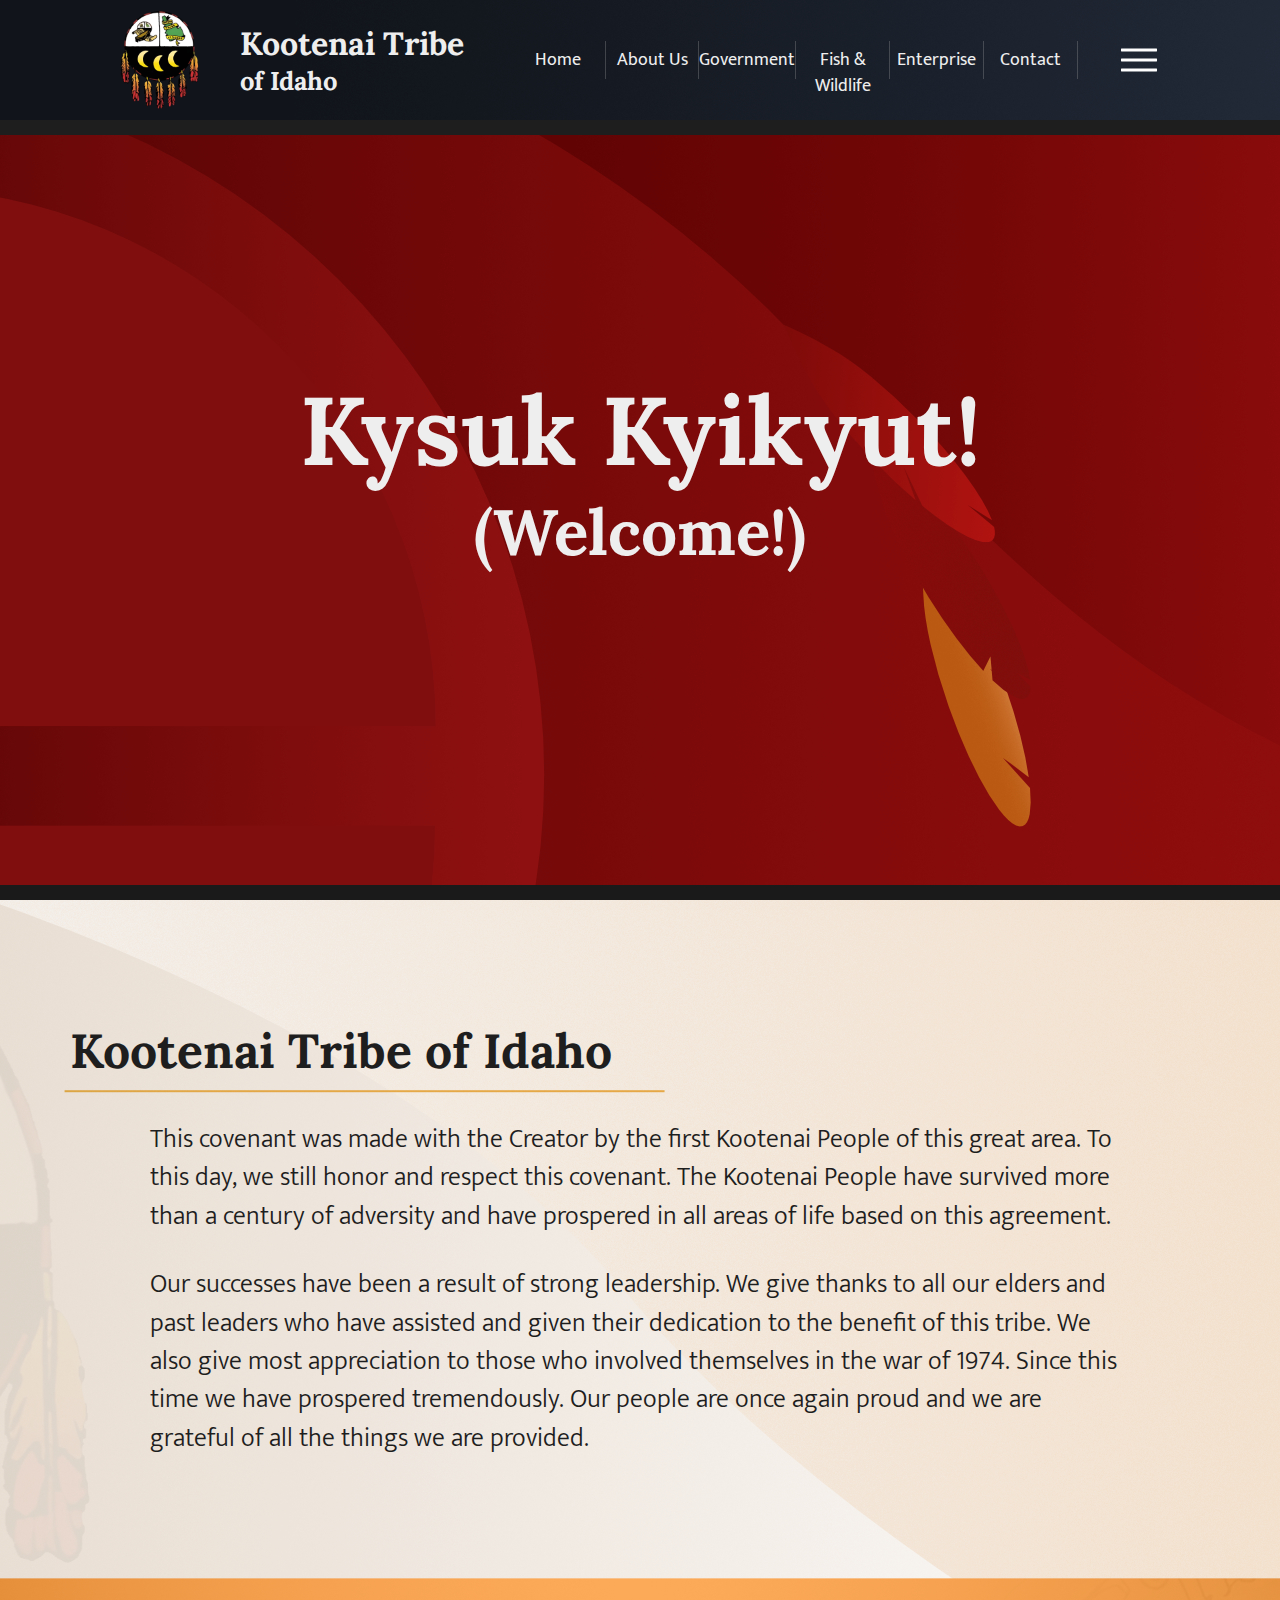
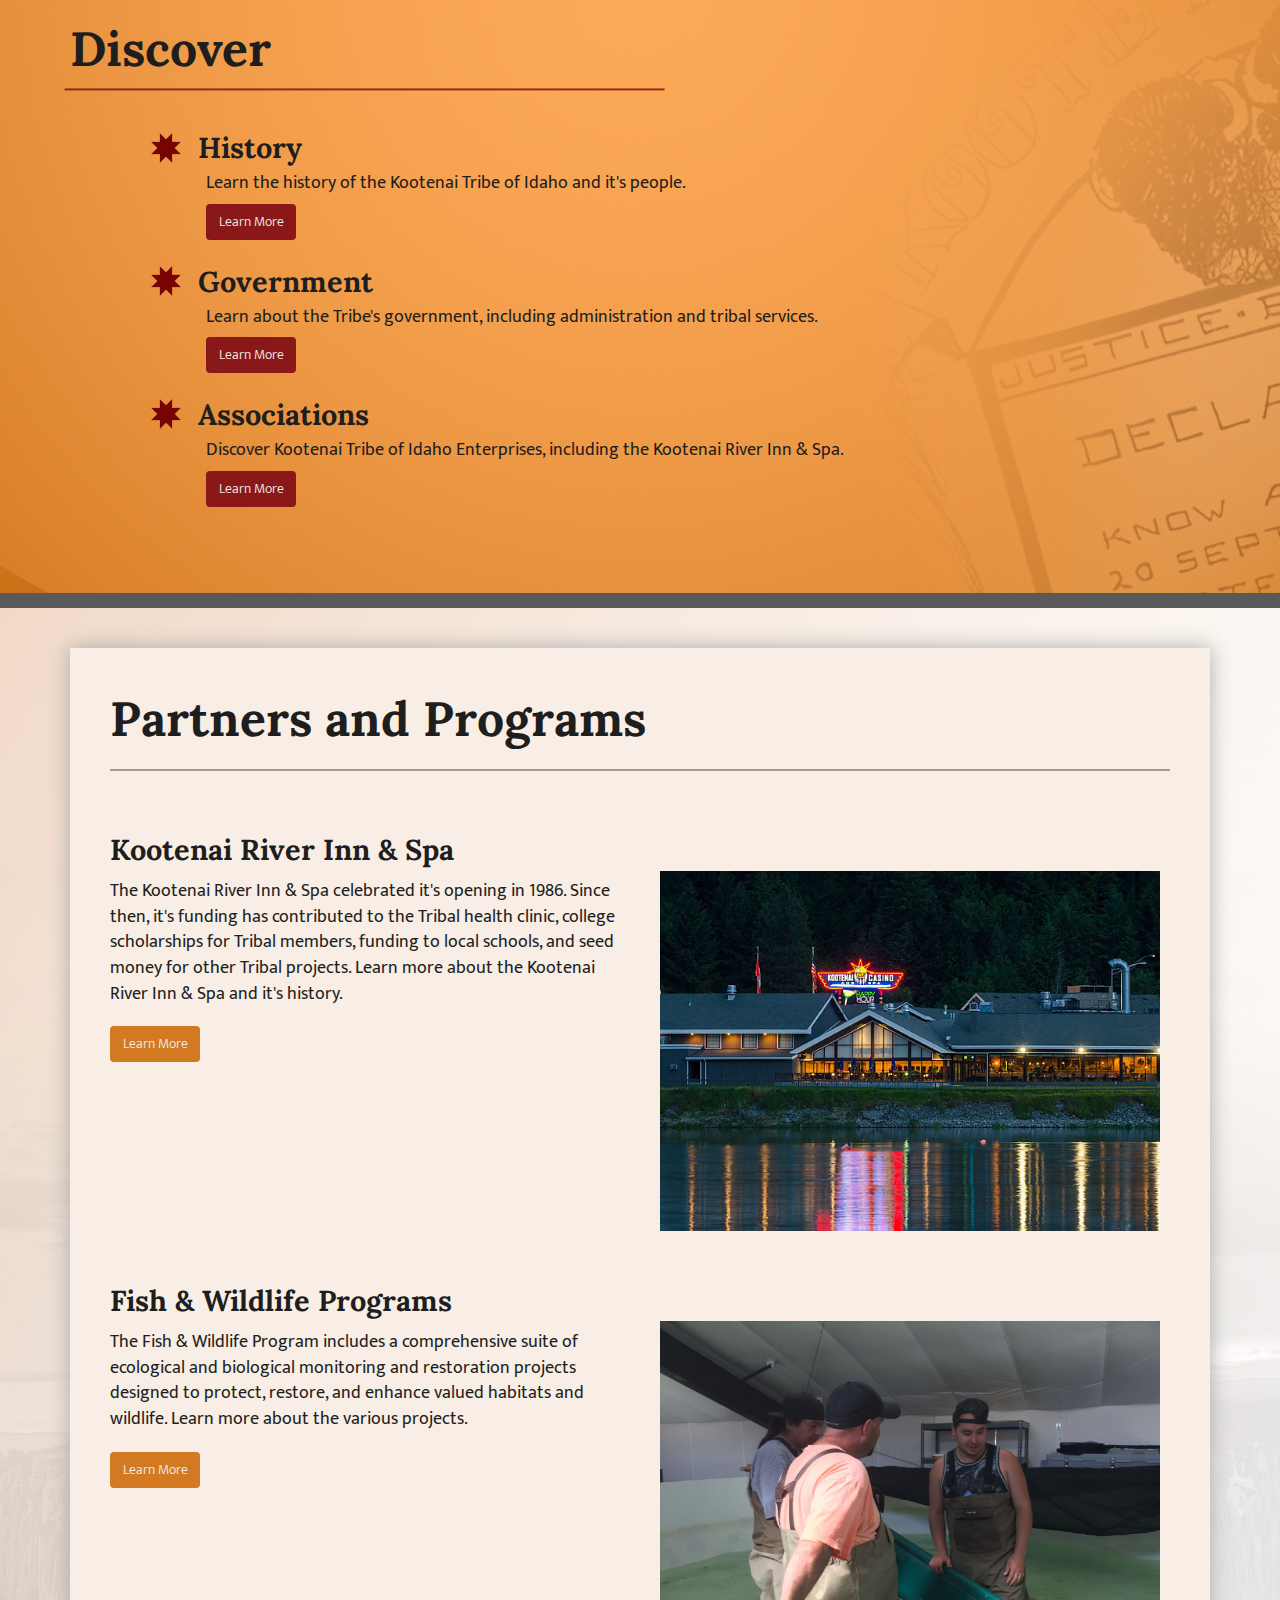
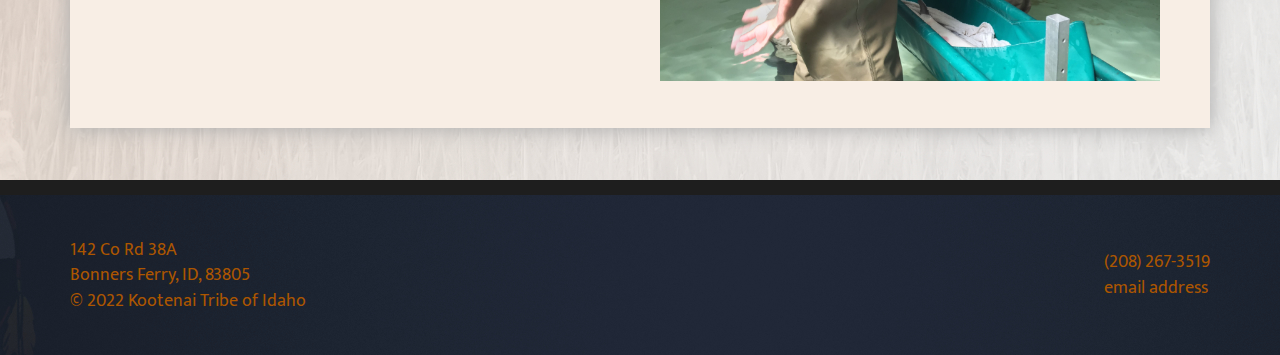
==== index.html @ 5c70d342 "fourth-commit" ====
<!DOCTYPE html>
<html lang="en">

<head>
    <meta charset="UTF-8">
    <meta http-equiv="X-UA-Compatible" content="IE=edge">
    <meta name="viewport" content="width=device-width, initial-scale=1.0">
    <link rel="preconnect" href="https://fonts.googleapis.com">
    <link rel="preconnect" href="https://fonts.gstatic.com" crossorigin>
    <link
        href="https://fonts.googleapis.com/css2?family=Lora:ital,wght@0,400;0,500;0,600;0,700;1,400;1,500;1,600;1,700&family=Mukta:wght@200;300;400;500;600;700;800&display=swap"
        rel="stylesheet">
    <link rel="stylesheet" href="style.css">
    <script>
        // dropdown menu logic
        function showMenu() {
            let menu = document.getElementById("menu");
            let dropdown = document.getElementById("dropdown");

            if (dropdown.style.opacity == 0) {
                dropdown.style.transition = "opacity 1s";
                dropdown.style.opacity = 1;
                dropdown.style.zIndex = 1;
                menu.style.backgroundImage = "url(icons/cancel_36x36.svg)"
            }
            else {
                dropdown.style.opacity = 0;
                dropdown.style.zIndex = -1;
                menu.style.backgroundImage = "url(icons/menu_36x36.svg)"
            }
        }
        
        // greeting change logic
        function changeToCovenant() {
            let elemGreeting = document.getElementById("banner-greeting");
            let elemCovenant = document.getElementById("banner-covenant");

            elemGreeting.style.transition = "opacity 1s";
            elemGreeting.style.opacity = "0";

            elemCovenant.style.transition = "opacity 1s";
            elemCovenant.style.opacity = "1";
        }

        function changeToGreeting() {
            let elemGreeting = document.getElementById("banner-greeting");
            let elemCovenant = document.getElementById("banner-covenant");

            elemGreeting.style.transition = "opacity 1s";
            elemGreeting.style.opacity = "1";


            elemCovenant.style.transition = "opacity 1s";
            elemCovenant.style.opacity = "0";
        }
    </script>
    <title>Kootenai Tribe of Idaho</title>
</head>

<body>
    <div id="header">
        <div id="header-content-wrapper">
            <div id="logo-container">
                <div id="logo"></div>
                <div id="title">
                    <h1>Kootenai Tribe</h1>
                    <h2>of Idaho</h2>
                </div>
            </div>
            <div id="navbar">
                <a href="index.html">Home</a>
                <a href="about.html">About Us</a>
                <a href="gov.html">Government</a>
                <a href="fish.html">Fish & Wildlife</a>
                <a href="enterprise.html">Enterprise</a>
                <a href="contact.html">Contact</a>
                <button id="menu" onclick="showMenu()"></button>
            </div>
        </div>
    </div>
    <div id="dropdown">
        <a href="index.html">Home</a>
        <a href="about.html">About Us</a>
        <a href="gov.html">Government</a>
        <a href="fish.html">Fish & Wildlife</a>
        <a href="enterprise.html">Enterprise</a>
        <a href="contact.html">Contact</a>
    </div>
    <div id="banner">
        <div id="banner-content-wrapper">
            <div id="banner-greeting" onmouseover="changeToCovenant()" onmouseout="changeToGreeting()">
                <h1>Kysuk Kyikyut!</h1>
                <h2>(Welcome!)</h2>
            </div>
            <div id="banner-covenant">
                <p id="cov-1">
                    "I have created you Kootenai People to look
                </p>
                <p id="cov-2">
                    after this beautiful land, to honor and guard
                </p>
                <p id="cov-3">
                    and celebrate my Creation here in this place..."
                </p>
                <p id="cov-auth">
                    - the Creator's Covenant
                </p>
            </div>
        </div>
    </div>
    <div id="main">
        <div id="main-content-wrapper">
            <div id="intro">
                <h2>Kootenai Tribe of Idaho</h2>
                <p>
                    This covenant was made with the Creator by the first Kootenai People of this great area. To this
                    day, we still honor and respect this covenant. The Kootenai People have survived more than a
                    century of adversity and have prospered in all areas of life based on this agreement.
                </p>
                <p>
                    Our successes have been a result of strong leadership. We give thanks to all our elders and past
                    leaders who have assisted and given their dedication to the benefit of this tribe. We also give
                    most appreciation to those who involved themselves in the war of 1974. Since this time we have
                    prospered tremendously. Our people are once again proud and we are grateful of all the things we
                    are provided.
                </p>
            </div>
            <div id="flyer">
                <h2>Discover</h2>
                <div id="flyer-container">
                    <div>
                        <div>
                            <div id="pntr"></div>
                            <h3>History</h3>
                        </div>
                        <p>
                            Learn the history of the Kootenai Tribe of Idaho and it's people.
                        </p>
                        <a href="about.html">Learn More</a>
                    </div>
                    <div>
                        <div>
                            <div id="pntr"></div>
                            <h3>Government</h3>
                        </div>
                        <p>
                            Learn about the Tribe's government, including administration and tribal services.
                        </p>
                        <a href="gov.html">Learn More</a>
                    </div>
                    <div>
                        <div>
                            <div id="pntr"></div>
                            <h3>Associations</h3>
                        </div>
                        <p>
                            Discover Kootenai Tribe of Idaho Enterprises, including the Kootenai River Inn & Spa.
                        </p>
                        <a href="enterprise.html">Learn More</a>
                    </div>
                </div>
            </div>
            <div id="current">
                <h2>Partners and Programs</h2>
                <div id="current-container">
                    <div id="col-1">
                        <h3>Kootenai River Inn & Spa</h3>
                        <p>
                            The Kootenai River Inn & Spa celebrated it's opening in 1986. Since then, it's funding has contributed to the Tribal health clinic, college scholarships for Tribal members, funding to local schools, and seed money for other Tribal projects. Learn more about the Kootenai River Inn & Spa and it's history.
                        </p>
                        <a href="enterprise.html">Learn More</a>
                        <h3>Fish & Wildlife Programs</h3>
                        <p>
                            The Fish & Wildlife Program includes a comprehensive suite of ecological and biological monitoring and restoration projects designed to protect, restore, and enhance valued habitats and wildlife. Learn more about the various projects.
                        </p>
                        <a href="fish.html">Learn More</a>
                    </div>
                    <div id="col-2">
                        <div id="photo-1"></div>
                        <div id="photo-2"></div>
                    </div>
                </div>
            </div>
        </div>
    </div>
    <div id="footer">
        <div id="footer-content-wrapper">
            <div id="footer-content">
                <div id="address">
                    <p>142 Co Rd 38A</p>
                    <p>Bonners Ferry, ID, 83805</p>
                    <p>&#169 2022 Kootenai Tribe of Idaho</p>
                </div>
                <div id="contact">
                    <p>(208) 267-3519</p>
                    <p>email address</p>
                </div>
            </div>
        </div>
    </div>
</body>

</html>
---- style.css ----
* {
    padding: 0;
    margin: 0;
    text-decoration: none;
    list-style: none;
}

h1, h2, h3, h4 {
    font-family: 'Lora', serif;
    color: #1e1e1e;
}

h1 {
    font-size: 4rem;
}

h2 {
    font-size: 3rem;
}

h3 {
    font-size: 1.8rem;
}

h4 {
    font-size: 1.2rem;
}

p, a {
    font-size: 1.1rem;
    line-height: 1.6rem;
    font-family: 'Mukta', sans-serif;
    color: #1e1e1e
}

#main a {
    display: block;
    width: 90px;
    height: 30px;
    padding-top: 6px;
    border-radius: 4px;
    font-size: 0.9rem;
    font-weight: 300;
    text-align: center;
    color: #eee;
}

/* HOMEPAGE +parent_design */

/* HEADER */

#header {
    position: fixed;
    width: 100%;
    height: 120px;
    background-color: #800E0E;
    z-index: 3;
}

#header-content-wrapper {
    display: grid;
    grid-template-columns: repeat(5, 1fr);
    height: 120px;
    max-width: 1920px;
    margin: 0 auto;
    align-items: center;
    background-image: url(images/header_1920x120.jpg);
    border-bottom: 15px solid #1e1e1e;
}

#logo-container {
    grid-column: 1 / 3;
    display: flex;
    flex-direction: row;
    align-items: center;
}

#logo-container #logo {
    width: 80px;
    height: 100px;
    background-image: url(icons/logo_80x100.png);
    background-size: 80px 100px;
    background-repeat: no-repeat;
    background-position: center;
    margin-left: 120px;
}

#logo-container #title {
    display: flex;
    flex-direction: column;
    margin-left: 40px;
}

#logo-container #title h1 {
    font-size: 2rem;
    color: #eee;
}

#logo-container #title h2 {
    font-size: 1.6rem;
    color: #eee;
}

#navbar {
    grid-column: 3 / 6;
    display: flex;
    flex-direction: row;
    justify-content: right;
    align-items: center;
}

#navbar a {
    width: 140px;
    height: 32px;
    text-align: center;
    padding-top: 6px;
    color: #eee;
    border-right: solid 0.5px rgba(170, 170, 170, 0.3);
}

#navbar #menu {
    width: 64px;
    height: 54px;
    margin-right: 120px;
    margin-left: 40px;
    border: none;
    background-color: rgba(0, 0, 0, 0);
    background-image: url(icons/menu_36x36.svg);
    background-repeat: no-repeat;
    background-position: center;
    background-size: 36px 36px;
}

/* HEADER -dropdown */

#dropdown {
    position: fixed;
    display: flex;
    flex-direction: column;
    right: 0;
    width: 20%;
    padding: 40px 0;
    margin-top: 120px;
    border-radius: 4px;
    background-color: rgba(30, 30, 30, 0.95);
    opacity: 0;
    z-index: -1;
}

#dropdown a {
    color: #eee;
    padding: 10px;
    margin: 0 40px;
    border-bottom: solid 0.5px rgba(170, 170, 170, 0.3);
}

#navbar #menu:hover {
    transition: 0.5s;
    width: 70px;
    height: 60px;
    cursor: pointer;
    background-color: rgba(170, 170, 170, 0.3);
}

#navbar a:hover, 
#dropdown a:hover {
    transition: 0.5s;
    font-size: 1.15rem;
    cursor: pointer;
    background-color: rgba(170, 170, 170, 0.3);
}

/* BANNER */

#banner {
    width: 100%;
    height: 900px;
    background-color: #800E0E;
}

#banner-content-wrapper {
    max-width: 1920px;
    height: 900px;
    margin: 0 auto;
    display: flex;
    justify-content: center;
    align-items: center;
    background-image: url(images/banner_welcome_1920x900.jpg);
    background-repeat: no-repeat;
    background-position: center;
}

#banner-greeting {
    width: 80%;
    height: 40%;
    position: absolute;
    display: flex;
    flex-direction: column;
    justify-content: center;
    align-items: center;
    padding-top: 40px;
    opacity: 1;
    z-index: 2;
}

#banner-greeting h1 {
    font-size: 6rem;
    color: #eee;
}

#banner-greeting h2 {
    font-size: 4rem;
    color: #eee;
}

#banner-covenant {
    position: absolute;
    width: 80%;
    max-width: 1140px;
    padding-top: 140px;
    opacity: 0;
    z-index: 1;
}

#banner-covenant p {
    font-family: 'Lora', serif;
    font-size: 3rem;
    font-weight: 500;
    margin-bottom: 50px;
    color: #eee;
}

#banner-covenant #cov-2 {
    margin-left: 40px;
}

#banner-covenant #cov-3 {
    margin-left: 80px;
}

#banner-covenant #cov-auth {
    float: right;
    margin-top: 40px;
}

/* MAIN */

#main {
    width: 100%;
    height: 2480px;
    background-image: url(images/background_main_1920x2000.jpg);
    background-repeat: no-repeat;
    background-position: center;
    border-bottom: 15px solid #1e1e1e;
}

#main-content-wrapper {
    width: 1140px;
    height: 2480px;
    margin: 0 auto;
}

/* MAIN -intro */

#intro {
    padding-top: 120px;
}

#intro h2 {
    margin-bottom: 40px;
}

#intro p {
    font-size: 1.6rem;
    font-weight: 300;
    line-height: 2.4rem;
    margin: 0 80px 30px 80px;
}

/* MAIN -flyer */

#flyer {
    height: 480px;
    margin-top: 160px;
}

#flyer h2 {
    margin-bottom: 50px;
}

#flyer-container {
    display: grid;
    grid-template-rows: repeat(3, 1fr);
    height: 400px;
    margin-left: 80px;
}

#flyer-container > div {
    display: flex;
    flex-direction: column;
}

#flyer-container > div > div {
    display: flex;
    flex-direction: row;
    align-items: center;
}

#flyer-container > div > div > h3 {
    margin-left: 16px;
}

#flyer-container > div > p {
    margin-top: 4px;
    margin-left: 56px;
}

#flyer-container > div > a {
    margin-top: 8px;
    margin-left: 56px;
    background-color: #8a1818;
}

#pntr {
    width: 32px;
    height: 32px;
    background-image: url(images/pntr_32x32.png);
    background-repeat: no-repeat;
    background-position: center;
}

#flyer-container > div > a:hover {
    transition: 0.5s;
    cursor: pointer;
    width: 110px;
    background-color: #D37921;
    border: solid 1px rgba(30, 30, 30, 0.5);
}

/* MAIN -current */

#current {
    height: 1000px;
    padding: 40px;
    margin-top: 150px;
    background-color: #F8EEE5;
    box-shadow: 0 0 20px #aaa;
}

#current > h2 {
    padding-bottom: 20px;
    margin-bottom: 60px;
    border-bottom: solid 2px rgba(27, 27, 27, 0.4);
}

#current-container {
    display: grid;
    grid-template-columns: repeat(2, 1fr);
    column-gap: 40px;
}

#current-container #col-1 h3 {
    margin-bottom: 10px;
}

#current-container #col-1 p {
    margin-bottom: 20px;
}

#current-container #col-1 a {
    margin-bottom: 220px;
    background-color: #D37921;
}

#current-container #col-1 a:hover {
    transition: 0.5s;
    cursor: pointer;
    width: 110px;
    background-color: #8a1818;
    border: solid 1px rgba(30, 30, 30, 0.5);
}


#current-container #col-2 #photo-1 {
    width: 500px;
    height: 360px;
    background-image: url(images/photos/40590.jpg);
    background-repeat: no-repeat;
    background-size: cover;
    margin-top: 40px;
    margin-bottom: 90px;
}

#current-container #col-2 #photo-2 {
    width: 500px;
    height: 360px;
    background-image: url(images/photos/hatchery_1.jpg);
    background-repeat: no-repeat;
    background-size: cover;
}


/* sidepages */

.banner_sidepage {
    width: 100%;
    height: 500px;
}

.banner_sidepage-content-wrapper {
    max-width: 1920px;
    height: 500px;
    margin: 0 auto;
    display: flex;
    align-items: flex-end;
}

.banner_sidepage-content-wrapper h1 {
    margin: 80px 100px;
    color: #eee;
}


/* sidepage - aboutUs*/

#banner_sidepage-aboutUS {
    background-image: url(images/banner-sidepage-aboutUs_1920x500.jpg);
    
}

#main_about {
    width: 100%;
    height: 1500px;
    background-image: url(images/background_main-sidepage_1920x2000.jpg);
    background-repeat: no-repeat;
    background-position: center;
}

#main_about-content-wrapper {
    display: grid;
    grid-template-rows: repeat(2, minmax(200px, 700px));
    width: 1140px;
    height: 1500px;
    margin: 0 auto;
}

#elders {
    grid: 1 / 2;
}

#elders #heading {
    margin-top: 80px;
    margin-bottom: 40px;
}

#elders #container {
    display: flex;
    flex-direction: row;
    justify-content: space-between;
}

#elders #container #photo {
    width: 173px;
    height: 238px;
}

#elders #louise-abraham #photo{
    background-image: url(images/photos/elders/louise-abraham.png);
}

#elders #mary-david #photo{
    background-image: url(images/photos/elders/mary-david.png);
}

#elders #mathias-david #photo{
    background-image: url(images/photos/elders/mathias-david.png);
}

#elders #amy-trice #photo{
    background-image: url(images/photos/elders/amy-trice.png);
}

#elders #basil-white #photo{
    background-image: url(images/photos/elders/basil-white.png);
}

#elders #container #info {
    margin-top: 8px;
}

#elders #summary p {
    margin-bottom: 40px;
}

#history {
    grid: 2 / 3;
}

#history #heading {
    margin-bottom: 40px;
}

#history #info {
    display: grid;
    grid-template-columns: repeat(2, 1fr);
    grid-gap: 40px;
}

#history #info p {
    margin-bottom: 20px;
}

/* sidepage - gov */

#banner_sidepage-government {
    background-image: url(images/banner-sidepage-government_1920x500.jpg);
}

#main_gov {
    width: 100%;
    height: 1480px;
    background-image: url(images/background_main-sidepage_1920x2000.jpg);
    background-repeat: no-repeat;
    background-position: center;
}

#main_gov-content-wrapper {
    display: grid;
    grid-template-rows: repeat(3, 1fr);
    width: 1140px;
    height: 1480px;
    margin: 0 auto;
}

#council {
    grid: 1 / 2;
}

#council #heading {
    margin-top: 80px;
    margin-bottom: 40px;
}


#council #photo {
    width: 844px;
    height: 548px;
    margin: 0 auto;
    background-image: url(images/photos/council.png);
    background-repeat: no-repeat;
    background-position: center;
    margin-bottom: 20px;
}

#council #info {
    display: flex;
    flex-direction: column;
    align-items: center;
}

#acctfin {
    grid: 2 / 3;
}

#acctfin #heading {
    margin-top: 60px;
    margin-bottom: 40px;
}


#acctfin #info {
    display: grid;
    grid-template-columns: repeat(2, 1fr);
    grid-gap: 40px;
}


#leglaw {
    grid: 3 / 4;
}

#leglaw #heading {
    margin-top: 40px;
    margin-bottom: 40px;
}


#leglaw #info {
    display: grid;
    grid-template-columns: repeat(2, 1fr);
    grid-gap: 40px;
}


/* sidepage - fish */

#banner_sidepage-fish {
    background-image: url(images/banner-sidepage-fish_1920x500.jpg);
}

#main_fish {
    width: 100%;
    height: 3200px;
    background-image: url(images/background_main-sidepage_1920x3200.jpg);
    background-repeat: no-repeat;
    background-position: center;
}

#main_fish-content-wrapper {
    display: grid;
    grid-template-rows: repeat(3, 1fr);
    width: 1140px;
    height: 3200px;
    margin: 0 auto;
}

#history_fish {
    grid-row: 1 / 2;
}

#history_fish #heading {
    margin-top: 80px;
    margin-bottom: 40px;
}

#history_fish #info {
    display: grid;
    grid-template-columns: repeat(2, 1fr);
    grid-gap: 40px;
}


#projects {
    grid-row: 2 / 3;
    margin-top: -320px;
}

#projects #heading {
    margin-bottom: 40px;
}

#projects-container {
    display: grid;
    grid-template-columns: repeat(2, 1fr);
    grid-template-rows: repeat(3, 1fr);
    column-gap: 40px;
    row-gap: 40px;
}

#projects-container div h4 {
    font-size: 1.2rem;
    margin-bottom: 10px;
}

#photo-gallery h2 {
    margin-bottom: 40px;
}

#photo-gallery {
    grid-row: 3 / 4;
    margin-top: -180px;
    display: flex;
    flex-direction: column;
}

#photo-gallery > div {
    display: flex;
    flex-direction: row;
    justify-content: space-between;
    height: 360px;
    margin-bottom: 50px;
}

#photo-gallery > div > div {
    height: 360px;
    background-repeat: no-repeat;
    background-position: center;
}

#photo-gallery #photo-1 {
    width: 620px;
    background-image: url(images/photos/hatchery_1.jpg);
}

#photo-gallery #photo-2 {
    width: 480px;
    background-image: url(images/photos/hatchery_2.jpg);
}

#photo-gallery #photo-3 {
    width: 480px;
    background-image: url(images/photos/hatchery_3.jpg);
}

#photo-gallery #photo-4 {
    width: 620px;
    background-image: url(images/photos/hatchery_4.jpg);
}

#photo-gallery #photo-5 {
    width: 1140px;
    background-image: url(images/photos/landscape_1.JPG);
}


#photo-gallery #photo-6 {
    width: 550px;
    background-image: url(images/photos/landscape_2.jpg);
}


#photo-gallery #photo-7 {
    width: 550px;
    background-image: url(images/photos/landscape_3.jpg);
}

#photo-gallery #photo-1:hover {
    transition: width 1s;
    transform: height 10s;
    width: 640px;
    height: 390px;
    box-shadow: 0 0 40px #aaa;
}

#photo-gallery #photo-2:hover {
    transition: width 1s;
    transform: height 3s;
    width: 500px;
    height: 390px;
    box-shadow: 0 0 40px #aaa;
}

#photo-gallery #photo-3:hover {
    transition: width 1s;
    transform: height 3s;
    width: 500px;
    height: 390px;
    box-shadow: 0 0 40px #aaa;
}

#photo-gallery #photo-4:hover {
    transition: width 1s;
    transform: height 10s;
    width: 640px;
    height: 390px;
    box-shadow: 0 0 40px #aaa;
}

#photo-gallery #photo-5:hover {
    transition: height 1s;
    height: 390px;
    box-shadow: 0 0 40px #aaa;
}

#photo-gallery #photo-6:hover {
    transition: width 10s;
    transition: height 1s;
    width: 570px;
    height: 390px;
    box-shadow: 0 0 40px #aaa;
}

#photo-gallery #photo-7:hover {
    transition: width 10s;
    transition: height 1s;
    width: 570px;
    height: 390px;
    box-shadow: 0 0 40px #aaa;
}

/* sidepage - enteprise */

#banner_sidepage-enterprise {
    background-image: url(images/banner-sidepage-enterprise_1920x500.jpg);
}

#main_enterprise {
    width: 100%;
    height: 1400px;
    background-image: url(images/background_main-sidepage_1920x2000.jpg);
    background-repeat: no-repeat;
    background-position: center;
}

#main_enterprise-content-wrapper {
    display: grid;
    grid-template-rows: repeat(2, 1fr);
    width: 1140px;
    height: 1400px;
    margin: 0 auto;
}

#inn {
    grid: 1 / 2;
}

#inn #heading {
    margin-top: 80px;
    margin-bottom: 40px;
}

#inn #inn-content {
    display: grid;
    grid-template-columns: repeat(2, 1fr);
    grid-gap: 40px;
}

#inn #inn-content #photo {
    background-image: url(images/photos/40590.jpg);
    background-repeat: no-repeat;
}

#inn #inn-content p {
    margin-bottom: 20px;
}

#inn #inn-content #contact p {
    margin-bottom: 0px;
}

#inn #inn-content #contact a {
    text-decoration: underline;
    color: #D37921;
}

#resort {
    grid: 2 / 3;
}

#resort #heading {
    margin-top: 40px;
    margin-bottom: 40px;
}

#resort #resort-content {
    display: grid;
    grid-template-columns: repeat(2, 1fr);
    grid-gap: 40px;
}

#resort #resort-content #photo{
    width: 640px;
    height: 420px;
    background-image: url(images/photos/cropped-trcr800x600.jpg);
    background-repeat: no-repeat;
}

#resort #resort-content p {
    margin-bottom: 20px;
}

#resort #resort-content #contact p {
    margin-bottom: 0px;
}

#resort #resort-content #contact a {
    text-decoration: underline;
    color: #D37921;
}



/* sidepage - contact */

#banner_sidepage-contact {
    background-image: url(images/banner-sidepage-contact_1920x500.jpg);
}

#main_contact {
    width: 100%;
    height: 600px;
    background-image: url(images/background_main-sidepage_1920x2000.jpg);
    background-repeat: no-repeat;
    background-position: center;
}

#main_contact-content-wrapper {
    display: grid;
    grid-template-rows: repeat(1, 1fr);
    width: 1140px;
    height: 600px;
    margin: 0 auto;
}

#general-info h2 {
    margin-top: 80px;
    margin-bottom: 40px;
}

#general-info #headquarter h4 {
    width: 120px;
    text-align: center;
    margin-bottom: 10px;
    border-bottom: 1px solid rgba(30, 30, 30, 0.6);
}

#general-info #headquarter #hours {
    display: flex;
    flex-direction: row;
    margin-bottom: 10px;
}

#general-info #headquarter #hours #col-1 {
    margin-right: 10px;
}

#general-info #headquarter #hours #col-2 {
    display: grid;
    grid-template-columns: repeat(2, 1fr);
    column-gap: 20px;
}

/* FOOTER */

#footer {
    width: 100%;
    height: 160px;
    background-color: #1e1e1e;
}

#footer-content-wrapper {
    max-width: 1920px;
    height: 160px;
    margin: 0 auto;
    background-image: url(images/footer_1920x200.jpg);
    background-repeat: no-repeat;
    background-position: center;
}

#footer-content {
    width: 100%;
    height: 160px;
    max-width: 1140px;
    margin: 0 auto;
    display: flex;
    flex-direction: row;
    justify-content: space-between;
    align-items: center;
}

#footer-content p {
    color: #ac5600;
}

#footer-content a {
    color: #eee
}


/* @MEDIA */

@media only screen and (max-width: 1140px) {
    
    h1 {
        font-size: 3rem;
    }

    h2 {
        font-size: 2.5rem;
    }

    h3 {
        font-size: 1.6rem;
    }

    h4 {
        font-size: 1.1rem;
    }

    #header-content-wrapper{
        max-width: 1140px;
    }

    #logo-container {
        grid-column: 1 / 4;
    }

    #logo-container #logo {
        background-size: 70px 88px;
    }

    #logo-container #title h1 {
        font-size: 1.6rem;
    }

    #logo-container #title h2 {
        font-size: 1.3rem;
    }

    #navbar {
        grid-column: 4 / 6;
    }

    #navbar a {
        display: none;
    }

    #dropdown {
        width: 30%;
    }

    #banner-content-wrapper {
        max-width: 1140px;
    }

    #banner-greeting h1 {
        font-size: 4rem;
    }

    #banner-greeting h2 {
        font-size: 2.6rem;
    }

    #banner-covenant p {
        font-size: 2rem;
        margin-bottom: 20px;
    }

    #main {
        background-image: url(images/background_main_1140x2580_ipad.jpg);
    }

    #main-content-wrapper {
        width: 900px;
    }

    #intro {
        padding-top: 60px;
    }

    #flyer {
        margin-top: 120px;
    }

    #current-container #col-1 a {
        margin-bottom: 100px;
    }


    .banner_sidepage-content-wrapper {
        max-width: 1140px;
    }


    /* About */ 

    #main_about-content-wrapper {
        width: 900px;
    }

    #elders #heading {
        margin-top: 60px;
        margin-bottom: 20px;
    }

    #history #heading {
        margin-bottom: 20px;
    }


    /* Gov */

    #main_gov-content-wrapper {
        width: 900px;
    }
    
    #council #heading {
        margin-top: 60px;
        margin-bottom: 20px;
    }

    #council #photo {
        background-size: 780px 506px
    }

    #council #info {
        margin-top: -20px;
    }

    #acctfin #heading {
        margin-bottom: 20px;
    }

    #leglaw #heading {
        margin-bottom: 20px;
    }


    /* Fish */

    #main_fish-content-wrapper {
        width: 900px;
    }

    #history_fish #heading {
        margin-top: 60px;
        margin-bottom: 20px;
    }

    #projects {
        margin-top: 20px;
    }

    #projects-container {
        row-gap: 30px;
    }

    #projects #heading {
        margin-bottom: 30px;
    }

    #photo-gallery {
        margin-top: 40px;
    }

    #photo-gallery h2 {
        margin-bottom: 20px;
    }

    #photo-gallery > div {
        margin-bottom: 40px;
    }

    #photo-gallery #photo-1 {
        width: 480px;
    }
    
    #photo-gallery #photo-2 {
        width: 380px;
    }

    #photo-gallery #photo-3 {
        width: 380px;
    }
    
    #photo-gallery #photo-4 {
        width: 480px;
    }

    #photo-gallery #photo-5 {
        width: 900px;
    }
    
    #photo-gallery #photo-6 {
        width: 430px;
    }

    #photo-gallery #photo-7 {
        width: 430px;
    }

    #photo-gallery #photo-1:hover {
        transition: width 1s;
        transform: height 10s;
        width: 500px;
        height: 390px;
        box-shadow: 0 0 40px #aaa;
    }
    
    #photo-gallery #photo-2:hover {
        transition: width 1s;
        transform: height 3s;
        width: 400px;
        height: 390px;
        box-shadow: 0 0 40px #aaa;
    }
    
    #photo-gallery #photo-3:hover {
        transition: width 1s;
        transform: height 3s;
        width: 400px;
        height: 390px;
        box-shadow: 0 0 40px #aaa;
    }
    
    #photo-gallery #photo-4:hover {
        transition: width 1s;
        transform: height 10s;
        width: 500px;
        height: 390px;
        box-shadow: 0 0 40px #aaa;
    }
    
    #photo-gallery #photo-5:hover {
        transition: height 1s;
        height: 390px;
        box-shadow: 0 0 40px #aaa;
    }
    
    #photo-gallery #photo-6:hover {
        transition: width 10s;
        transition: height 1s;
        width: 450px;
        height: 390px;
        box-shadow: 0 0 40px #aaa;
    }
    
    #photo-gallery #photo-7:hover {
        transition: width 10s;
        transition: height 1s;
        width: 450px;
        height: 390px;
        box-shadow: 0 0 40px #aaa;
    }


    /* Fish */

    #main_enterprise-content-wrapper {
        width: 900px;
    }

    #inn #heading {
        margin-top: 60px;
        margin-bottom: 20px;
    }

    #inn #inn-content {
        grid-gap: 30px;
    }

    #resort #heading {
        margin-bottom: 20px;
    }

    #resort #resort-content #photo {    
        width: 540px;
    }


    /* Contact */

    #main_contact-content-wrapper {
        width: 900px;
    }

    #general-info h2 {
        margin-top: 60px;
        margin-bottom: 20px;
    }



    /* Footer */

    #footer-content-wrapper {
        max-width: 1140px;
    }

    #footer-content {
        max-width: 900px;
    }


}


@media only screen and (max-width: 640px) {

    h1 {
        font-size: 3rem;
    }
    
    h2 {
        font-size: 2rem;
    }
    
    h3 {
        font-size: 1.5rem;
    }
    
    h4 {
        font-size: 1.2rem;
    }

    p, a {
        font-size: 1.1rem;
        line-height: 1.3rem;
    }

    #main a {
        display: block;
        width: 80px;
        height: 24px;
        padding-top: 6px;
        border-radius: 4px;
        font-size: 0.8rem;
        font-weight: 300;
        text-align: center;
        color: #eee;
    }


    #header-content-wrapper {
        max-width: 640px;
    }

    #logo-container #logo {
        margin-left: 40px;
    }

    #logo-container #title {
        margin-left: 10px;
    }

    #navbar #menu {
        margin-right: 40px;
    }



    #dropdown {
        width: 40%;
    }


    #banner-content-wrapper {
        max-width: 640px;
    }

    #banner-greeting h1 {
        font-size: 3rem;
    }

    #banner-greeting h2 {
        font-size: 2rem;
    }

    #banner-covenant p {
        font-size: 1.3rem;
        line-height: 1.6rem;
    }

    #main {
        height: 2000px;
        background-image: url(images/background_main_640x2000-mobile.jpg);
    }


    #main-content-wrapper {
        width: 500px;
        height: 2000px;
    }

    #intro {
        padding-top: 40px;
    }

    #intro h2 {
        margin-bottom: 30px;
    }

    #intro p {
        font-size: 1.4rem;
        line-height: 1.8rem;
        margin: 0 50px 20px 50px ;
    }

    #flyer {
        margin-top: 80px;
    }

    #flyer h2{
        margin-bottom: 30px;
    }

    #flyer-container {
       height: 380px;
       margin-left: 30px;
    }

    #flyer-container > div {
        margin-bottom: 20px;
    }

    #flyer-container > div > div > h3 {
        margin-left: 8px;
    }

    #flyer-container > div > p {
        margin-top: 8px;
        margin-left: 34px;
    }

    #flyer-container > div > a {
        margin-top: 12px;
        margin-left: 34px;
    }

    #pntr {
        width: 24px;
        height: 24px;
        background-size: 24px 24px;
        
    }

    #current {
        height: 580px;
        margin-top: 120px;
    }

    #current > h2 {
        margin-bottom: 30px;
    }

    #current-container {
        display: block;
    }

    #current-container #col-1 a {
        margin-bottom: 50px;
        background-color: #D37921;
    }


    #current-container #col-2 {
        display: none;
    }


    .banner_sidepage-content-wrapper {
        max-width: 640px;
    }
    

    .banner_sidepage-content-wrapper h1 {
        margin: 60px 80px;
        color: #eee;
    }


    #main_about {
        height: 2400px;
        background-image: url(images/background_main-sidepage_1920x3200.jpg);
    }

    #main_about-content-wrapper {
        width: 500px;
        height: 2400px;
        margin: 0 auto;
    }

    #elders #container > div{
        margin-bottom: 20px;
    }

    #history {
        margin-top: 620px;
    }
    
    #history #info {
        display: block;
    }



    #elders #heading {
        margin-top: 50px;
        margin-bottom: 20px;
    }

    #elders #container {
        flex-wrap: wrap;
        justify-content: space-evenly;
    }



    #main_gov-content-wrapper {
        width: 500px;
    }

    #council #heading {
        margin-top: 50px;
        margin-bottom: 30px;
    }

    #council #photo {
        width: 500px;
        height: 325px;
        background-size: 500px 325px;
        margin-bottom: 40px;
    }

    #council #info p {
        font-size: 0.95rem;
    }

    #acctfin #heading {
        margin-top: 50px;
        margin-bottom: 30px;
    }

    #acctfin {
        margin-bottom: 0px;
    }

    #acctfin #heading {
        margin-top: 60px;
        margin-bottom: 30px;
    }

    #acctfin #info {
        display: block
    }

    #acctfin #info p {
        margin-bottom: 20px;
    }

    #leglaw #heading {
        margin-top: -20px;
        margin-bottom: 30px;
    }

    #leglaw #info {
        display: block;
    }

    #leglaw #info p {
        margin-bottom: 20px;
    }


    #main_fish {
        height: 4300px;
        background-image: url(images/background_main-sidepage_1920x4800.jpg);
    }

    #main_fish-content-wrapper {
        width: 500px;
    }

    #history_fish #heading {
        margin-top: 50px;
    }

    #history_fish #info {
        display: block;
    }
    
    #history_fish #info p {
        margin-bottom: 20px;
    }

    #projects-container {
        display: block;
    }

    #projects-container div p {
        margin-bottom: 30px
    }
    

    #photo-gallery > div {
        display: block;
        margin: 0 auto;
        height: 360px;
        margin-bottom: 50px;
    }
    
    #photo-gallery > div > div {
        margin-bottom: 50px;
    }

    #photo-gallery #photo-1 {
        width: 480px;
    }
    
    #photo-gallery #photo-2 {
        width: 480px;
        display: none;
    }
    
    #photo-gallery #photo-3 {
        width: 480px;
    }
    
    #photo-gallery #photo-4 {
        width: 480px;
        display: none;
    }
    
    #photo-gallery #photo-5 {
        width: 480px;
    }
    
    #photo-gallery #photo-6 {
        width: 480px;
    }
    
    #photo-gallery #photo-7 {
        width: 480px;
    }

    #photo-gallery #photo-1:hover {
        width: 500px;
        height: 400px;
    }
    
    #photo-gallery #photo-2:hover {
        width: 500px;
        height: 400px;
    }
    
    #photo-gallery #photo-3:hover {
        width: 500px;
        height: 400px;
    }
    
    #photo-gallery #photo-4:hover {
        width: 500px;
        height: 400px;
    }
    
    #photo-gallery #photo-5:hover {
        width: 500px;
        height: 400px;
    }
    
    #photo-gallery #photo-6:hover {
        width: 500px;
        height: 400px;;
    }
    
    #photo-gallery #photo-7:hover {
        width: 500px;
        height: 400px;
    }




    #main_enterprise {
        height: 1800px;
    }

    #main_enterprise-content-wrapper {
        width: 500px;
        height: 1800px;
    }

    #inn #inn-content {
        display: flex;
        flex-direction: column;
    }

    #inn #inn-content p {
        margin-bottom: 20px;
    }

    #inn #inn-content #photo {
        width: 500px;
        height: 340px;
    }

    #inn #inn-content #contact {
        margin-top: 30px;
    }
    
    #resort #heading {
        margin-top: 60px;
    }

    #resort #resort-content {
        display: flex;
        flex-direction: column;
    }

    #resort #resort-content #photo{
        width: 500px;
        height: 340px;
        margin-top: -30px;
    }

    #resort #resort-content #contact {
        margin-top: 30px;
        margin-bottom: 20px;

    }

    #main_contact-content-wrapper {
        width: 500px;
    }

    #general-info h2 {
        margin-top: 50px;
        margin-bottom: 30px;
    }



    #footer-content-wrapper {
        max-width: 640px;
    }

    #footer-content {
        max-width: 500px;
    }
}




@media only screen and (max-width: 420px) {

    h1 {
        font-size: 2.4rem;
    }
    
    h2 {
        font-size: 1.8rem;
    }
    
    h3 {
        font-size: 1.5rem;
    }
    
    h4 {
        font-size: 1.2rem;
    }

    p, a {
        font-size: 1.1rem;
        line-height: 1.3rem;
    }

    #main a {
        display: block;
        width: 80px;
        height: 24px;
        padding-top: 6px;
        border-radius: 4px;
        font-size: 0.8rem;
        font-weight: 300;
        text-align: center;
        color: #eee;
    }


    #header-content-wrapper {
        max-width: 420px;
    }

    #logo-container #logo {
        margin-left: 40px;
    }

    #logo-container #title {
        margin-left: 10px;
    }

    #navbar #menu {
        margin-right: 40px;
    }



    #dropdown {
        width: 60%;
    }


    #banner-content-wrapper {
        max-width: 420px;
    }

    #banner-greeting h1 {
        font-size: 2.2rem;
    }

    #banner-greeting h2 {
        font-size: 1.6rem;
    }

    #banner-covenant p {
        font-size: 1.3rem;
        line-height: 1.6rem;
    }

    #main {
        height: 2300px;
        background-image: url(images/background_main_420x2300-mobile.jpg);
    }


    #main-content-wrapper {
        width: 380px;
        height: 2300px;
    }

    #intro {
        padding-top: 40px;
    }

    #intro h2 {
        margin-left: 20px;
        margin-bottom: 30px;
    }

    #intro p {
        font-size: 1.4rem;
        line-height: 1.8rem;
        margin: 0 50px 20px 50px ;
    }

    #flyer {
        margin-top: 80px;
    }

    #flyer h2{
        margin-left: 20px;
        margin-bottom: 30px;
    }

    #flyer-container {
       height: 380px;
       margin-left: 30px;
    }

    #flyer-container > div {
        margin-bottom: 20px;
    }

    #flyer-container > div > div > h3 {
        margin-left: 8px;
    }

    #flyer-container > div > p {
        margin-top: 8px;
        margin-left: 34px;
    }

    #flyer-container > div > a {
        margin-top: 12px;
        margin-left: 34px;
    }

    #pntr {
        width: 24px;
        height: 24px;
        background-size: 24px 24px;
        
    }

    #current {
        height: 660px;
        margin-top: 160px;
    }

    #current > h2 {
        margin-bottom: 30px;
    }

    #current-container {
        display: block;
    }

    #current-container #col-1 a {
        margin-bottom: 50px;
        background-color: #D37921;
    }


    #current-container #col-2 {
        display: none;
    }


    .banner_sidepage-content-wrapper {
        max-width: 420px;
    }
    

    .banner_sidepage-content-wrapper h1 {
        margin: 60px 80px;
        color: #eee;
    }






    #main_about {
        height: 2800px;
        background-image: url(images/background_main-sidepage_1920x3200.jpg);
    }

    #main_about-content-wrapper {
        width: 360px;
        height: 2800px;
        margin: 0 auto;
    }

    #elders #container > div{
        margin-bottom: 20px;
    }

    #history {
        margin-top: 680px;
    }
    
    #history #info {
        display: block;
    }



    #elders #heading {
        margin-top: 30px;
        margin-bottom: 20px;
    }

    #elders #container {
        flex-wrap: wrap;
        justify-content: space-evenly;
    }



    #main_gov-content-wrapper {
        width: 360px;
    }

    #council #heading {
        margin-top: 30px;
        margin-bottom: 20px;
    }

    #council #photo {
        width: 340px;
        height: 221px;
        background-size: 340px 221px;
        margin-bottom: 40px;
    }

    #council #info p {
        font-size: 0.95rem;
    }

    #acctfin #heading {
        margin-top: 50px;
        margin-bottom: 30px;
    }

    #acctfin {
        margin-bottom: 0px;
    }

    #acctfin #heading {
        margin-top: 40px;
        margin-bottom: 20px;
    }

    #acctfin #info {
        display: block
    }

    #acctfin #info p {
        margin-bottom: 20px;
    }

    #leglaw #heading {
        margin-top: 10px;
        margin-bottom: 30px;
    }

    #leglaw #info {
        display: block;
    }

    #leglaw #info p {
        margin-bottom: 20px;
    }




    #main_fish {
        height: 4700px;
        background-image: url(images/background_main-sidepage_1920x4800.jpg);
    }

    #main_fish-content-wrapper {
        width: 360px;
    }

    #history_fish #heading {
        margin-top: 30px;
    }

    #history_fish #info {
        display: block;
    }
    
    #history_fish #info p {
        margin-bottom: 20px;
    }

    #projects-container {
        display: block;
    }

    #projects-container div p {
        margin-bottom: 30px
    }
    
    #photo-gallery h2 {
        margin-top: -30px;
    }

    #photo-gallery > div {
        display: block;
        margin: 0 auto;
        height: 360px;
        margin-bottom: 50px;
    }
    
    #photo-gallery > div {
        margin-bottom: 10px;
    }

    #photo-gallery > div > div {
        margin-bottom: 10px;
    }

    #photo-gallery #photo-1 {
        width: 360px;
    }
    
    #photo-gallery #photo-2 {
        width: 360px;
        display: none;
    }
    
    #photo-gallery #photo-3 {
        width: 360px;
    }
    
    #photo-gallery #photo-4 {
        width: 360px;
        display: none;
    }
    
    #photo-gallery #photo-5 {
        width: 360px;
    }
    
    #photo-gallery #photo-6 {
        width: 360px;
    }
    
    #photo-gallery #photo-7 {
        width: 360px;
    }




    #main_enterprise {
        height: 2000px;
    }

    #main_enterprise-content-wrapper {
        width: 360px;
        height: 2000px;
    }

    #inn #inn-content {
        display: flex;
        flex-direction: column;
    }

    #inn #inn-content p {
        margin-bottom: 20px;
    }

    #inn #inn-content #photo {
        width: 360px;
        height: 300px;
        background-position: center;
    }

    #inn #inn-content #contact {
        margin-top: 30px;
    }
    
    #resort #heading {
        margin-top: 60px;
    }

    #resort #resort-content {
        display: flex;
        flex-direction: column;
    }

    #resort #resort-content #photo{
        width: 360px;
        height: 300px;
        margin-top: -30px;
    }

    #resort #resort-content #contact {
        margin-top: 30px;
        margin-bottom: 20px;

    }





    #main_contact-content-wrapper {
        width: 340px;
    }

    #general-info h2 {
        margin-top: 50px;
        margin-bottom: 30px;
    }



    #footer-content-wrapper {
        max-width: 420px;
    }

    #footer-content {
        max-width: 360px;
    }
}
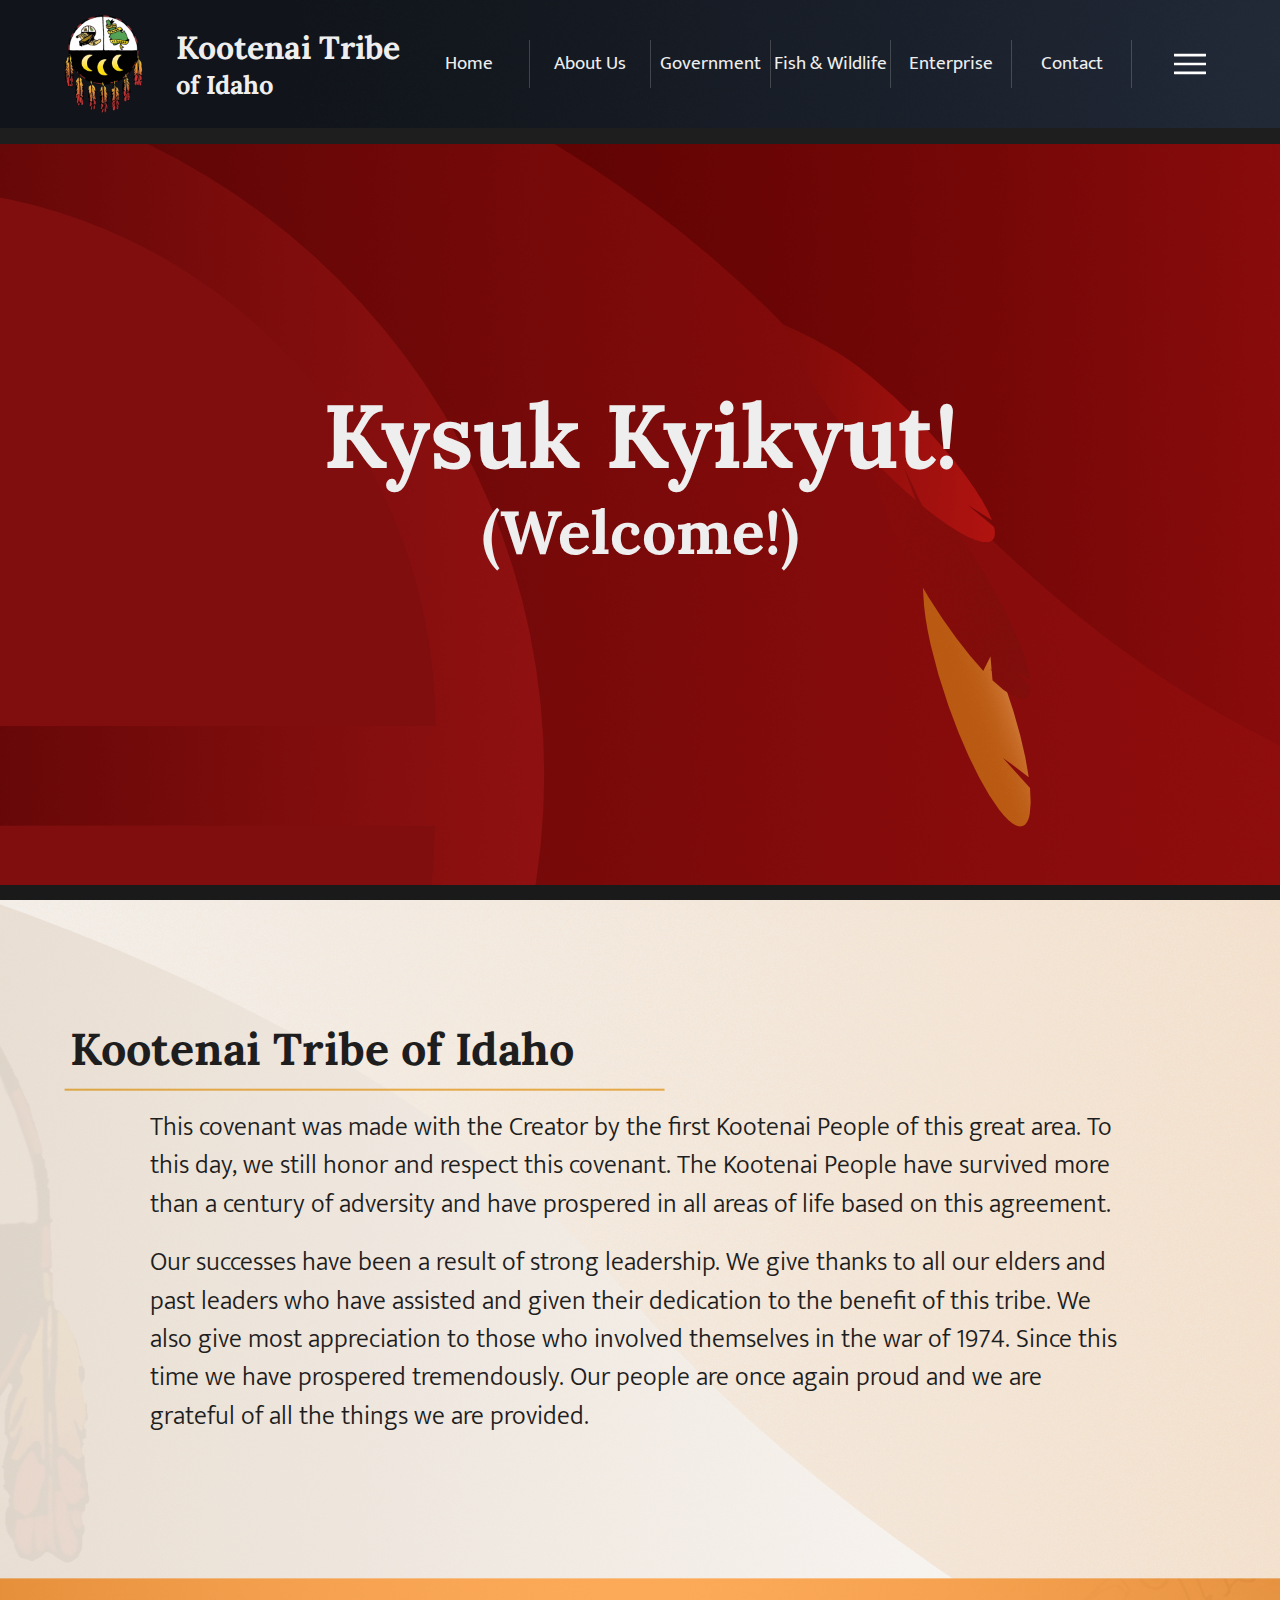
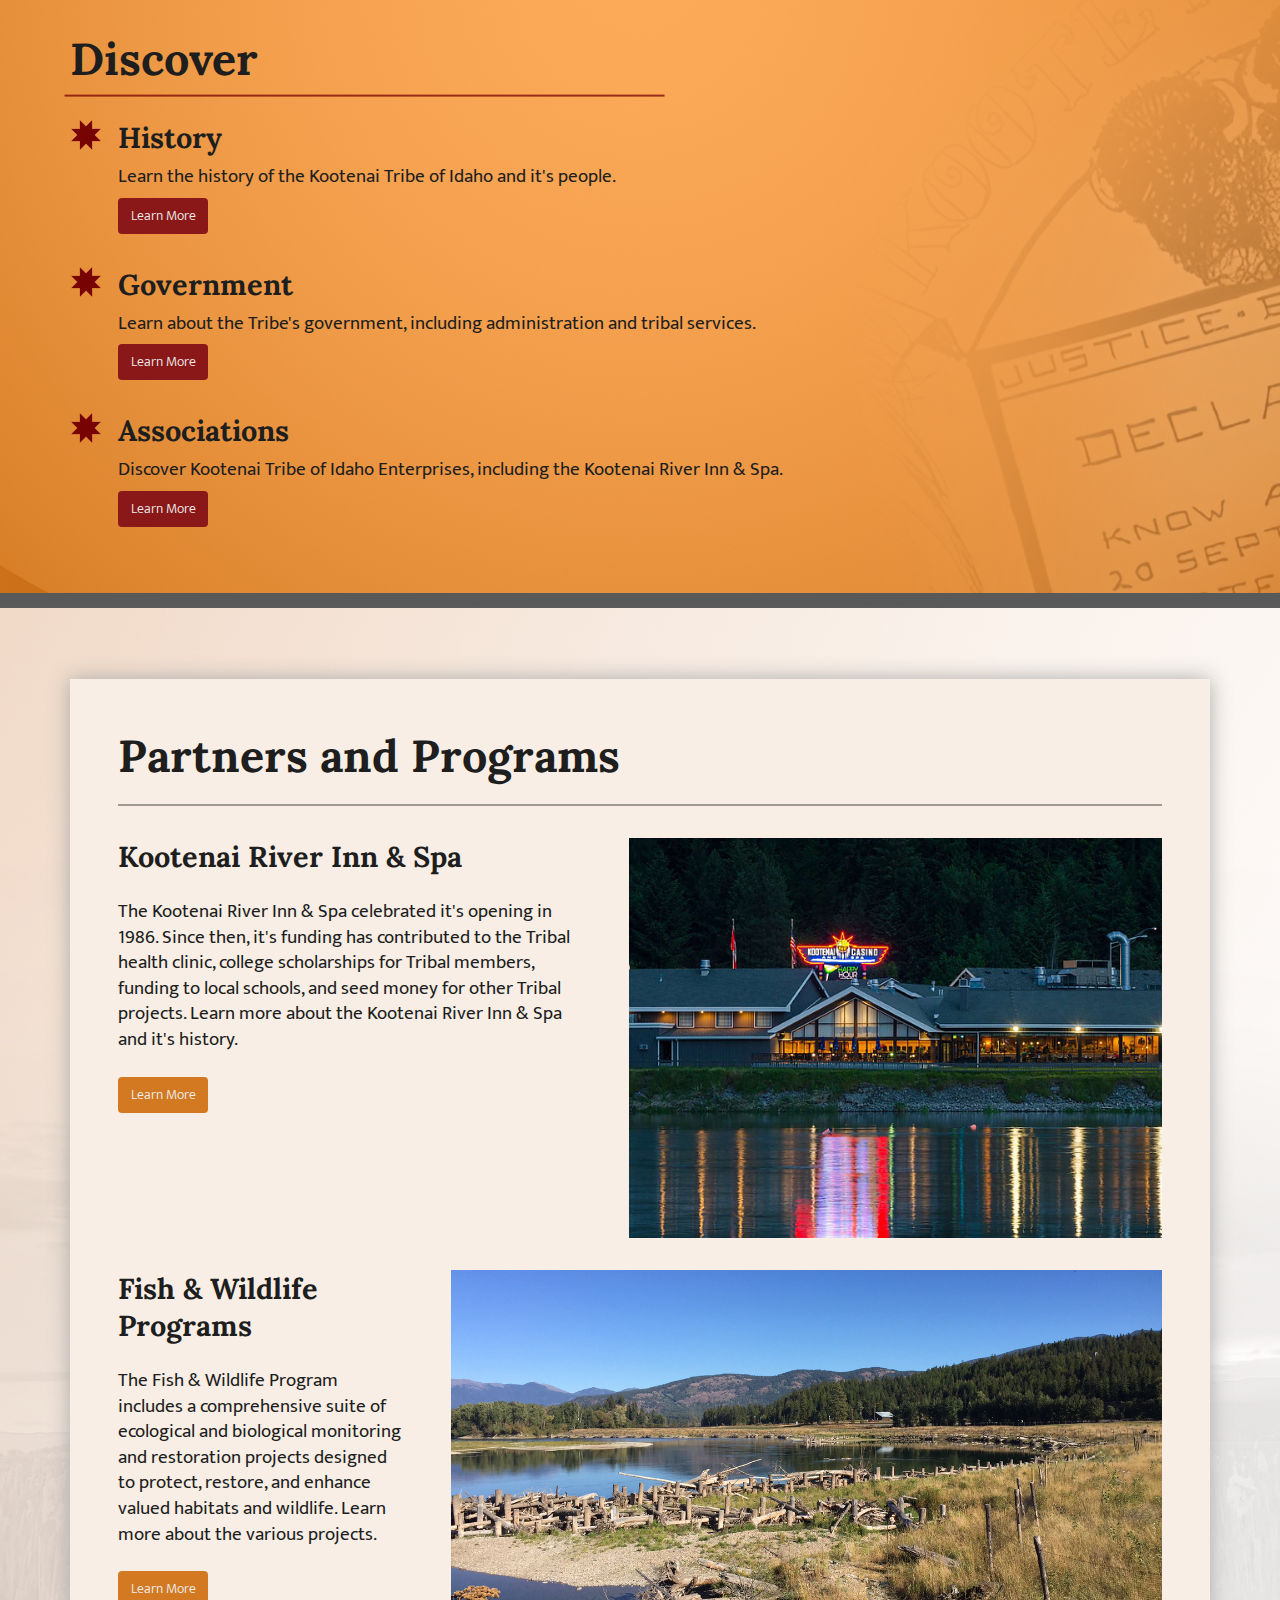
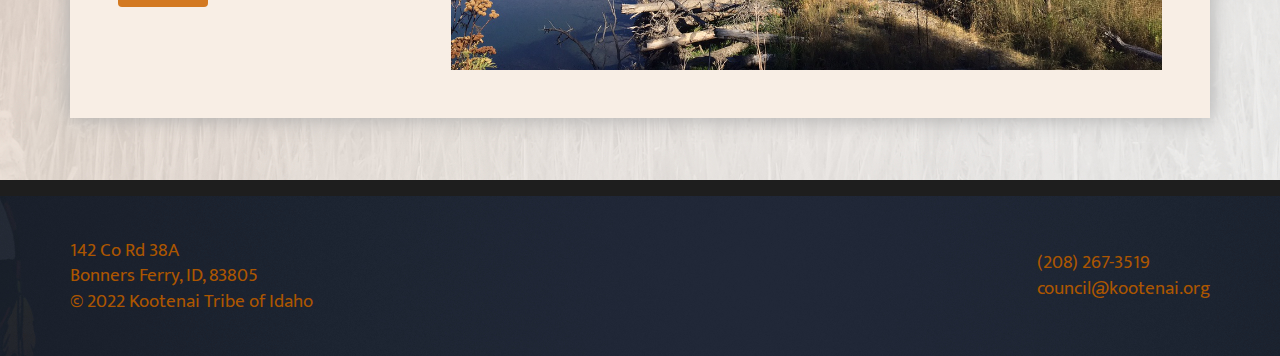
==== commit f0dbdfa1: "main-page-reformatting" ====
--- a/index.html
+++ b/index.html
@@ -11,57 +11,15 @@
         href="https://fonts.googleapis.com/css2?family=Lora:ital,wght@0,400;0,500;0,600;0,700;1,400;1,500;1,600;1,700&family=Mukta:wght@200;300;400;500;600;700;800&display=swap"
         rel="stylesheet">
     <link rel="stylesheet" href="style.css">
-    <script>
-        // dropdown menu logic
-        function showMenu() {
-            let menu = document.getElementById("menu");
-            let dropdown = document.getElementById("dropdown");
-
-            if (dropdown.style.opacity == 0) {
-                dropdown.style.transition = "opacity 1s";
-                dropdown.style.opacity = 1;
-                dropdown.style.zIndex = 1;
-                menu.style.backgroundImage = "url(icons/cancel_36x36.svg)"
-            }
-            else {
-                dropdown.style.opacity = 0;
-                dropdown.style.zIndex = -1;
-                menu.style.backgroundImage = "url(icons/menu_36x36.svg)"
-            }
-        }
-        
-        // greeting change logic
-        function changeToCovenant() {
-            let elemGreeting = document.getElementById("banner-greeting");
-            let elemCovenant = document.getElementById("banner-covenant");
-
-            elemGreeting.style.transition = "opacity 1s";
-            elemGreeting.style.opacity = "0";
-
-            elemCovenant.style.transition = "opacity 1s";
-            elemCovenant.style.opacity = "1";
-        }
-
-        function changeToGreeting() {
-            let elemGreeting = document.getElementById("banner-greeting");
-            let elemCovenant = document.getElementById("banner-covenant");
-
-            elemGreeting.style.transition = "opacity 1s";
-            elemGreeting.style.opacity = "1";
-
-
-            elemCovenant.style.transition = "opacity 1s";
-            elemCovenant.style.opacity = "0";
-        }
-    </script>
+    <script src="script.js"></script>
     <title>Kootenai Tribe of Idaho</title>
 </head>
 
 <body>
     <div id="header">
-        <div id="header-content-wrapper">
-            <div id="logo-container">
-                <div id="logo"></div>
+        <div id="header-wrapper">
+            <div id="logo">
+                <img id="photo" src="icons/logo_80x100.png" alt="logo" width="80" height="100">
                 <div id="title">
                     <h1>Kootenai Tribe</h1>
                     <h2>of Idaho</h2>
@@ -74,24 +32,26 @@
                 <a href="fish.html">Fish & Wildlife</a>
                 <a href="enterprise.html">Enterprise</a>
                 <a href="contact.html">Contact</a>
-                <button id="menu" onclick="showMenu()"></button>
+                <button id="menu">
+                    <div id="dropdown">
+                        <a href="index.html">Home</a>
+                        <a href="about.html">About Us</a>
+                        <a href="gov.html">Government</a>
+                        <a href="fish.html">Fish & Wildlife</a>
+                        <a href="enterprise.html">Enterprise</a>
+                        <a href="contact.html">Contact</a>
+                    </div>
+                </button>
             </div>
         </div>
     </div>
-    <div id="dropdown">
-        <a href="index.html">Home</a>
-        <a href="about.html">About Us</a>
-        <a href="gov.html">Government</a>
-        <a href="fish.html">Fish & Wildlife</a>
-        <a href="enterprise.html">Enterprise</a>
-        <a href="contact.html">Contact</a>
-    </div>
+
     <div id="banner">
-        <div id="banner-content-wrapper">
-            <div id="banner-greeting" onmouseover="changeToCovenant()" onmouseout="changeToGreeting()">
-                <h1>Kysuk Kyikyut!</h1>
-                <h2>(Welcome!)</h2>
-            </div>
+        <div id="banner-greeting">
+            <h1>Kysuk Kyikyut!</h1>
+            <h2>(Welcome!)</h2>
+        </div>
+        <!--
             <div id="banner-covenant">
                 <p id="cov-1">
                     "I have created you Kootenai People to look
@@ -106,12 +66,16 @@
                     - the Creator's Covenant
                 </p>
             </div>
-        </div>
+        -->
     </div>
+
     <div id="main">
-        <div id="main-content-wrapper">
+        <div id="main-wrapper">
+
             <div id="intro">
-                <h2>Kootenai Tribe of Idaho</h2>
+                <div class="heading">
+                    <h2>Kootenai Tribe of Idaho</h2>
+                </div>
                 <p>
                     This covenant was made with the Creator by the first Kootenai People of this great area. To this
                     day, we still honor and respect this covenant. The Kootenai People have survived more than a
@@ -125,64 +89,85 @@
                     are provided.
                 </p>
             </div>
+
             <div id="flyer">
-                <h2>Discover</h2>
-                <div id="flyer-container">
-                    <div>
-                        <div>
-                            <div id="pntr"></div>
+                <div class="heading">
+                    <h2>Discover</h2>
+                </div>
+                <div class="container">
+
+                    <div class="item">
+                        <div class="pntr"></div>
+                        <div class="content">
                             <h3>History</h3>
+                            <p>Learn the history of the Kootenai Tribe of Idaho and it's people.</p>
+                            <a href="about.html">Learn More</a>
                         </div>
-                        <p>
-                            Learn the history of the Kootenai Tribe of Idaho and it's people.
-                        </p>
-                        <a href="about.html">Learn More</a>
                     </div>
-                    <div>
-                        <div>
-                            <div id="pntr"></div>
+
+                    <div class="item">
+                        <div class="pntr"></div>
+                        <div class="content">
                             <h3>Government</h3>
+                            <p>Learn about the Tribe's government, including administration and tribal services.</p>
+                            <a href="gov.html">Learn More</a>
                         </div>
-                        <p>
-                            Learn about the Tribe's government, including administration and tribal services.
-                        </p>
-                        <a href="gov.html">Learn More</a>
                     </div>
-                    <div>
-                        <div>
-                            <div id="pntr"></div>
+
+                    <div class="item">
+                        <div class="pntr"></div>
+                        <div class="content">
                             <h3>Associations</h3>
+                            <p>Discover Kootenai Tribe of Idaho Enterprises, including the Kootenai River Inn & Spa.</p>
+                            <a href="enterprise.html">Learn More</a>
                         </div>
-                        <p>
-                            Discover Kootenai Tribe of Idaho Enterprises, including the Kootenai River Inn & Spa.
-                        </p>
-                        <a href="enterprise.html">Learn More</a>
+                    </div>
+
+                </div>
+            </div>
+
+            <div id="current">
+
+                <div class="heading">
+                    <h2>Partners and Programs</h2>
+                </div>
+
+                <div class="container">
+                    <div class="item">
+                        <div class="col">
+                            <h3>Kootenai River Inn & Spa</h3>
+                            <p>
+                                The Kootenai River Inn & Spa celebrated it's opening in 1986. Since then, it's funding
+                                has contributed to the Tribal health clinic, college scholarships for Tribal members,
+                                funding to local schools, and seed money for other Tribal projects. Learn more about the
+                                Kootenai River Inn & Spa and it's history.
+                            </p>
+                            <a href="enterprise.html">Learn More</a>
+                        </div>
+                        <img id="photo-1" src="images/photos/40590.jpg" alt="kootenai_river_inn_spa" width="640"
+                            height="480">
+                    </div>
+
+                    <div class="item">
+                        <div class="col">
+                            <h3>Fish & Wildlife Programs</h3>
+                            <p>
+                                The Fish & Wildlife Program includes a comprehensive suite of ecological and biological
+                                monitoring and restoration projects designed to protect, restore, and enhance valued
+                                habitats and wildlife. Learn more about the various projects.
+                            </p>
+                            <a href="fish.html">Learn More</a>
+                        </div>
+                        <img id="photo-2" src="/images/photos/landscape_1.JPG" alt="wildlife_landscape" width="640"
+                            height="480">
                     </div>
                 </div>
+
             </div>
-            <div id="current">
-                <h2>Partners and Programs</h2>
-                <div id="current-container">
-                    <div id="col-1">
-                        <h3>Kootenai River Inn & Spa</h3>
-                        <p>
-                            The Kootenai River Inn & Spa celebrated it's opening in 1986. Since then, it's funding has contributed to the Tribal health clinic, college scholarships for Tribal members, funding to local schools, and seed money for other Tribal projects. Learn more about the Kootenai River Inn & Spa and it's history.
-                        </p>
-                        <a href="enterprise.html">Learn More</a>
-                        <h3>Fish & Wildlife Programs</h3>
-                        <p>
-                            The Fish & Wildlife Program includes a comprehensive suite of ecological and biological monitoring and restoration projects designed to protect, restore, and enhance valued habitats and wildlife. Learn more about the various projects.
-                        </p>
-                        <a href="fish.html">Learn More</a>
-                    </div>
-                    <div id="col-2">
-                        <div id="photo-1"></div>
-                        <div id="photo-2"></div>
-                    </div>
-                </div>
-            </div>
+
         </div>
     </div>
+
     <div id="footer">
         <div id="footer-content-wrapper">
             <div id="footer-content">
@@ -193,11 +178,11 @@
                 </div>
                 <div id="contact">
                     <p>(208) 267-3519</p>
-                    <p>email address</p>
+                    <p>council@kootenai.org</p>
                 </div>
             </div>
         </div>
     </div>
+
 </body>
-
 </html>--- a/style.css
+++ b/style.css
@@ -10,12 +10,19 @@
     color: #1e1e1e;
 }
 
+p, a {
+    font-family: 'Mukta', sans-serif;
+    font-size: 1.2rem;
+    line-height: 1.6rem;
+    color: #1e1e1e
+}
+
 h1 {
     font-size: 4rem;
 }
 
 h2 {
-    font-size: 3rem;
+    font-size: 2.8rem;
 }
 
 h3 {
@@ -26,12 +33,27 @@
     font-size: 1.2rem;
 }
 
-p, a {
-    font-size: 1.1rem;
-    line-height: 1.6rem;
-    font-family: 'Mukta', sans-serif;
-    color: #1e1e1e
-}
+h5 {
+    font-size: 1rem;
+}
+
+h6 {
+    font-size: 0.8rem;
+}
+
+img {
+    background-repeat: no-repeat;
+    background-position: center;
+}
+
+button {
+    border: none;
+}
+
+.heading{
+    margin-bottom: 32px;
+}
+
 
 #main a {
     display: block;
@@ -49,86 +71,82 @@
 
 /* HEADER */
 
+body {
+    margin: 0 auto;
+}
+
 #header {
     position: fixed;
     width: 100%;
-    height: 120px;
-    background-color: #800E0E;
-    z-index: 3;
-}
-
-#header-content-wrapper {
-    display: grid;
-    grid-template-columns: repeat(5, 1fr);
-    height: 120px;
+    height: 128px;
     max-width: 1920px;
+    right: 0;
+    left: 0;
+    margin-left: auto;
+    margin-right: auto;
+    background-image: url(images/header_1920x120.jpg);
+    border-bottom: 16px solid #1e1e1e;
+}
+
+#header-wrapper {
+    display: flex;
+    flex-direction: row;
+    justify-content: space-between;
+    align-items: center;
     margin: 0 auto;
-    align-items: center;
-    background-image: url(images/header_1920x120.jpg);
-    border-bottom: 15px solid #1e1e1e;
-}
-
-#logo-container {
-    grid-column: 1 / 3;
+    width: 90%;
+    height: 128px;
+}
+
+#logo {
     display: flex;
     flex-direction: row;
     align-items: center;
 }
 
-#logo-container #logo {
-    width: 80px;
-    height: 100px;
-    background-image: url(icons/logo_80x100.png);
-    background-size: 80px 100px;
-    background-repeat: no-repeat;
-    background-position: center;
-    margin-left: 120px;
-}
-
-#logo-container #title {
+#logo #title {
     display: flex;
     flex-direction: column;
-    margin-left: 40px;
-}
-
-#logo-container #title h1 {
+    margin-left: 32px;
+}
+
+#logo #title h1 {
     font-size: 2rem;
     color: #eee;
 }
 
-#logo-container #title h2 {
+#logo #title h2 {
     font-size: 1.6rem;
     color: #eee;
 }
 
 #navbar {
-    grid-column: 3 / 6;
     display: flex;
     flex-direction: row;
     justify-content: right;
     align-items: center;
+    width: 70%;
 }
 
 #navbar a {
-    width: 140px;
-    height: 32px;
-    text-align: center;
-    padding-top: 6px;
+    display: flex;
+    justify-content: center;
+    align-items: center;
+    width: 148px;
+    height: 48px;
     color: #eee;
-    border-right: solid 0.5px rgba(170, 170, 170, 0.3);
+    border-right: solid 1px rgba(170, 170, 170, 0.3);
 }
 
 #navbar #menu {
     width: 64px;
-    height: 54px;
-    margin-right: 120px;
-    margin-left: 40px;
-    border: none;
+    height: 48px;
+    margin-left: 32px;
     background-color: rgba(0, 0, 0, 0);
     background-image: url(icons/menu_36x36.svg);
     background-repeat: no-repeat;
     background-position: center;
-    background-size: 36px 36px;
+    background-size: 32px 32px;
 }
 
 /* HEADER -dropdown */
@@ -154,6 +172,7 @@
     border-bottom: solid 0.5px rgba(170, 170, 170, 0.3);
 }
 
+/*
 #navbar #menu:hover {
     transition: 0.5s;
     width: 70px;
@@ -169,95 +188,95 @@
     cursor: pointer;
     background-color: rgba(170, 170, 170, 0.3);
 }
+*/
+
 
 /* BANNER */
 
 #banner {
+    display: flex;
+    justify-content: center;
+    align-items: center;
     width: 100%;
     height: 900px;
-    background-color: #800E0E;
-}
-
-#banner-content-wrapper {
     max-width: 1920px;
-    height: 900px;
     margin: 0 auto;
-    display: flex;
-    justify-content: center;
-    align-items: center;
     background-image: url(images/banner_welcome_1920x900.jpg);
-    background-repeat: no-repeat;
     background-position: center;
 }
 
 #banner-greeting {
-    width: 80%;
-    height: 40%;
-    position: absolute;
     display: flex;
     flex-direction: column;
     justify-content: center;
     align-items: center;
-    padding-top: 40px;
-    opacity: 1;
-    z-index: 2;
+    width: 80%;
+    height: 60%;
+    padding-top: 48px;
 }
 
 #banner-greeting h1 {
-    font-size: 6rem;
+    font-size: 5.6rem;
     color: #eee;
 }
 
 #banner-greeting h2 {
-    font-size: 4rem;
+    font-size: 3.8rem;
     color: #eee;
 }
 
-#banner-covenant {
-    position: absolute;
-    width: 80%;
-    max-width: 1140px;
-    padding-top: 140px;
-    opacity: 0;
-    z-index: 1;
-}
-
-#banner-covenant p {
-    font-family: 'Lora', serif;
-    font-size: 3rem;
-    font-weight: 500;
-    margin-bottom: 50px;
-    color: #eee;
-}
-
-#banner-covenant #cov-2 {
-    margin-left: 40px;
-}
-
-#banner-covenant #cov-3 {
-    margin-left: 80px;
-}
-
-#banner-covenant #cov-auth {
-    float: right;
-    margin-top: 40px;
-}
+/*
+    #banner-covenant {
+        position: absolute;
+        width: 80%;
+        max-width: 1140px;
+        padding-top: 140px;
+        opacity: 0;
+        z-index: 1;
+    }
+
+    #banner-covenant p {
+        font-family: 'Lora', serif;
+        font-size: 3rem;
+        font-weight: 500;
+        margin-bottom: 50px;
+        color: #eee;
+    }
+
+    #banner-covenant #cov-2 {
+        margin-left: 40px;
+    }
+
+    #banner-covenant #cov-3 {
+        margin-left: 80px;
+    }
+
+    #banner-covenant #cov-auth {
+        float: right;
+        margin-top: 40px;
+    }
+*/
 
 /* MAIN */
 
 #main {
     width: 100%;
     height: 2480px;
+    max-width: 1920px;
+    margin: 0 auto;
     background-image: url(images/background_main_1920x2000.jpg);
     background-repeat: no-repeat;
     background-position: center;
-    border-bottom: 15px solid #1e1e1e;
-}
-
-#main-content-wrapper {
+    border-bottom: 16px solid #1e1e1e;
+}
+
+#main-wrapper {
+    display: flex;
+    flex-direction: column;
     width: 1140px;
     height: 2480px;
     margin: 0 auto;
+    gap: 4px;
 }
 
 /* MAIN -intro */
@@ -266,62 +285,43 @@
     padding-top: 120px;
 }
 
-#intro h2 {
-    margin-bottom: 40px;
-}
 
 #intro p {
     font-size: 1.6rem;
     font-weight: 300;
     line-height: 2.4rem;
-    margin: 0 80px 30px 80px;
+    margin: 0 80px 20px 80px;
 }
 
 /* MAIN -flyer */
 
 #flyer {
-    height: 480px;
-    margin-top: 160px;
-}
-
-#flyer h2 {
-    margin-bottom: 50px;
-}
-
-#flyer-container {
-    display: grid;
-    grid-template-rows: repeat(3, 1fr);
-    height: 400px;
-    margin-left: 80px;
-}
-
-#flyer-container > div {
+    margin-top: 170px;
+}
+
+#flyer .container {
     display: flex;
     flex-direction: column;
-}
-
-#flyer-container > div > div {
+    gap: 32px;
+}
+
+#flyer .item {
     display: flex;
     flex-direction: row;
-    align-items: center;
-}
-
-#flyer-container > div > div > h3 {
-    margin-left: 16px;
-}
-
-#flyer-container > div > p {
-    margin-top: 4px;
-    margin-left: 56px;
-}
-
-#flyer-container > div > a {
-    margin-top: 8px;
-    margin-left: 56px;
+    gap: 16px;
+}
+
+#flyer .content {
+    display: flex;
+    flex-direction: column;
+    gap: 8px;
+}
+
+#flyer .content a {
     background-color: #8a1818;
 }
 
-#pntr {
+.pntr {
     width: 32px;
     height: 32px;
     background-image: url(images/pntr_32x32.png);
@@ -329,6 +329,8 @@
     background-position: center;
 }
 
+
+/*
 #flyer-container > div > a:hover {
     transition: 0.5s;
     cursor: pointer;
@@ -336,42 +338,55 @@
     background-color: #D37921;
     border: solid 1px rgba(30, 30, 30, 0.5);
 }
+*/
 
 /* MAIN -current */
 
 #current {
-    height: 1000px;
-    padding: 40px;
-    margin-top: 150px;
+    padding: 48px;
+    margin-top: 148px;
     background-color: #F8EEE5;
     box-shadow: 0 0 20px #aaa;
 }
 
-#current > h2 {
+#current .heading {
     padding-bottom: 20px;
-    margin-bottom: 60px;
     border-bottom: solid 2px rgba(27, 27, 27, 0.4);
 }
 
-#current-container {
-    display: grid;
-    grid-template-columns: repeat(2, 1fr);
-    column-gap: 40px;
-}
-
-#current-container #col-1 h3 {
-    margin-bottom: 10px;
-}
-
-#current-container #col-1 p {
-    margin-bottom: 20px;
-}
-
-#current-container #col-1 a {
-    margin-bottom: 220px;
+#current .container {
+    display: flex;
+    flex-direction: column;
+    gap: 32px;
+}
+
+#current .item {
+    display: flex;
+    flex-direction: row;
+    gap: 48px;
+}
+
+#current .col {
+    display: flex;
+    flex-direction: column;
+    gap: 24px;
+}
+#current .col a {
     background-color: #D37921;
 }
 
+#current #photo-1 {
+    width: auto;
+    height: 400px;
+}
+
+#current #photo-2 {
+    width: auto;
+    height: 400px;
+}
+
+
+/*
 #current-container #col-1 a:hover {
     transition: 0.5s;
     cursor: pointer;
@@ -379,141 +394,98 @@
     background-color: #8a1818;
     border: solid 1px rgba(30, 30, 30, 0.5);
 }
-
-
-#current-container #col-2 #photo-1 {
-    width: 500px;
-    height: 360px;
-    background-image: url(images/photos/40590.jpg);
-    background-repeat: no-repeat;
-    background-size: cover;
-    margin-top: 40px;
-    margin-bottom: 90px;
-}
-
-#current-container #col-2 #photo-2 {
-    width: 500px;
-    height: 360px;
-    background-image: url(images/photos/hatchery_1.jpg);
-    background-repeat: no-repeat;
-    background-size: cover;
-}
+*/
+
 
 
 /* sidepages */
 
-.banner_sidepage {
+.banner-sidepage {
     width: 100%;
     height: 500px;
-}
-
-.banner_sidepage-content-wrapper {
     max-width: 1920px;
-    height: 500px;
     margin: 0 auto;
+}
+
+.title-sidepage {
     display: flex;
     align-items: flex-end;
-}
-
-.banner_sidepage-content-wrapper h1 {
-    margin: 80px 100px;
+    margin: 0 auto;
+    width: 90%;
+    height: 90%;
+}
+
+.title-sidepage h1 {
     color: #eee;
 }
 
 
+
+
+
 /* sidepage - aboutUs*/
 
-#banner_sidepage-aboutUS {
+#banner-sidepage_about {
     background-image: url(images/banner-sidepage-aboutUs_1920x500.jpg);
-    
+    background-position: center;
 }
 
 #main_about {
     width: 100%;
-    height: 1500px;
+    height: 1400px;
     background-image: url(images/background_main-sidepage_1920x2000.jpg);
     background-repeat: no-repeat;
     background-position: center;
 }
 
-#main_about-content-wrapper {
-    display: grid;
-    grid-template-rows: repeat(2, minmax(200px, 700px));
+#main_about-wrapper {
+    display: flex;
+    flex-direction: column;
     width: 1140px;
-    height: 1500px;
+    height: 1400px;
     margin: 0 auto;
 }
 
 #elders {
-    grid: 1 / 2;
-}
-
-#elders #heading {
-    margin-top: 80px;
-    margin-bottom: 40px;
-}
-
-#elders #container {
+    margin-top: 48px;
+}
+
+#elders .container {
     display: flex;
     flex-direction: row;
     justify-content: space-between;
-}
-
-#elders #container #photo {
-    width: 173px;
-    height: 238px;
-}
-
-#elders #louise-abraham #photo{
-    background-image: url(images/photos/elders/louise-abraham.png);
-}
-
-#elders #mary-david #photo{
-    background-image: url(images/photos/elders/mary-david.png);
-}
-
-#elders #mathias-david #photo{
-    background-image: url(images/photos/elders/mathias-david.png);
-}
-
-#elders #amy-trice #photo{
-    background-image: url(images/photos/elders/amy-trice.png);
-}
-
-#elders #basil-white #photo{
-    background-image: url(images/photos/elders/basil-white.png);
-}
-
-#elders #container #info {
-    margin-top: 8px;
-}
-
-#elders #summary p {
-    margin-bottom: 40px;
-}
-
-#history {
-    grid: 2 / 3;
-}
-
-#history #heading {
-    margin-bottom: 40px;
-}
-
-#history #info {
+    padding: 64px;
+}
+
+#elders .item {
+    display: flex;
+    flex-direction: column;
+    align-items: center;
+    gap: 8px;
+}
+
+#elders .info {
+    display: flex;
+    flex-direction: column;
+    align-items: center;
+    gap: 2px;
+}
+
+#history .info {
     display: grid;
     grid-template-columns: repeat(2, 1fr);
-    grid-gap: 40px;
-}
-
-#history #info p {
-    margin-bottom: 20px;
+    grid-gap: 32px;
+}
+
+#history .info p {
+    margin-bottom: 32px;
 }
 
 /* sidepage - gov */
 
-#banner_sidepage-government {
+#banner-sidepage_gov {
     background-image: url(images/banner-sidepage-government_1920x500.jpg);
+    background-position: center;
 }
 
 #main_gov {
@@ -524,312 +496,142 @@
     background-position: center;
 }
 
-#main_gov-content-wrapper {
-    display: grid;
-    grid-template-rows: repeat(3, 1fr);
+#main_gov-wrapper {
+    display: flex;
+    flex-direction: column;
     width: 1140px;
     height: 1480px;
     margin: 0 auto;
+    gap: 48px;
 }
 
 #council {
-    grid: 1 / 2;
-}
-
-#council #heading {
-    margin-top: 80px;
-    margin-bottom: 40px;
-}
-
-
-#council #photo {
-    width: 844px;
-    height: 548px;
-    margin: 0 auto;
-    background-image: url(images/photos/council.png);
-    background-repeat: no-repeat;
-    background-position: center;
-    margin-bottom: 20px;
-}
-
-#council #info {
+    margin-top: 48px;
+}
+
+#council .container {
     display: flex;
     flex-direction: column;
     align-items: center;
-}
-
-#acctfin {
-    grid: 2 / 3;
-}
-
-#acctfin #heading {
-    margin-top: 60px;
-    margin-bottom: 40px;
-}
-
-
-#acctfin #info {
+    gap: 16px;
+}
+
+#council .info {
+    display: flex;
+    flex-direction: column;
+    align-items: center;
+}
+
+#acctfin .info {
     display: grid;
     grid-template-columns: repeat(2, 1fr);
-    grid-gap: 40px;
-}
-
-
-#leglaw {
-    grid: 3 / 4;
-}
-
-#leglaw #heading {
-    margin-top: 40px;
-    margin-bottom: 40px;
-}
-
-
-#leglaw #info {
+    grid-gap: 32px;
+}
+
+#leglaw .info {
     display: grid;
     grid-template-columns: repeat(2, 1fr);
-    grid-gap: 40px;
+    grid-gap: 32px;
 }
 
 
 /* sidepage - fish */
 
-#banner_sidepage-fish {
+#banner-sidepage_fish {
     background-image: url(images/banner-sidepage-fish_1920x500.jpg);
 }
 
 #main_fish {
     width: 100%;
-    height: 3200px;
+    height: 3080px;
     background-image: url(images/background_main-sidepage_1920x3200.jpg);
     background-repeat: no-repeat;
     background-position: center;
 }
 
-#main_fish-content-wrapper {
-    display: grid;
-    grid-template-rows: repeat(3, 1fr);
+#main_fish-wrapper {
+    display: flex;
+    flex-direction: column;
     width: 1140px;
-    height: 3200px;
+    height: 3080px;
     margin: 0 auto;
+    gap: 48px;
 }
 
 #history_fish {
-    grid-row: 1 / 2;
-}
-
-#history_fish #heading {
-    margin-top: 80px;
-    margin-bottom: 40px;
-}
-
-#history_fish #info {
+    margin-top: 48px;
+}
+
+#history_fish .info {
     display: grid;
     grid-template-columns: repeat(2, 1fr);
-    grid-gap: 40px;
-}
-
-
-#projects {
-    grid-row: 2 / 3;
-    margin-top: -320px;
-}
-
-#projects #heading {
-    margin-bottom: 40px;
-}
-
-#projects-container {
+    grid-gap: 32px;
+}
+
+#projects .container {
     display: grid;
     grid-template-columns: repeat(2, 1fr);
     grid-template-rows: repeat(3, 1fr);
-    column-gap: 40px;
-    row-gap: 40px;
-}
-
-#projects-container div h4 {
-    font-size: 1.2rem;
-    margin-bottom: 10px;
-}
-
-#photo-gallery h2 {
-    margin-bottom: 40px;
-}
-
-#photo-gallery {
-    grid-row: 3 / 4;
-    margin-top: -180px;
+    gap: 32px;
+}
+
+#projects .item {
     display: flex;
     flex-direction: column;
-}
-
-#photo-gallery > div {
+    gap: 32px;
+}
+
+#gallery .container {
     display: flex;
     flex-direction: row;
-    justify-content: space-between;
-    height: 360px;
-    margin-bottom: 50px;
-}
-
-#photo-gallery > div > div {
-    height: 360px;
-    background-repeat: no-repeat;
-    background-position: center;
-}
-
-#photo-gallery #photo-1 {
-    width: 620px;
-    background-image: url(images/photos/hatchery_1.jpg);
-}
-
-#photo-gallery #photo-2 {
-    width: 480px;
-    background-image: url(images/photos/hatchery_2.jpg);
-}
-
-#photo-gallery #photo-3 {
-    width: 480px;
-    background-image: url(images/photos/hatchery_3.jpg);
-}
-
-#photo-gallery #photo-4 {
-    width: 620px;
-    background-image: url(images/photos/hatchery_4.jpg);
-}
-
-#photo-gallery #photo-5 {
-    width: 1140px;
-    background-image: url(images/photos/landscape_1.JPG);
-}
-
-
-#photo-gallery #photo-6 {
-    width: 550px;
-    background-image: url(images/photos/landscape_2.jpg);
-}
-
-
-#photo-gallery #photo-7 {
-    width: 550px;
-    background-image: url(images/photos/landscape_3.jpg);
-}
-
-#photo-gallery #photo-1:hover {
-    transition: width 1s;
-    transform: height 10s;
-    width: 640px;
-    height: 390px;
-    box-shadow: 0 0 40px #aaa;
-}
-
-#photo-gallery #photo-2:hover {
-    transition: width 1s;
-    transform: height 3s;
-    width: 500px;
-    height: 390px;
-    box-shadow: 0 0 40px #aaa;
-}
-
-#photo-gallery #photo-3:hover {
-    transition: width 1s;
-    transform: height 3s;
-    width: 500px;
-    height: 390px;
-    box-shadow: 0 0 40px #aaa;
-}
-
-#photo-gallery #photo-4:hover {
-    transition: width 1s;
-    transform: height 10s;
-    width: 640px;
-    height: 390px;
-    box-shadow: 0 0 40px #aaa;
-}
-
-#photo-gallery #photo-5:hover {
-    transition: height 1s;
-    height: 390px;
-    box-shadow: 0 0 40px #aaa;
-}
-
-#photo-gallery #photo-6:hover {
-    transition: width 10s;
-    transition: height 1s;
-    width: 570px;
-    height: 390px;
-    box-shadow: 0 0 40px #aaa;
-}
-
-#photo-gallery #photo-7:hover {
-    transition: width 10s;
-    transition: height 1s;
-    width: 570px;
-    height: 390px;
-    box-shadow: 0 0 40px #aaa;
-}
+    justify-content: center;
+    flex-wrap: wrap;
+    gap: 32px;
+}
+
 
 /* sidepage - enteprise */
 
-#banner_sidepage-enterprise {
+#banner-sidepage_enterprise {
     background-image: url(images/banner-sidepage-enterprise_1920x500.jpg);
 }
 
 #main_enterprise {
     width: 100%;
-    height: 1400px;
+    height: 1280px;
     background-image: url(images/background_main-sidepage_1920x2000.jpg);
     background-repeat: no-repeat;
     background-position: center;
 }
 
-#main_enterprise-content-wrapper {
-    display: grid;
-    grid-template-rows: repeat(2, 1fr);
+#main_enterprise-wrapper {
+    display: flex;
+    flex-direction: column;
     width: 1140px;
-    height: 1400px;
+    height: 1280px;
     margin: 0 auto;
-}
-
-#inn {
-    grid: 1 / 2;
-}
-
-#inn #heading {
-    margin-top: 80px;
-    margin-bottom: 40px;
-}
-
-#inn #inn-content {
-    display: grid;
-    grid-template-columns: repeat(2, 1fr);
-    grid-gap: 40px;
-}
-
-#inn #inn-content #photo {
-    background-image: url(images/photos/40590.jpg);
-    background-repeat: no-repeat;
-}
-
-#inn #inn-content p {
-    margin-bottom: 20px;
-}
-
-#inn #inn-content #contact p {
-    margin-bottom: 0px;
-}
-
-#inn #inn-content #contact a {
+    gap: 64px;
+}
+
+#main_enterprise a {
     text-decoration: underline;
     color: #D37921;
 }
 
-#resort {
-    grid: 2 / 3;
-}
-
-#resort #heading {
-    margin-top: 40px;
-    margin-bottom: 40px;
+#main_enterprise .content {
+    display: flex;
+    flex-direction: row;
+    gap: 32px;
+}
+
+#main_enterprise .info {
+    display: flex;
+    flex-direction: column;
+    gap: 16px;
+}
+
+#inn {
+    margin-top: 48px;
 }
 
 #resort #resort-content {
@@ -862,7 +664,7 @@
 
 /* sidepage - contact */
 
-#banner_sidepage-contact {
+#banner-sidepage_contact {
     background-image: url(images/banner-sidepage-contact_1920x500.jpg);
 }
 
@@ -874,41 +676,37 @@
     background-position: center;
 }
 
-#main_contact-content-wrapper {
-    display: grid;
-    grid-template-rows: repeat(1, 1fr);
+#main_contact-wrapper {
+    display: flex;
+    flex-direction: column;
     width: 1140px;
     height: 600px;
     margin: 0 auto;
 }
 
-#general-info h2 {
-    margin-top: 80px;
-    margin-bottom: 40px;
-}
-
-#general-info #headquarter h4 {
-    width: 120px;
-    text-align: center;
-    margin-bottom: 10px;
-    border-bottom: 1px solid rgba(30, 30, 30, 0.6);
-}
-
-#general-info #headquarter #hours {
+#general {
+    margin-top: 48px;
+}
+
+#general .container {
+    display: flex;
+    flex-direction: column;
+    gap: 16px;
+}
+
+#general .hours {
     display: flex;
     flex-direction: row;
-    margin-bottom: 10px;
-}
-
-#general-info #headquarter #hours #col-1 {
-    margin-right: 10px;
-}
-
-#general-info #headquarter #hours #col-2 {
-    display: grid;
-    grid-template-columns: repeat(2, 1fr);
-    column-gap: 20px;
-}
+    gap: 16px;
+}
+
+#general .col {
+    display: flex;
+    flex-direction: row;
+    gap: 16px;
+}
+
+
 
 /* FOOTER */
 
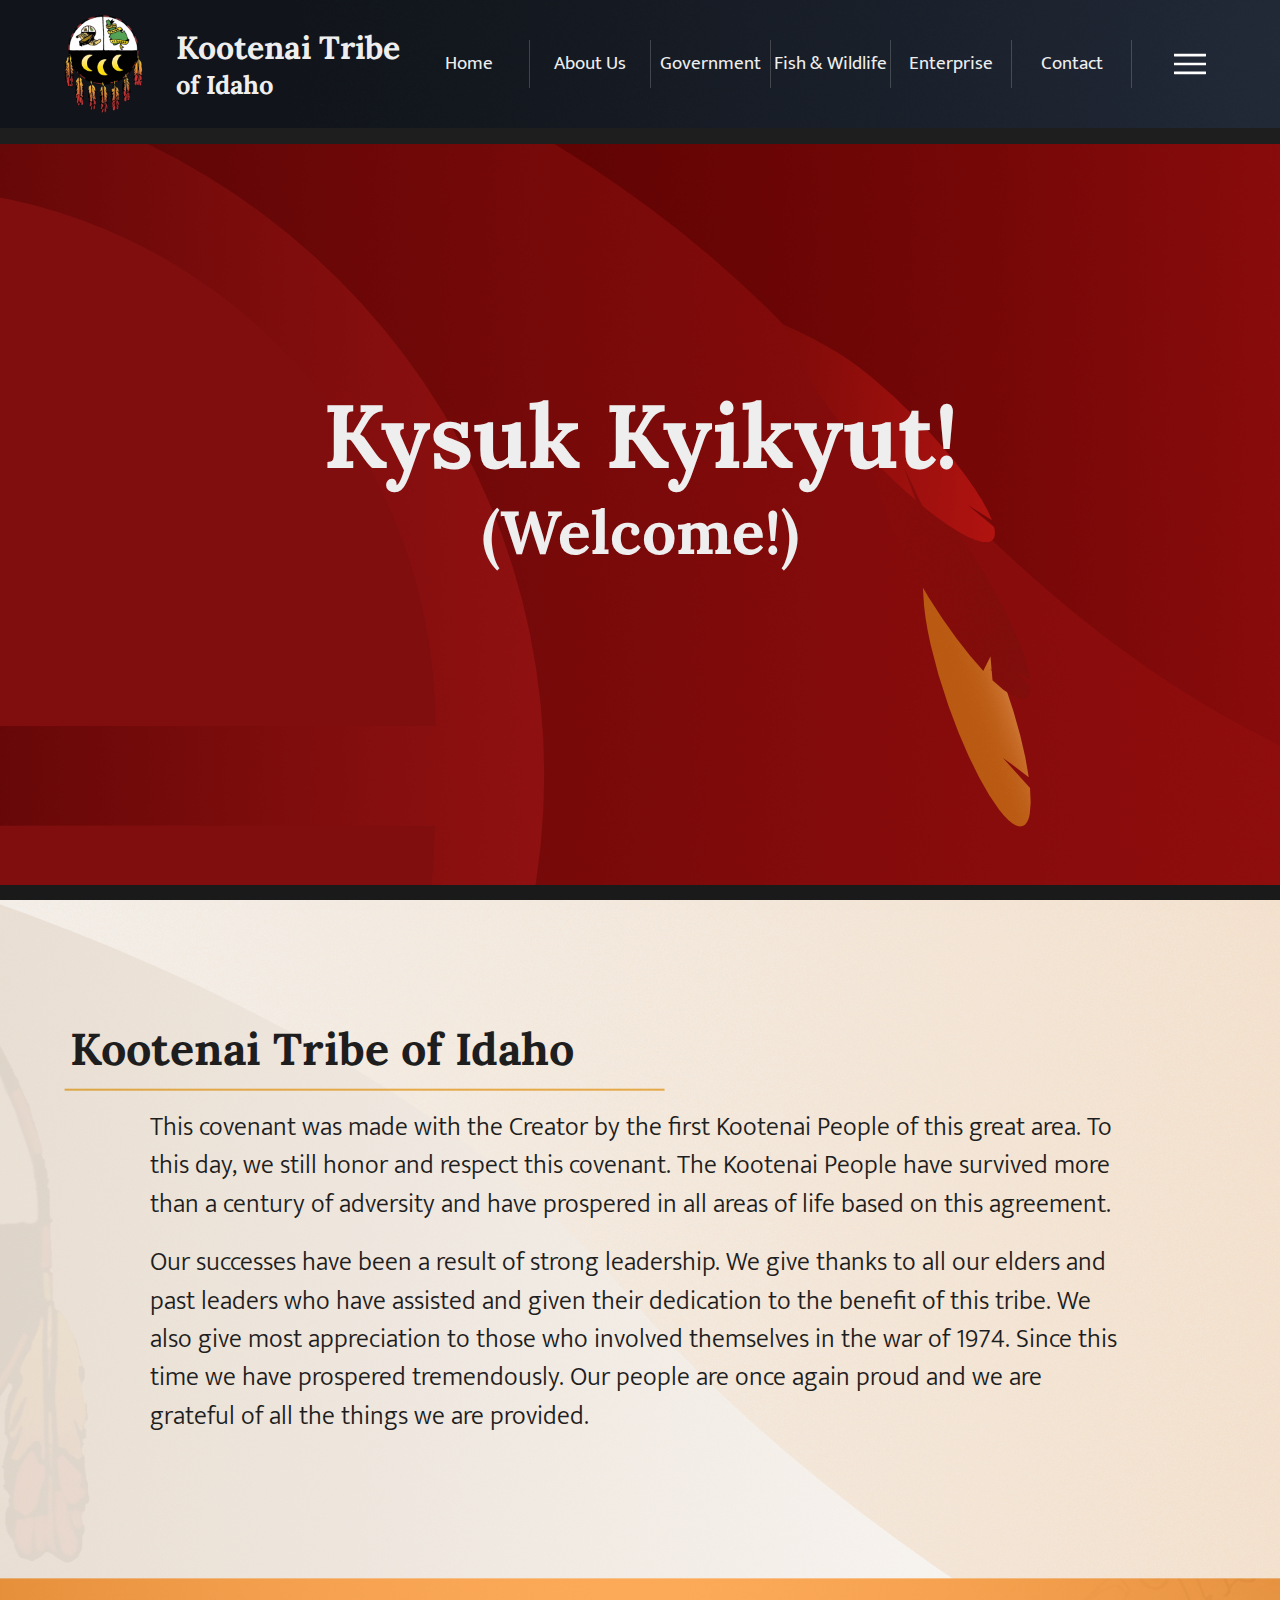
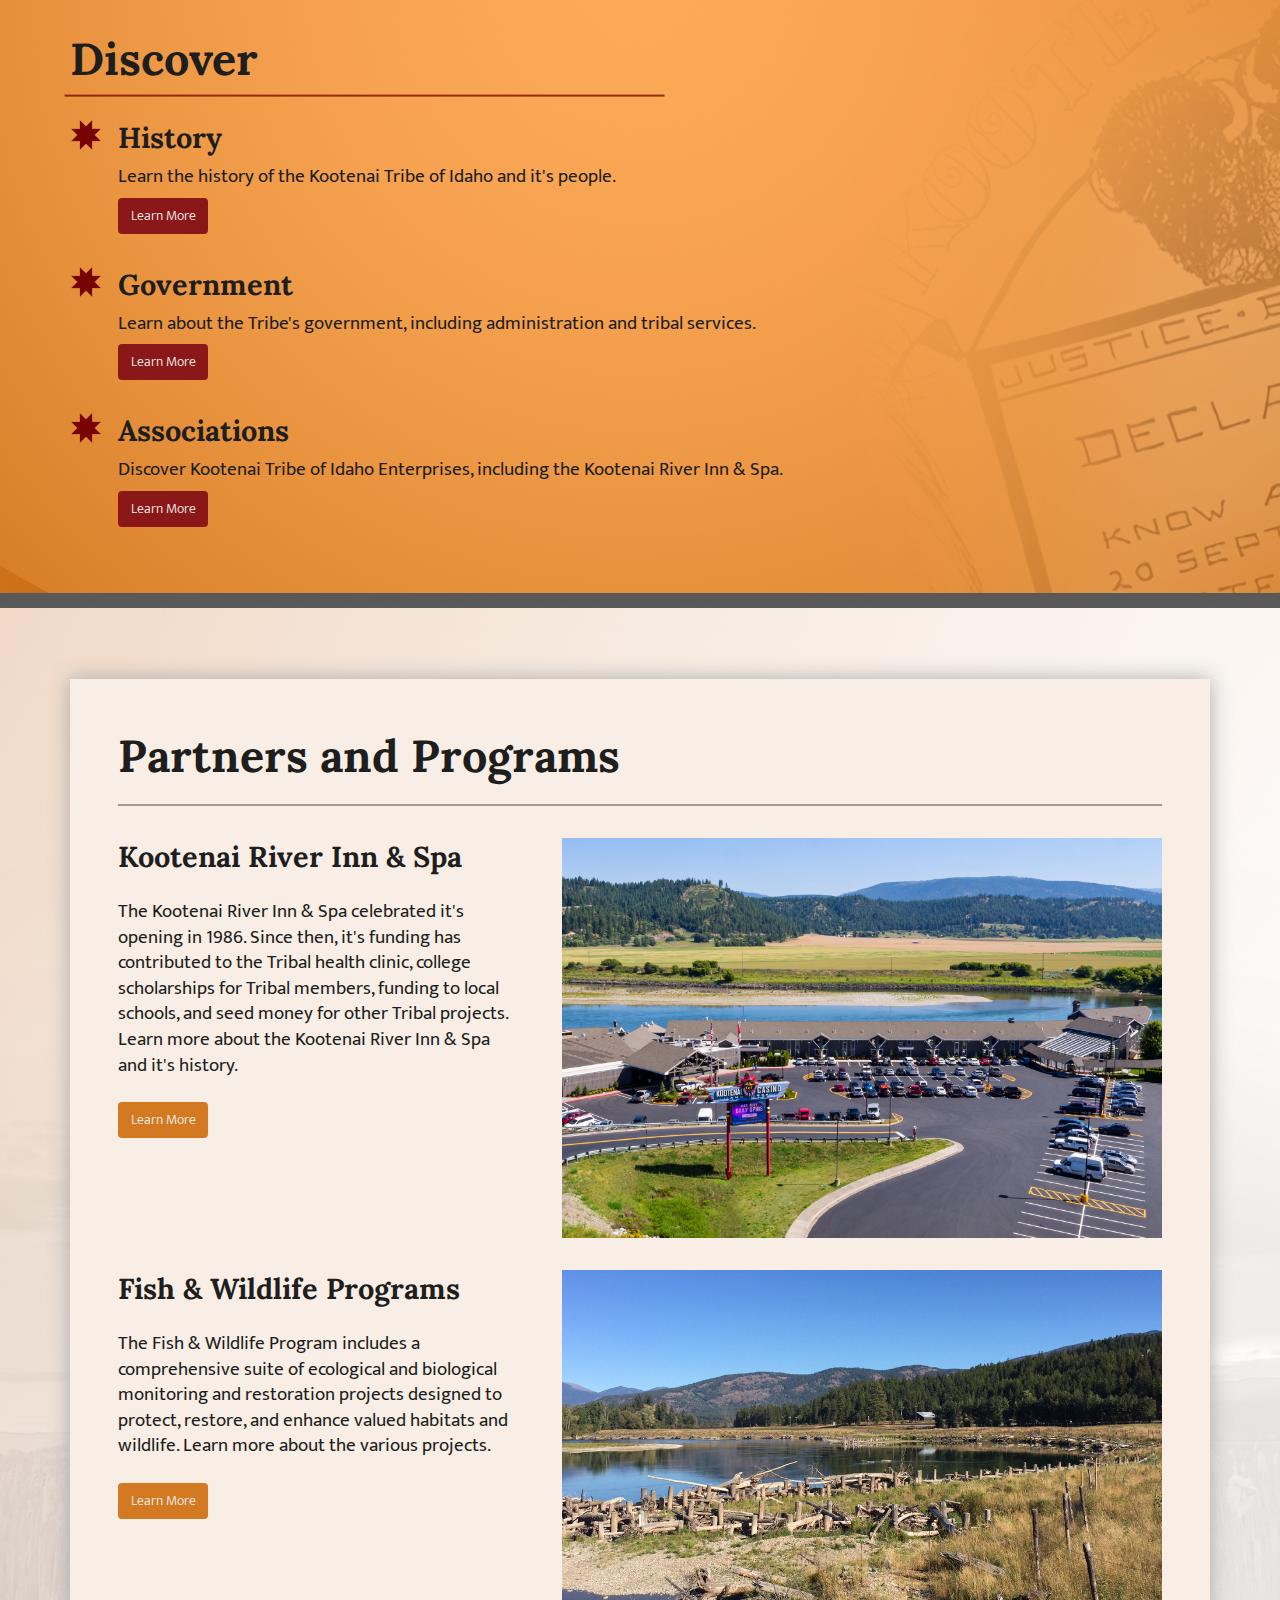
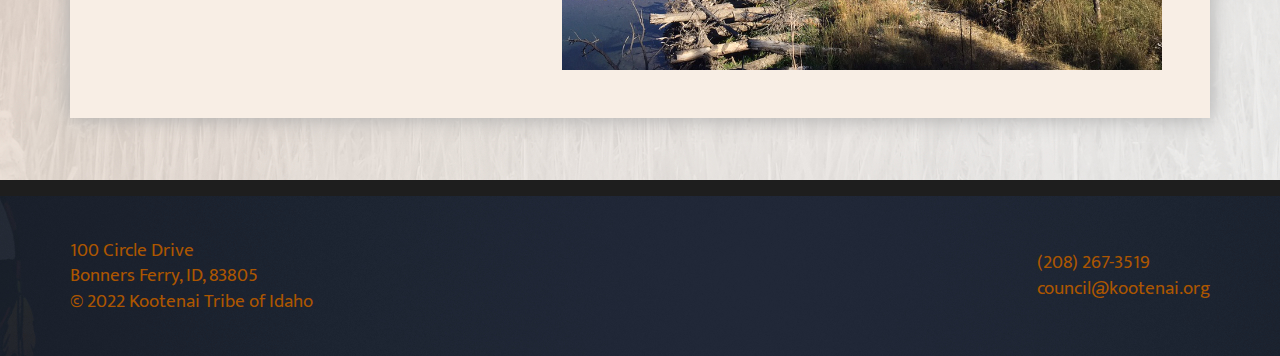
==== commit 14930dc2: "desktop-final" ====
--- a/index.html
+++ b/index.html
@@ -7,13 +7,19 @@
     <meta name="viewport" content="width=device-width, initial-scale=1.0">
     <link rel="preconnect" href="https://fonts.googleapis.com">
     <link rel="preconnect" href="https://fonts.gstatic.com" crossorigin>
-    <link
-        href="https://fonts.googleapis.com/css2?family=Lora:ital,wght@0,400;0,500;0,600;0,700;1,400;1,500;1,600;1,700&family=Mukta:wght@200;300;400;500;600;700;800&display=swap"
-        rel="stylesheet">
+    <link href="https://fonts.googleapis.com/css2?family=Lora:ital,wght@0,400;0,500;0,600;0,700;1,400;1,500;1,600;1,700&family=Mukta:wght@200;300;400;500;600;700;800&display=swap" rel="stylesheet">
     <link rel="stylesheet" href="style.css">
-    <script src="script.js"></script>
+    <script src="scripts/jquery-3.6.0.min.js"></script>
+    <script src="scripts/script.js"></script>
     <title>Kootenai Tribe of Idaho</title>
 </head>
+
+<script>
+    $(document).ready(function() {
+        $("#banner-greeting").delay(2000).fadeOut();
+        $("#banner-covenant").delay(2000).fadeIn();
+    });
+</script>
 
 <body>
     <div id="header">
@@ -34,7 +40,7 @@
                 <a href="contact.html">Contact</a>
                 <button id="menu">
                     <div id="dropdown">
-                        <a href="index.html">Home</a>
+                        <a id="first" href="index.html">Home</a>
                         <a href="about.html">About Us</a>
                         <a href="gov.html">Government</a>
                         <a href="fish.html">Fish & Wildlife</a>
@@ -51,22 +57,16 @@
             <h1>Kysuk Kyikyut!</h1>
             <h2>(Welcome!)</h2>
         </div>
-        <!--
-            <div id="banner-covenant">
-                <p id="cov-1">
-                    "I have created you Kootenai People to look
-                </p>
-                <p id="cov-2">
-                    after this beautiful land, to honor and guard
-                </p>
-                <p id="cov-3">
-                    and celebrate my Creation here in this place..."
-                </p>
-                <p id="cov-auth">
-                    - the Creator's Covenant
-                </p>
-            </div>
-        -->
+        <div id="banner-covenant">
+            <p id="cov-quote">
+                "I have created you Kootenai People to look
+                after this beautiful land, to honor and guard
+                and celebrate my Creation here in this place..."
+            </p>
+            <p id="cov-auth">
+                - the Creator's Covenant
+            </p>
+        </div>
     </div>
 
     <div id="main">
@@ -144,8 +144,8 @@
                             </p>
                             <a href="enterprise.html">Learn More</a>
                         </div>
-                        <img id="photo-1" src="images/photos/40590.jpg" alt="kootenai_river_inn_spa" width="640"
-                            height="480">
+                        <img id="photo-1" src="images/photos/inn_entrance.jpg" alt="kootenai_river_inn_spa" width="600"
+                            height="400">
                     </div>
 
                     <div class="item">
@@ -158,8 +158,8 @@
                             </p>
                             <a href="fish.html">Learn More</a>
                         </div>
-                        <img id="photo-2" src="/images/photos/landscape_1.JPG" alt="wildlife_landscape" width="640"
-                            height="480">
+                        <img id="photo-2" src="/images/photos/landscape_1.JPG" alt="wildlife_landscape" width="600"
+                            height="400">
                     </div>
                 </div>
 
@@ -172,7 +172,7 @@
         <div id="footer-content-wrapper">
             <div id="footer-content">
                 <div id="address">
-                    <p>142 Co Rd 38A</p>
+                    <p>100 Circle Drive</p>
                     <p>Bonners Ferry, ID, 83805</p>
                     <p>&#169 2022 Kootenai Tribe of Idaho</p>
                 </div>
--- a/style.css
+++ b/style.css
@@ -53,7 +53,6 @@
 .heading{
     margin-bottom: 32px;
 }
-
 
 #main a {
     display: block;
@@ -86,6 +85,7 @@
     margin-right: auto;
     background-image: url(images/header_1920x120.jpg);
     border-bottom: 16px solid #1e1e1e;
+    z-index: 1;
 }
 
 #header-wrapper {
@@ -128,7 +128,7 @@
     width: 70%;
 }
 
-#navbar a {
+#navbar > a {
     display: flex;
     justify-content: center;
     align-items: center;
@@ -152,44 +152,33 @@
 /* HEADER -dropdown */
 
 #dropdown {
-    position: fixed;
-    display: flex;
+    position: absolute;
+    display: none;
     flex-direction: column;
     right: 0;
     width: 20%;
-    padding: 40px 0;
-    margin-top: 120px;
-    border-radius: 4px;
-    background-color: rgba(30, 30, 30, 0.95);
-    opacity: 0;
-    z-index: -1;
+    margin-top: 80px;
+    background-color: #222;
+    opacity: 0.95;
 }
 
 #dropdown a {
-    color: #eee;
-    padding: 10px;
-    margin: 0 40px;
-    border-bottom: solid 0.5px rgba(170, 170, 170, 0.3);
-}
-
-/*
+    padding: 24px;
+    color: #eee;
+    border-top: solid 1px rgba(170, 170, 170, 0.3);
+}
+
+#dropdown #first {
+    border: none;
+}
+
+#header a:hover {
+    background-color: rgba(170, 170, 170, 0.3);
+}
+
 #navbar #menu:hover {
-    transition: 0.5s;
-    width: 70px;
-    height: 60px;
-    cursor: pointer;
     background-color: rgba(170, 170, 170, 0.3);
 }
-
-#navbar a:hover, 
-#dropdown a:hover {
-    transition: 0.5s;
-    font-size: 1.15rem;
-    cursor: pointer;
-    background-color: rgba(170, 170, 170, 0.3);
-}
-*/
-
 
 /* BANNER */
 
@@ -210,8 +199,9 @@
     flex-direction: column;
     justify-content: center;
     align-items: center;
-    width: 80%;
+    width: 60%;
     height: 60%;
+    max-width: 1140px;
     padding-top: 48px;
 }
 
@@ -225,37 +215,31 @@
     color: #eee;
 }
 
-/*
-    #banner-covenant {
-        position: absolute;
-        width: 80%;
-        max-width: 1140px;
-        padding-top: 140px;
-        opacity: 0;
-        z-index: 1;
-    }
-
-    #banner-covenant p {
-        font-family: 'Lora', serif;
-        font-size: 3rem;
-        font-weight: 500;
-        margin-bottom: 50px;
-        color: #eee;
-    }
-
-    #banner-covenant #cov-2 {
-        margin-left: 40px;
-    }
-
-    #banner-covenant #cov-3 {
-        margin-left: 80px;
-    }
-
-    #banner-covenant #cov-auth {
-        float: right;
-        margin-top: 40px;
-    }
-*/
+#banner-covenant {
+    display: none;
+    position: absolute;
+    width: 60%;
+    max-width: 1140px;
+    padding-top: 48px;
+}
+
+#banner-covenant p {
+    font-family: 'Lora', serif;
+    font-size: 3.2rem;
+    font-weight: 700;
+    line-height: 3.6rem;
+    color: #eee;
+}
+
+#banner-covenant #cov-quote {
+    margin-bottom: 24px;
+}
+
+#banner-covenant #cov-auth {
+    display: flex;
+    justify-content: center;
+}
+
 
 /* MAIN */
 
@@ -435,7 +419,6 @@
     height: 1400px;
     background-image: url(images/background_main-sidepage_1920x2000.jpg);
     background-repeat: no-repeat;
-    background-position: center;
 }
 
 #main_about-wrapper {
@@ -447,7 +430,7 @@
 }
 
 #elders {
-    margin-top: 48px;
+    margin-top: 64px;
 }
 
 #elders .container {
@@ -493,7 +476,6 @@
     height: 1480px;
     background-image: url(images/background_main-sidepage_1920x2000.jpg);
     background-repeat: no-repeat;
-    background-position: center;
 }
 
 #main_gov-wrapper {
@@ -506,7 +488,7 @@
 }
 
 #council {
-    margin-top: 48px;
+    margin-top: 64px;
 }
 
 #council .container {
@@ -514,6 +496,11 @@
     flex-direction: column;
     align-items: center;
     gap: 16px;
+}
+
+#council .photo {
+    width: 1140px;
+    height: 600px;
 }
 
 #council .info {
@@ -543,23 +530,22 @@
 
 #main_fish {
     width: 100%;
-    height: 3080px;
+    height: 3160px;
     background-image: url(images/background_main-sidepage_1920x3200.jpg);
     background-repeat: no-repeat;
-    background-position: center;
 }
 
 #main_fish-wrapper {
     display: flex;
     flex-direction: column;
     width: 1140px;
-    height: 3080px;
+    height: 3160px;
     margin: 0 auto;
     gap: 48px;
 }
 
 #history_fish {
-    margin-top: 48px;
+    margin-top: 64px;
 }
 
 #history_fish .info {
@@ -598,17 +584,16 @@
 
 #main_enterprise {
     width: 100%;
-    height: 1280px;
+    height: 1360px;
     background-image: url(images/background_main-sidepage_1920x2000.jpg);
     background-repeat: no-repeat;
-    background-position: center;
 }
 
 #main_enterprise-wrapper {
     display: flex;
     flex-direction: column;
     width: 1140px;
-    height: 1280px;
+    height: 1360px;
     margin: 0 auto;
     gap: 64px;
 }
@@ -631,36 +616,8 @@
 }
 
 #inn {
-    margin-top: 48px;
-}
-
-#resort #resort-content {
-    display: grid;
-    grid-template-columns: repeat(2, 1fr);
-    grid-gap: 40px;
-}
-
-#resort #resort-content #photo{
-    width: 640px;
-    height: 420px;
-    background-image: url(images/photos/cropped-trcr800x600.jpg);
-    background-repeat: no-repeat;
-}
-
-#resort #resort-content p {
-    margin-bottom: 20px;
-}
-
-#resort #resort-content #contact p {
-    margin-bottom: 0px;
-}
-
-#resort #resort-content #contact a {
-    text-decoration: underline;
-    color: #D37921;
-}
-
-
+    margin-top: 64px;
+}
 
 /* sidepage - contact */
 
@@ -673,7 +630,6 @@
     height: 600px;
     background-image: url(images/background_main-sidepage_1920x2000.jpg);
     background-repeat: no-repeat;
-    background-position: center;
 }
 
 #main_contact-wrapper {
@@ -685,7 +641,7 @@
 }
 
 #general {
-    margin-top: 48px;
+    margin-top: 64px;
 }
 
 #general .container {
@@ -743,1188 +699,3 @@
 #footer-content a {
     color: #eee
 }
-
-
-/* @MEDIA */
-
-@media only screen and (max-width: 1140px) {
-    
-    h1 {
-        font-size: 3rem;
-    }
-
-    h2 {
-        font-size: 2.5rem;
-    }
-
-    h3 {
-        font-size: 1.6rem;
-    }
-
-    h4 {
-        font-size: 1.1rem;
-    }
-
-    #header-content-wrapper{
-        max-width: 1140px;
-    }
-
-    #logo-container {
-        grid-column: 1 / 4;
-    }
-
-    #logo-container #logo {
-        background-size: 70px 88px;
-    }
-
-    #logo-container #title h1 {
-        font-size: 1.6rem;
-    }
-
-    #logo-container #title h2 {
-        font-size: 1.3rem;
-    }
-
-    #navbar {
-        grid-column: 4 / 6;
-    }
-
-    #navbar a {
-        display: none;
-    }
-
-    #dropdown {
-        width: 30%;
-    }
-
-    #banner-content-wrapper {
-        max-width: 1140px;
-    }
-
-    #banner-greeting h1 {
-        font-size: 4rem;
-    }
-
-    #banner-greeting h2 {
-        font-size: 2.6rem;
-    }
-
-    #banner-covenant p {
-        font-size: 2rem;
-        margin-bottom: 20px;
-    }
-
-    #main {
-        background-image: url(images/background_main_1140x2580_ipad.jpg);
-    }
-
-    #main-content-wrapper {
-        width: 900px;
-    }
-
-    #intro {
-        padding-top: 60px;
-    }
-
-    #flyer {
-        margin-top: 120px;
-    }
-
-    #current-container #col-1 a {
-        margin-bottom: 100px;
-    }
-
-
-    .banner_sidepage-content-wrapper {
-        max-width: 1140px;
-    }
-
-
-    /* About */ 
-
-    #main_about-content-wrapper {
-        width: 900px;
-    }
-
-    #elders #heading {
-        margin-top: 60px;
-        margin-bottom: 20px;
-    }
-
-    #history #heading {
-        margin-bottom: 20px;
-    }
-
-
-    /* Gov */
-
-    #main_gov-content-wrapper {
-        width: 900px;
-    }
-    
-    #council #heading {
-        margin-top: 60px;
-        margin-bottom: 20px;
-    }
-
-    #council #photo {
-        background-size: 780px 506px
-    }
-
-    #council #info {
-        margin-top: -20px;
-    }
-
-    #acctfin #heading {
-        margin-bottom: 20px;
-    }
-
-    #leglaw #heading {
-        margin-bottom: 20px;
-    }
-
-
-    /* Fish */
-
-    #main_fish-content-wrapper {
-        width: 900px;
-    }
-
-    #history_fish #heading {
-        margin-top: 60px;
-        margin-bottom: 20px;
-    }
-
-    #projects {
-        margin-top: 20px;
-    }
-
-    #projects-container {
-        row-gap: 30px;
-    }
-
-    #projects #heading {
-        margin-bottom: 30px;
-    }
-
-    #photo-gallery {
-        margin-top: 40px;
-    }
-
-    #photo-gallery h2 {
-        margin-bottom: 20px;
-    }
-
-    #photo-gallery > div {
-        margin-bottom: 40px;
-    }
-
-    #photo-gallery #photo-1 {
-        width: 480px;
-    }
-    
-    #photo-gallery #photo-2 {
-        width: 380px;
-    }
-
-    #photo-gallery #photo-3 {
-        width: 380px;
-    }
-    
-    #photo-gallery #photo-4 {
-        width: 480px;
-    }
-
-    #photo-gallery #photo-5 {
-        width: 900px;
-    }
-    
-    #photo-gallery #photo-6 {
-        width: 430px;
-    }
-
-    #photo-gallery #photo-7 {
-        width: 430px;
-    }
-
-    #photo-gallery #photo-1:hover {
-        transition: width 1s;
-        transform: height 10s;
-        width: 500px;
-        height: 390px;
-        box-shadow: 0 0 40px #aaa;
-    }
-    
-    #photo-gallery #photo-2:hover {
-        transition: width 1s;
-        transform: height 3s;
-        width: 400px;
-        height: 390px;
-        box-shadow: 0 0 40px #aaa;
-    }
-    
-    #photo-gallery #photo-3:hover {
-        transition: width 1s;
-        transform: height 3s;
-        width: 400px;
-        height: 390px;
-        box-shadow: 0 0 40px #aaa;
-    }
-    
-    #photo-gallery #photo-4:hover {
-        transition: width 1s;
-        transform: height 10s;
-        width: 500px;
-        height: 390px;
-        box-shadow: 0 0 40px #aaa;
-    }
-    
-    #photo-gallery #photo-5:hover {
-        transition: height 1s;
-        height: 390px;
-        box-shadow: 0 0 40px #aaa;
-    }
-    
-    #photo-gallery #photo-6:hover {
-        transition: width 10s;
-        transition: height 1s;
-        width: 450px;
-        height: 390px;
-        box-shadow: 0 0 40px #aaa;
-    }
-    
-    #photo-gallery #photo-7:hover {
-        transition: width 10s;
-        transition: height 1s;
-        width: 450px;
-        height: 390px;
-        box-shadow: 0 0 40px #aaa;
-    }
-
-
-    /* Fish */
-
-    #main_enterprise-content-wrapper {
-        width: 900px;
-    }
-
-    #inn #heading {
-        margin-top: 60px;
-        margin-bottom: 20px;
-    }
-
-    #inn #inn-content {
-        grid-gap: 30px;
-    }
-
-    #resort #heading {
-        margin-bottom: 20px;
-    }
-
-    #resort #resort-content #photo {    
-        width: 540px;
-    }
-
-
-    /* Contact */
-
-    #main_contact-content-wrapper {
-        width: 900px;
-    }
-
-    #general-info h2 {
-        margin-top: 60px;
-        margin-bottom: 20px;
-    }
-
-
-
-    /* Footer */
-
-    #footer-content-wrapper {
-        max-width: 1140px;
-    }
-
-    #footer-content {
-        max-width: 900px;
-    }
-
-
-}
-
-
-@media only screen and (max-width: 640px) {
-
-    h1 {
-        font-size: 3rem;
-    }
-    
-    h2 {
-        font-size: 2rem;
-    }
-    
-    h3 {
-        font-size: 1.5rem;
-    }
-    
-    h4 {
-        font-size: 1.2rem;
-    }
-
-    p, a {
-        font-size: 1.1rem;
-        line-height: 1.3rem;
-    }
-
-    #main a {
-        display: block;
-        width: 80px;
-        height: 24px;
-        padding-top: 6px;
-        border-radius: 4px;
-        font-size: 0.8rem;
-        font-weight: 300;
-        text-align: center;
-        color: #eee;
-    }
-
-
-    #header-content-wrapper {
-        max-width: 640px;
-    }
-
-    #logo-container #logo {
-        margin-left: 40px;
-    }
-
-    #logo-container #title {
-        margin-left: 10px;
-    }
-
-    #navbar #menu {
-        margin-right: 40px;
-    }
-
-
-
-    #dropdown {
-        width: 40%;
-    }
-
-
-    #banner-content-wrapper {
-        max-width: 640px;
-    }
-
-    #banner-greeting h1 {
-        font-size: 3rem;
-    }
-
-    #banner-greeting h2 {
-        font-size: 2rem;
-    }
-
-    #banner-covenant p {
-        font-size: 1.3rem;
-        line-height: 1.6rem;
-    }
-
-    #main {
-        height: 2000px;
-        background-image: url(images/background_main_640x2000-mobile.jpg);
-    }
-
-
-    #main-content-wrapper {
-        width: 500px;
-        height: 2000px;
-    }
-
-    #intro {
-        padding-top: 40px;
-    }
-
-    #intro h2 {
-        margin-bottom: 30px;
-    }
-
-    #intro p {
-        font-size: 1.4rem;
-        line-height: 1.8rem;
-        margin: 0 50px 20px 50px ;
-    }
-
-    #flyer {
-        margin-top: 80px;
-    }
-
-    #flyer h2{
-        margin-bottom: 30px;
-    }
-
-    #flyer-container {
-       height: 380px;
-       margin-left: 30px;
-    }
-
-    #flyer-container > div {
-        margin-bottom: 20px;
-    }
-
-    #flyer-container > div > div > h3 {
-        margin-left: 8px;
-    }
-
-    #flyer-container > div > p {
-        margin-top: 8px;
-        margin-left: 34px;
-    }
-
-    #flyer-container > div > a {
-        margin-top: 12px;
-        margin-left: 34px;
-    }
-
-    #pntr {
-        width: 24px;
-        height: 24px;
-        background-size: 24px 24px;
-        
-    }
-
-    #current {
-        height: 580px;
-        margin-top: 120px;
-    }
-
-    #current > h2 {
-        margin-bottom: 30px;
-    }
-
-    #current-container {
-        display: block;
-    }
-
-    #current-container #col-1 a {
-        margin-bottom: 50px;
-        background-color: #D37921;
-    }
-
-
-    #current-container #col-2 {
-        display: none;
-    }
-
-
-    .banner_sidepage-content-wrapper {
-        max-width: 640px;
-    }
-    
-
-    .banner_sidepage-content-wrapper h1 {
-        margin: 60px 80px;
-        color: #eee;
-    }
-
-
-    #main_about {
-        height: 2400px;
-        background-image: url(images/background_main-sidepage_1920x3200.jpg);
-    }
-
-    #main_about-content-wrapper {
-        width: 500px;
-        height: 2400px;
-        margin: 0 auto;
-    }
-
-    #elders #container > div{
-        margin-bottom: 20px;
-    }
-
-    #history {
-        margin-top: 620px;
-    }
-    
-    #history #info {
-        display: block;
-    }
-
-
-
-    #elders #heading {
-        margin-top: 50px;
-        margin-bottom: 20px;
-    }
-
-    #elders #container {
-        flex-wrap: wrap;
-        justify-content: space-evenly;
-    }
-
-
-
-    #main_gov-content-wrapper {
-        width: 500px;
-    }
-
-    #council #heading {
-        margin-top: 50px;
-        margin-bottom: 30px;
-    }
-
-    #council #photo {
-        width: 500px;
-        height: 325px;
-        background-size: 500px 325px;
-        margin-bottom: 40px;
-    }
-
-    #council #info p {
-        font-size: 0.95rem;
-    }
-
-    #acctfin #heading {
-        margin-top: 50px;
-        margin-bottom: 30px;
-    }
-
-    #acctfin {
-        margin-bottom: 0px;
-    }
-
-    #acctfin #heading {
-        margin-top: 60px;
-        margin-bottom: 30px;
-    }
-
-    #acctfin #info {
-        display: block
-    }
-
-    #acctfin #info p {
-        margin-bottom: 20px;
-    }
-
-    #leglaw #heading {
-        margin-top: -20px;
-        margin-bottom: 30px;
-    }
-
-    #leglaw #info {
-        display: block;
-    }
-
-    #leglaw #info p {
-        margin-bottom: 20px;
-    }
-
-
-    #main_fish {
-        height: 4300px;
-        background-image: url(images/background_main-sidepage_1920x4800.jpg);
-    }
-
-    #main_fish-content-wrapper {
-        width: 500px;
-    }
-
-    #history_fish #heading {
-        margin-top: 50px;
-    }
-
-    #history_fish #info {
-        display: block;
-    }
-    
-    #history_fish #info p {
-        margin-bottom: 20px;
-    }
-
-    #projects-container {
-        display: block;
-    }
-
-    #projects-container div p {
-        margin-bottom: 30px
-    }
-    
-
-    #photo-gallery > div {
-        display: block;
-        margin: 0 auto;
-        height: 360px;
-        margin-bottom: 50px;
-    }
-    
-    #photo-gallery > div > div {
-        margin-bottom: 50px;
-    }
-
-    #photo-gallery #photo-1 {
-        width: 480px;
-    }
-    
-    #photo-gallery #photo-2 {
-        width: 480px;
-        display: none;
-    }
-    
-    #photo-gallery #photo-3 {
-        width: 480px;
-    }
-    
-    #photo-gallery #photo-4 {
-        width: 480px;
-        display: none;
-    }
-    
-    #photo-gallery #photo-5 {
-        width: 480px;
-    }
-    
-    #photo-gallery #photo-6 {
-        width: 480px;
-    }
-    
-    #photo-gallery #photo-7 {
-        width: 480px;
-    }
-
-    #photo-gallery #photo-1:hover {
-        width: 500px;
-        height: 400px;
-    }
-    
-    #photo-gallery #photo-2:hover {
-        width: 500px;
-        height: 400px;
-    }
-    
-    #photo-gallery #photo-3:hover {
-        width: 500px;
-        height: 400px;
-    }
-    
-    #photo-gallery #photo-4:hover {
-        width: 500px;
-        height: 400px;
-    }
-    
-    #photo-gallery #photo-5:hover {
-        width: 500px;
-        height: 400px;
-    }
-    
-    #photo-gallery #photo-6:hover {
-        width: 500px;
-        height: 400px;;
-    }
-    
-    #photo-gallery #photo-7:hover {
-        width: 500px;
-        height: 400px;
-    }
-
-
-
-
-    #main_enterprise {
-        height: 1800px;
-    }
-
-    #main_enterprise-content-wrapper {
-        width: 500px;
-        height: 1800px;
-    }
-
-    #inn #inn-content {
-        display: flex;
-        flex-direction: column;
-    }
-
-    #inn #inn-content p {
-        margin-bottom: 20px;
-    }
-
-    #inn #inn-content #photo {
-        width: 500px;
-        height: 340px;
-    }
-
-    #inn #inn-content #contact {
-        margin-top: 30px;
-    }
-    
-    #resort #heading {
-        margin-top: 60px;
-    }
-
-    #resort #resort-content {
-        display: flex;
-        flex-direction: column;
-    }
-
-    #resort #resort-content #photo{
-        width: 500px;
-        height: 340px;
-        margin-top: -30px;
-    }
-
-    #resort #resort-content #contact {
-        margin-top: 30px;
-        margin-bottom: 20px;
-
-    }
-
-    #main_contact-content-wrapper {
-        width: 500px;
-    }
-
-    #general-info h2 {
-        margin-top: 50px;
-        margin-bottom: 30px;
-    }
-
-
-
-    #footer-content-wrapper {
-        max-width: 640px;
-    }
-
-    #footer-content {
-        max-width: 500px;
-    }
-}
-
-
-
-
-@media only screen and (max-width: 420px) {
-
-    h1 {
-        font-size: 2.4rem;
-    }
-    
-    h2 {
-        font-size: 1.8rem;
-    }
-    
-    h3 {
-        font-size: 1.5rem;
-    }
-    
-    h4 {
-        font-size: 1.2rem;
-    }
-
-    p, a {
-        font-size: 1.1rem;
-        line-height: 1.3rem;
-    }
-
-    #main a {
-        display: block;
-        width: 80px;
-        height: 24px;
-        padding-top: 6px;
-        border-radius: 4px;
-        font-size: 0.8rem;
-        font-weight: 300;
-        text-align: center;
-        color: #eee;
-    }
-
-
-    #header-content-wrapper {
-        max-width: 420px;
-    }
-
-    #logo-container #logo {
-        margin-left: 40px;
-    }
-
-    #logo-container #title {
-        margin-left: 10px;
-    }
-
-    #navbar #menu {
-        margin-right: 40px;
-    }
-
-
-
-    #dropdown {
-        width: 60%;
-    }
-
-
-    #banner-content-wrapper {
-        max-width: 420px;
-    }
-
-    #banner-greeting h1 {
-        font-size: 2.2rem;
-    }
-
-    #banner-greeting h2 {
-        font-size: 1.6rem;
-    }
-
-    #banner-covenant p {
-        font-size: 1.3rem;
-        line-height: 1.6rem;
-    }
-
-    #main {
-        height: 2300px;
-        background-image: url(images/background_main_420x2300-mobile.jpg);
-    }
-
-
-    #main-content-wrapper {
-        width: 380px;
-        height: 2300px;
-    }
-
-    #intro {
-        padding-top: 40px;
-    }
-
-    #intro h2 {
-        margin-left: 20px;
-        margin-bottom: 30px;
-    }
-
-    #intro p {
-        font-size: 1.4rem;
-        line-height: 1.8rem;
-        margin: 0 50px 20px 50px ;
-    }
-
-    #flyer {
-        margin-top: 80px;
-    }
-
-    #flyer h2{
-        margin-left: 20px;
-        margin-bottom: 30px;
-    }
-
-    #flyer-container {
-       height: 380px;
-       margin-left: 30px;
-    }
-
-    #flyer-container > div {
-        margin-bottom: 20px;
-    }
-
-    #flyer-container > div > div > h3 {
-        margin-left: 8px;
-    }
-
-    #flyer-container > div > p {
-        margin-top: 8px;
-        margin-left: 34px;
-    }
-
-    #flyer-container > div > a {
-        margin-top: 12px;
-        margin-left: 34px;
-    }
-
-    #pntr {
-        width: 24px;
-        height: 24px;
-        background-size: 24px 24px;
-        
-    }
-
-    #current {
-        height: 660px;
-        margin-top: 160px;
-    }
-
-    #current > h2 {
-        margin-bottom: 30px;
-    }
-
-    #current-container {
-        display: block;
-    }
-
-    #current-container #col-1 a {
-        margin-bottom: 50px;
-        background-color: #D37921;
-    }
-
-
-    #current-container #col-2 {
-        display: none;
-    }
-
-
-    .banner_sidepage-content-wrapper {
-        max-width: 420px;
-    }
-    
-
-    .banner_sidepage-content-wrapper h1 {
-        margin: 60px 80px;
-        color: #eee;
-    }
-
-
-
-
-
-
-    #main_about {
-        height: 2800px;
-        background-image: url(images/background_main-sidepage_1920x3200.jpg);
-    }
-
-    #main_about-content-wrapper {
-        width: 360px;
-        height: 2800px;
-        margin: 0 auto;
-    }
-
-    #elders #container > div{
-        margin-bottom: 20px;
-    }
-
-    #history {
-        margin-top: 680px;
-    }
-    
-    #history #info {
-        display: block;
-    }
-
-
-
-    #elders #heading {
-        margin-top: 30px;
-        margin-bottom: 20px;
-    }
-
-    #elders #container {
-        flex-wrap: wrap;
-        justify-content: space-evenly;
-    }
-
-
-
-    #main_gov-content-wrapper {
-        width: 360px;
-    }
-
-    #council #heading {
-        margin-top: 30px;
-        margin-bottom: 20px;
-    }
-
-    #council #photo {
-        width: 340px;
-        height: 221px;
-        background-size: 340px 221px;
-        margin-bottom: 40px;
-    }
-
-    #council #info p {
-        font-size: 0.95rem;
-    }
-
-    #acctfin #heading {
-        margin-top: 50px;
-        margin-bottom: 30px;
-    }
-
-    #acctfin {
-        margin-bottom: 0px;
-    }
-
-    #acctfin #heading {
-        margin-top: 40px;
-        margin-bottom: 20px;
-    }
-
-    #acctfin #info {
-        display: block
-    }
-
-    #acctfin #info p {
-        margin-bottom: 20px;
-    }
-
-    #leglaw #heading {
-        margin-top: 10px;
-        margin-bottom: 30px;
-    }
-
-    #leglaw #info {
-        display: block;
-    }
-
-    #leglaw #info p {
-        margin-bottom: 20px;
-    }
-
-
-
-
-    #main_fish {
-        height: 4700px;
-        background-image: url(images/background_main-sidepage_1920x4800.jpg);
-    }
-
-    #main_fish-content-wrapper {
-        width: 360px;
-    }
-
-    #history_fish #heading {
-        margin-top: 30px;
-    }
-
-    #history_fish #info {
-        display: block;
-    }
-    
-    #history_fish #info p {
-        margin-bottom: 20px;
-    }
-
-    #projects-container {
-        display: block;
-    }
-
-    #projects-container div p {
-        margin-bottom: 30px
-    }
-    
-    #photo-gallery h2 {
-        margin-top: -30px;
-    }
-
-    #photo-gallery > div {
-        display: block;
-        margin: 0 auto;
-        height: 360px;
-        margin-bottom: 50px;
-    }
-    
-    #photo-gallery > div {
-        margin-bottom: 10px;
-    }
-
-    #photo-gallery > div > div {
-        margin-bottom: 10px;
-    }
-
-    #photo-gallery #photo-1 {
-        width: 360px;
-    }
-    
-    #photo-gallery #photo-2 {
-        width: 360px;
-        display: none;
-    }
-    
-    #photo-gallery #photo-3 {
-        width: 360px;
-    }
-    
-    #photo-gallery #photo-4 {
-        width: 360px;
-        display: none;
-    }
-    
-    #photo-gallery #photo-5 {
-        width: 360px;
-    }
-    
-    #photo-gallery #photo-6 {
-        width: 360px;
-    }
-    
-    #photo-gallery #photo-7 {
-        width: 360px;
-    }
-
-
-
-
-    #main_enterprise {
-        height: 2000px;
-    }
-
-    #main_enterprise-content-wrapper {
-        width: 360px;
-        height: 2000px;
-    }
-
-    #inn #inn-content {
-        display: flex;
-        flex-direction: column;
-    }
-
-    #inn #inn-content p {
-        margin-bottom: 20px;
-    }
-
-    #inn #inn-content #photo {
-        width: 360px;
-        height: 300px;
-        background-position: center;
-    }
-
-    #inn #inn-content #contact {
-        margin-top: 30px;
-    }
-    
-    #resort #heading {
-        margin-top: 60px;
-    }
-
-    #resort #resort-content {
-        display: flex;
-        flex-direction: column;
-    }
-
-    #resort #resort-content #photo{
-        width: 360px;
-        height: 300px;
-        margin-top: -30px;
-    }
-
-    #resort #resort-content #contact {
-        margin-top: 30px;
-        margin-bottom: 20px;
-
-    }
-
-
-
-
-
-    #main_contact-content-wrapper {
-        width: 340px;
-    }
-
-    #general-info h2 {
-        margin-top: 50px;
-        margin-bottom: 30px;
-    }
-
-
-
-    #footer-content-wrapper {
-        max-width: 420px;
-    }
-
-    #footer-content {
-        max-width: 360px;
-    }
-}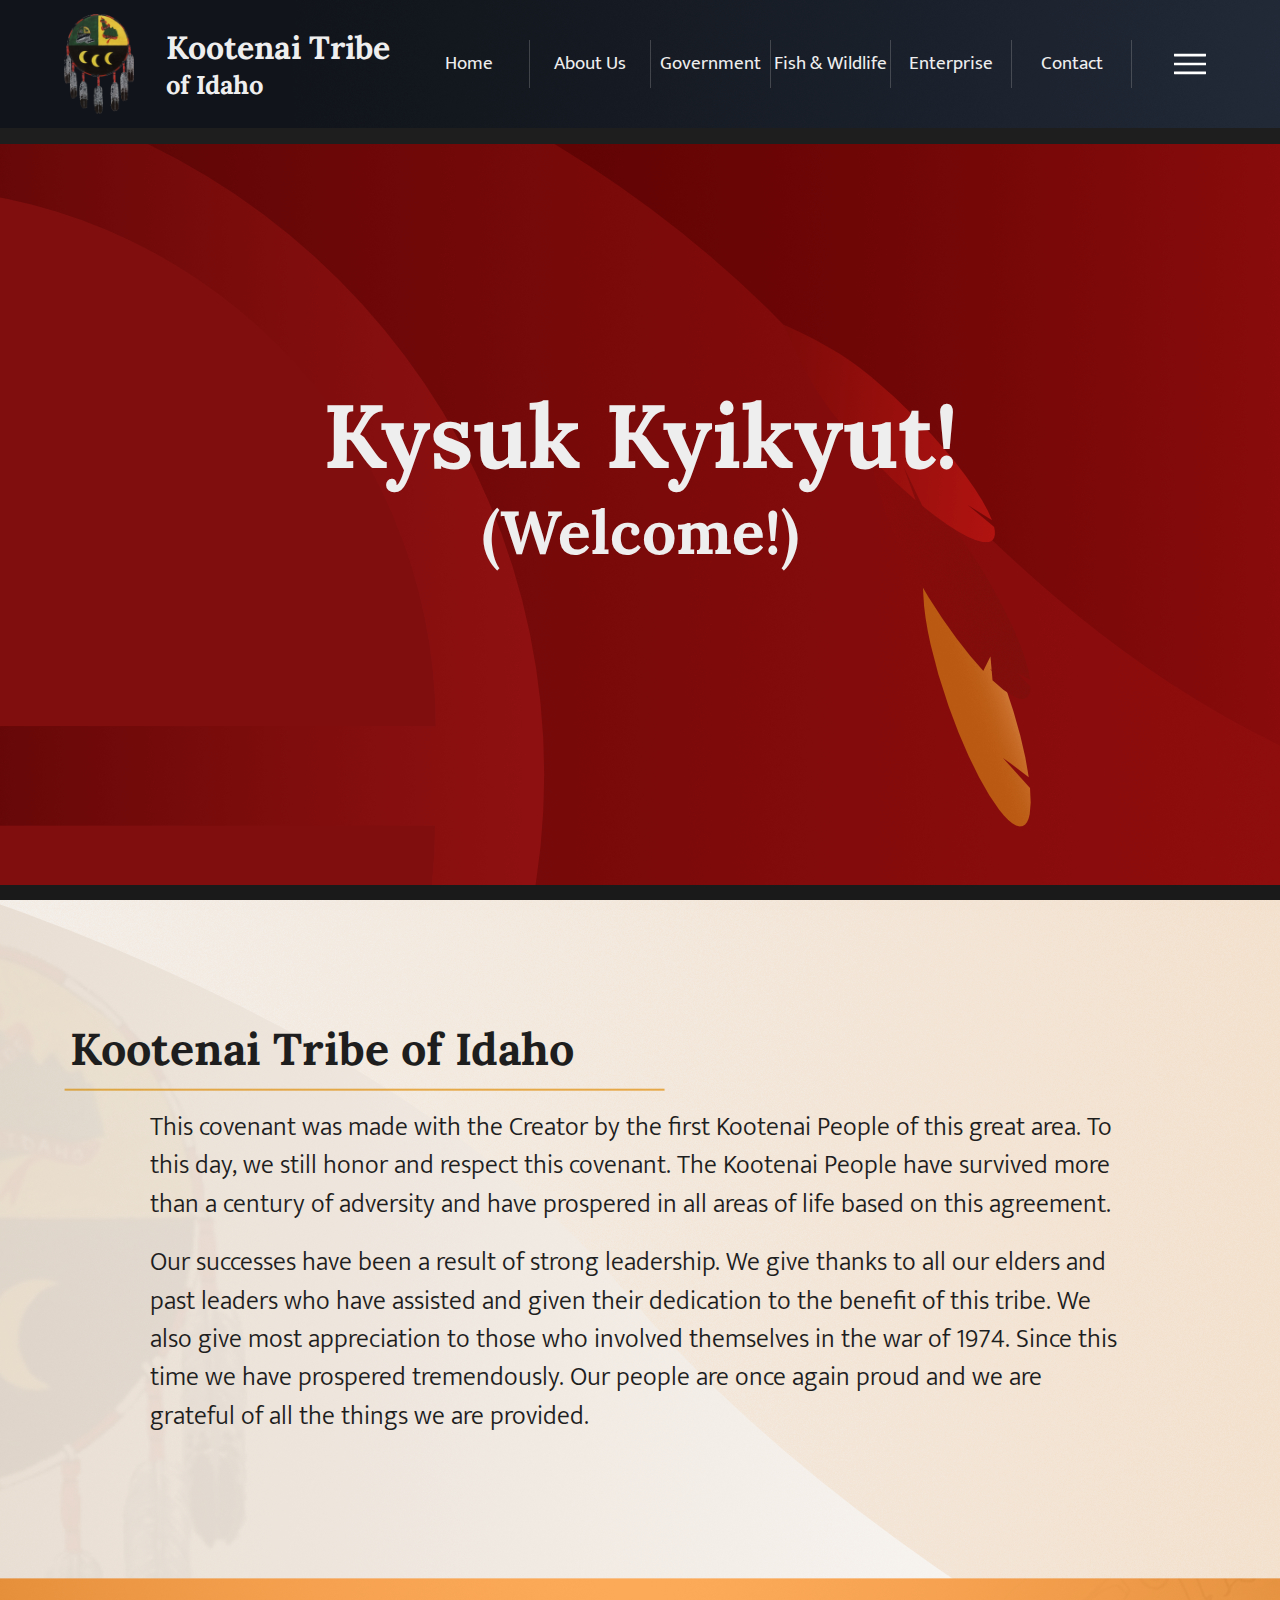
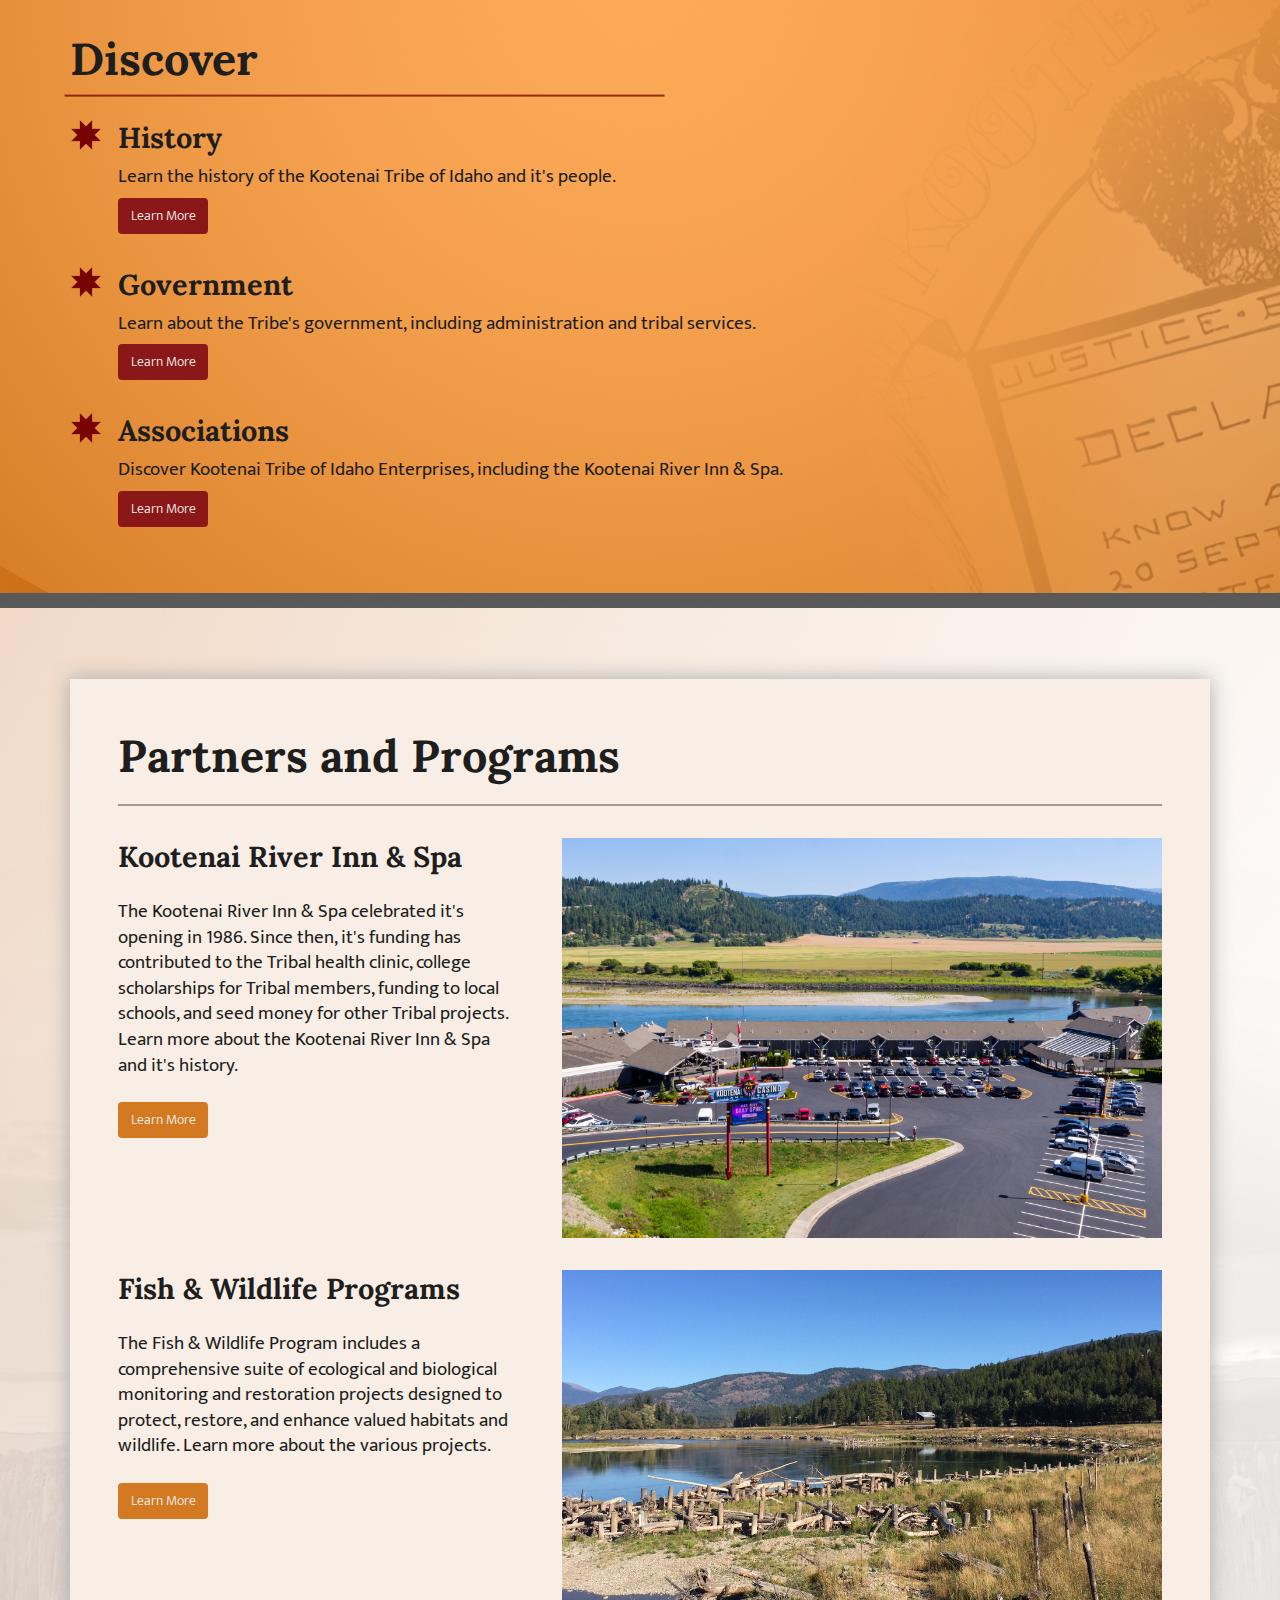
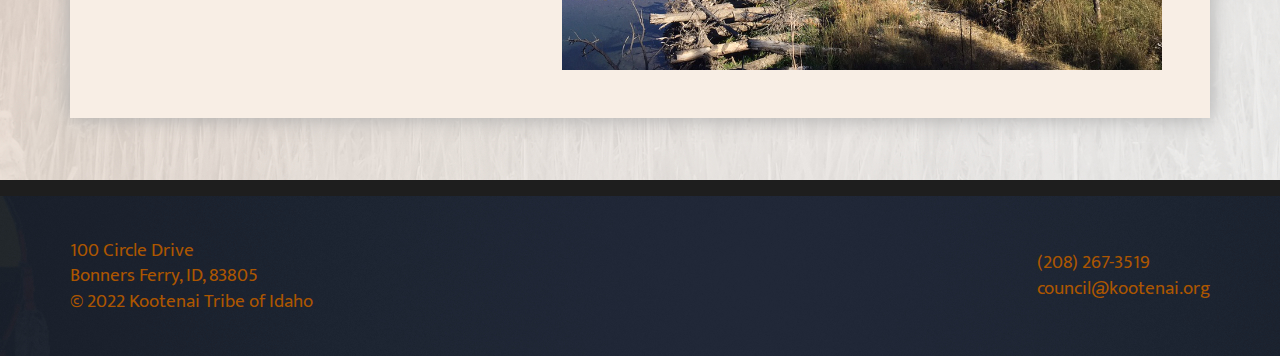
==== commit 5e849159: "production" ====
--- a/index.html
+++ b/index.html
@@ -25,7 +25,7 @@
     <div id="header">
         <div id="header-wrapper">
             <div id="logo">
-                <img id="photo" src="icons/logo_80x100.png" alt="logo" width="80" height="100">
+                <img id="photo" src="icons/logo-v2_80x100.png" alt="logo" width="70" height="100">
                 <div id="title">
                     <h1>Kootenai Tribe</h1>
                     <h2>of Idaho</h2>
@@ -127,7 +127,6 @@
             </div>
 
             <div id="current">
-
                 <div class="heading">
                     <h2>Partners and Programs</h2>
                 </div>
@@ -169,8 +168,8 @@
     </div>
 
     <div id="footer">
-        <div id="footer-content-wrapper">
-            <div id="footer-content">
+        <div id="footer-wrapper">
+            <div class="content">
                 <div id="address">
                     <p>100 Circle Drive</p>
                     <p>Bonners Ferry, ID, 83805</p>
--- a/style.css
+++ b/style.css
@@ -1,3 +1,4 @@
+/* UNIVERSAL */
 * {
     padding: 0;
     margin: 0;
@@ -66,13 +67,12 @@
     color: #eee;
 }
 
-/* HOMEPAGE +parent_design */
-
-/* HEADER */
-
 body {
     margin: 0 auto;
-}
+    max-width: 1920px;
+}
+
+/* HEADER */
 
 #header {
     position: fixed;
@@ -240,7 +240,6 @@
     justify-content: center;
 }
 
-
 /* MAIN */
 
 #main {
@@ -305,7 +304,7 @@
     background-color: #8a1818;
 }
 
-.pntr {
+#flyer .pntr {
     width: 32px;
     height: 32px;
     background-image: url(images/pntr_32x32.png);
@@ -313,16 +312,12 @@
     background-position: center;
 }
 
-
-/*
-#flyer-container > div > a:hover {
+#flyer a:hover {
     transition: 0.5s;
-    cursor: pointer;
     width: 110px;
     background-color: #D37921;
     border: solid 1px rgba(30, 30, 30, 0.5);
 }
-*/
 
 /* MAIN -current */
 
@@ -369,18 +364,12 @@
     height: 400px;
 }
 
-
-/*
-#current-container #col-1 a:hover {
+#current a:hover {
     transition: 0.5s;
-    cursor: pointer;
     width: 110px;
     background-color: #8a1818;
     border: solid 1px rgba(30, 30, 30, 0.5);
 }
-*/
-
-
 
 /* sidepages */
 
@@ -403,11 +392,7 @@
     color: #eee;
 }
 
-
-
-
-
-/* sidepage - aboutUs*/
+/* sidepage -about */
 
 #banner-sidepage_about {
     background-image: url(images/banner-sidepage-aboutUs_1920x500.jpg);
@@ -417,7 +402,7 @@
 #main_about {
     width: 100%;
     height: 1400px;
-    background-image: url(images/background_main-sidepage_1920x2000.jpg);
+    background-image: url(images/background_main-sidepage_1920x3200.jpg);
     background-repeat: no-repeat;
 }
 
@@ -464,7 +449,7 @@
     margin-bottom: 32px;
 }
 
-/* sidepage - gov */
+/* sidepage -gov */
 
 #banner-sidepage_gov {
     background-image: url(images/banner-sidepage-government_1920x500.jpg);
@@ -473,8 +458,8 @@
 
 #main_gov {
     width: 100%;
-    height: 1480px;
-    background-image: url(images/background_main-sidepage_1920x2000.jpg);
+    height: 1520px;
+    background-image: url(images/background_main-sidepage_1920x3200.jpg);
     background-repeat: no-repeat;
 }
 
@@ -482,7 +467,7 @@
     display: flex;
     flex-direction: column;
     width: 1140px;
-    height: 1480px;
+    height: 1520px;
     margin: 0 auto;
     gap: 48px;
 }
@@ -500,7 +485,7 @@
 
 #council .photo {
     width: 1140px;
-    height: 600px;
+    height: auto;
 }
 
 #council .info {
@@ -521,11 +506,11 @@
     grid-gap: 32px;
 }
 
-
-/* sidepage - fish */
+/* sidepage -fish */
 
 #banner-sidepage_fish {
     background-image: url(images/banner-sidepage-fish_1920x500.jpg);
+    background-position: center;
 }
 
 #main_fish {
@@ -575,17 +560,17 @@
     gap: 32px;
 }
 
-
-/* sidepage - enteprise */
+/* sidepage -enteprise */
 
 #banner-sidepage_enterprise {
     background-image: url(images/banner-sidepage-enterprise_1920x500.jpg);
+    background-position: center;
 }
 
 #main_enterprise {
     width: 100%;
     height: 1360px;
-    background-image: url(images/background_main-sidepage_1920x2000.jpg);
+    background-image: url(images/background_main-sidepage_1920x3200.jpg);
     background-repeat: no-repeat;
 }
 
@@ -619,16 +604,17 @@
     margin-top: 64px;
 }
 
-/* sidepage - contact */
+/* sidepage -contact */
 
 #banner-sidepage_contact {
     background-image: url(images/banner-sidepage-contact_1920x500.jpg);
+    background-position: center;
 }
 
 #main_contact {
     width: 100%;
     height: 600px;
-    background-image: url(images/background_main-sidepage_1920x2000.jpg);
+    background-image: url(images/background_main-sidepage_1920x3200.jpg);
     background-repeat: no-repeat;
 }
 
@@ -661,8 +647,6 @@
     flex-direction: row;
     gap: 16px;
 }
-
-
 
 /* FOOTER */
 
@@ -672,7 +656,7 @@
     background-color: #1e1e1e;
 }
 
-#footer-content-wrapper {
+#footer-wrapper {
     max-width: 1920px;
     height: 160px;
     margin: 0 auto;
@@ -681,7 +665,7 @@
     background-position: center;
 }
 
-#footer-content {
+#footer .content {
     width: 100%;
     height: 160px;
     max-width: 1140px;
@@ -692,10 +676,1029 @@
     align-items: center;
 }
 
-#footer-content p {
+#footer .content p {
     color: #ac5600;
 }
 
-#footer-content a {
-    color: #eee
-}
+@media screen and (max-width: 1536px) {
+    #banner-covenant p {
+        font-size: 2.6rem;
+    }
+    
+    #main_about {
+        background-image: url(images/background_main-sidepage_1536x3200.jpg);
+    }
+
+    #main_gov {
+        background-image: url(images/background_main-sidepage_1536x3200.jpg);
+    }
+
+    #main_fish {
+        background-image: url(images/background_main-sidepage_1536x3200.jpg);
+    }
+
+    #main_enterprise {
+        background-image: url(images/background_main-sidepage_1536x3200.jpg);
+    }
+
+    #main_contact {
+        background-image: url(images/background_main-sidepage_1536x3200.jpg);
+    }
+}
+
+@media screen and (max-width: 1440px) {
+    #banner-covenant p {
+        font-size: 2.4rem;
+    }
+
+    #main_about {
+        background-image: url(images/background_main-sidepage_1440x3200.jpg);
+    }
+
+    #main_gov {
+        background-image: url(images/background_main-sidepage_1440x3200.jpg);
+    }
+
+    #main_fish {
+        background-image: url(images/background_main-sidepage_1440x3200.jpg);
+    }
+
+    #main_enterprise {
+        background-image: url(images/background_main-sidepage_1440x3200.jpg);
+    }
+
+    #main_contact {
+        background-image: url(images/background_main-sidepage_1440x3200.jpg);
+    }
+}
+
+@media screen and (max-width: 1366px) {
+    #banner-covenant p {
+        font-size: 2.3rem;
+    }
+
+    #main_about {
+        background-image: url(images/background_main-sidepage_1366x3200.jpg);
+    }
+
+    #main_gov {
+        background-image: url(images/background_main-sidepage_1366x3200.jpg);
+    }
+
+    #main_fish {
+        background-image: url(images/background_main-sidepage_1366x3200.jpg);
+    }
+
+    #main_enterprise {
+        background-image: url(images/background_main-sidepage_1366x3200.jpg);
+    }
+
+    #main_contact {
+        background-image: url(images/background_main-sidepage_1366x3200.jpg);
+    }
+}
+
+@media screen and (max-width: 1280px) {
+    #banner-covenant p {
+        font-size: 2.1rem;
+    }
+
+    #main_about {
+        background-image: url(images/background_main-sidepage_1280x3200.jpg);
+    }
+
+    #main_gov {
+        background-image: url(images/background_main-sidepage_1280x3200.jpg);
+    }
+
+    #main_fish {
+        background-image: url(images/background_main-sidepage_1280x3200.jpg);
+    }
+
+    #main_enterprise {
+        background-image: url(images/background_main-sidepage_1280x3200.jpg);
+    }
+
+    #main_contact {
+        background-image: url(images/background_main-sidepage_1280x3200.jpg);
+    }
+}
+
+@media screen and (max-width: 1024px) {
+    /* UNIVERSAL */ 
+    h1 {
+        font-size: 3.rem;
+    }
+    
+    h2 {
+        font-size: 2.6rem;
+    }
+    
+    h3 {
+        font-size: 1.6rem;
+    }
+
+    h4 {
+        font-size: 1rem;
+    }
+    
+    h5 {
+        font-size: 0.9rem;
+    }
+    
+    h6 {
+        font-size: 0.8rem;
+    }
+
+    body {
+        max-width: 1024px;
+    }
+
+    /* HEADER */
+    #header {
+        max-width: 1024px;
+    }
+
+    #logo #title h1 {
+        font-size: 2rem;
+    }
+
+    #logo #title h2 {
+        font-size: 1.6rem;
+    }
+
+    #navbar {
+        width: 25%;
+    }
+
+    #navbar > a {
+        display: none;
+    }
+
+    #dropdown {
+        width: 100%;
+    }
+
+    /* BANNER */
+    #banner-greeting h1 {
+        font-size: 4.6rem;
+    }
+    
+    #banner-greeting h2 {
+        font-size: 3rem;
+    }
+
+    #banner-covenant {
+        width: 75%;
+    }
+
+    /* MAIN */
+    #main {
+        height: 2320px;
+        max-width: 1024px;
+        background-image: url(images/background_main_1024x2320.jpg);
+    }
+
+    #main-wrapper {
+        width: 920px;
+    }
+
+    /* MAIN -intro */
+    #intro {
+        padding-top: 64px;
+    }
+
+    #intro p {
+        font-size: 1.4rem;
+        margin: 0 40px 16px 40px;
+    }
+
+    /* MAIN -flyer */
+    #flyer {
+        margin-top: 128px;
+    }
+
+    #flyer .pntr {
+        width: 32px;
+        height: 32px;
+        background-size: 24px 24px;
+    }
+
+    /* MAIN -current */ 
+    #current {
+        padding: 32px;
+        margin-top: 196px;
+    }
+    
+    #current .container {
+        gap: 96px;
+    }
+
+    #current #photo-1 {
+        width: 360px;
+        height: auto;
+    }
+    
+    #current #photo-2 {
+        width: 360px;
+        height: auto;
+    }
+
+    /* sidepages */
+    .banner-sidepage {
+        height: 460px;
+        max-width: 1024px;
+    }
+
+    /* sidepage -about */
+    #banner-sidepage_about {
+        background-image: url(images/banner-sidepage-aboutUs_1024x500.jpg);
+    }
+
+    #main_about {
+        height: 1560px;
+        background-image: url(images/background_main-sidepage_1024x3200.jpg);
+    }
+
+    #main_about-wrapper {
+        width: 920px;
+    }
+
+    #elders .container {
+        padding: 48px 32px;
+    }
+
+    #elders .photo {
+        width: 128px;
+        height: auto;
+    }
+
+    /* sidepage -gov */
+    #banner-sidepage_gov {
+        background-image: url(images/banner-sidepage-government_1024x500.jpg);
+    }
+
+    #main_gov {
+        height: 1520px;
+        background-image: url(images/background_main-sidepage_1024x3200.jpg);
+    }
+
+    #main_gov-wrapper {
+        width: 920px;
+    }
+
+    #council .photo {
+        width: 920px;
+    }
+
+    /* sidepage -fish */
+    #banner-sidepage_fish {
+        background-image: url(images/banner-sidepage-fish_1024x500.jpg);
+    }
+
+    #main_fish {
+        height: 3160px;
+        background-image: url(images/background_main-sidepage_1024x3200.jpg);
+    }
+
+    #main_fish-wrapper {
+        width: 920px;
+    }
+
+    #gallery .photo {
+        width: 443px;
+        height: auto;
+    }
+
+    #gallery #landscape {
+        width: 100%;
+        height: auto;
+    }
+
+    /* sidepage -enteprise */
+    #banner-sidepage_enterprise {
+        background-image: url(images/banner-sidepage-enterprise_1024x500.jpg);
+    }
+
+    #main_enterprise {
+        height: 1380px;
+        background-image: url(images/background_main-sidepage_1024x3200.jpg);
+    }
+
+    #main_enterprise-wrapper {
+        width: 920px;
+    }
+
+    #inn .photo {
+        width: auto;
+        height: 400px;
+    }
+
+    #resort .photo {
+        width: auto;
+        height: 400px;
+    }
+    
+    /* sidepage -contact */
+    #banner-sidepage_contact {
+        background-image: url(images/banner-sidepage-contact_1024x500.jpg);
+    }
+
+    #main_contact {
+        height: 600px;
+        background-image: url(images/background_main-sidepage_1024x3200.jpg);
+    }
+
+    #main_contact-wrapper {
+        width: 920px;
+    }
+
+    /* FOOTER */
+    #footer-wrapper {
+        max-width: 1024px;
+    }
+
+    #footer .content {
+        max-width: 920px;
+    }
+}
+
+@media screen and (max-width: 768px) {
+    body {
+        max-width: 768px;
+    }
+
+    /* HEADER */
+    #header {
+        max-width: 768px;
+    }
+
+    /* BANNER */
+    #banner-greeting h1 {
+        font-size: 3.8rem;
+    }
+    
+    #banner-greeting h2 {
+        font-size: 2.6rem;
+    }
+
+    #banner-covenant {
+        width: 80%;
+    }
+
+    #banner-covenant p {
+        font-size: 1.7rem;
+    }
+
+    /* MAIN */
+    #main {
+        height: 3120px;
+        max-width: 768px;
+        background-image: url(images/background_main_768x3120.jpg);
+    }
+
+    #main-wrapper {
+        width: 680px;
+    }
+
+    #intro p {
+        margin: 0 48px 16px 48px;
+    }
+
+    /* MAIN -current */
+    #current .item {
+        flex-direction: column;
+    }
+
+    #current #photo-1 {
+        width: 540px;
+        height: auto;
+        margin: 0 auto;
+    }
+
+    #current #photo-2 {
+        width: 540px;
+        height: auto;
+        margin: 0 auto;
+    }
+
+    /* sidepages */
+    .banner-sidepage {
+        max-width: 768px;
+    }
+
+    /* sidepage -about */
+    #main_about {
+        height: 1800px;
+        background-image: url(images/background_main-sidepage_768x3200.jpg);
+    }
+
+    #main_about-wrapper {
+        width: 680px;
+    }
+
+    #elders .container {
+        padding: 48px 4px;
+    }
+
+    #history .info {
+        display: block;
+    }
+
+    /* sidepage -gov */
+    #main_gov {
+        height: 1580px;
+        background-image: url(images/background_main-sidepage_768x3200.jpg);
+    }
+
+    #main_gov-wrapper {
+        width: 680px;
+    }
+
+    #council .photo {
+        width: 680px;
+    }
+
+    #acctfin .info {
+        display: block;
+    }
+
+    #acctfin .info  p{
+        margin-bottom: 24px;
+    }
+
+    #leglaw .info {
+        display: block;
+    }
+    
+    #leglaw .info p {
+        margin-bottom: 24px;
+    }
+
+    /* sidepage -fish */
+    #main_fish {
+        height: 3280px;
+        background-image: url(images/background_main-sidepage_768x3200.jpg);
+    }
+
+    #main_fish-wrapper {
+        width: 680px;
+    }
+
+    #history_fish .info {
+        display: block;
+    }
+
+    #history_fish .info p {
+        margin-bottom: 24px;
+    }
+
+    #projects .container {
+        display: block;
+    }
+
+    #projects .item {
+        gap: 16px;
+        margin-bottom: 48px;
+    }
+
+    #gallery .photo {
+        width: 324px;
+        height: auto;
+    }
+
+    #gallery #landscape {
+        width: 100%;
+        height: auto;
+    }
+
+    /* sidepage -enteprise */
+    #main_enterprise {
+        height: 1920px;
+        background-image: url(images/background_main-sidepage_768x3200.jpg);
+    }
+
+    #main_enterprise-wrapper {
+        width: 680px;
+    }
+
+    #main_enterprise .content {
+        flex-direction: column;
+    }
+
+    #inn .photo {
+        width: 80%;
+        margin: 0 auto;
+    }
+
+    #resort .photo {
+        width: 80%;
+        margin: 0 auto;
+    }
+
+    /* sidepage -contact */
+    #main_contact {
+        height: 600px;
+        background-image: url(images/background_main-sidepage_768x3200.jpg);
+    }
+
+    #main_contact-wrapper {
+        width: 680px;
+    }
+
+    /* FOOTER */
+    #footer-wrapper {
+        max-width: 768px
+    }
+
+    #footer .content {
+        max-width: 680px;
+    }
+}
+
+@media screen and (max-width: 420px) {
+    /* UNIVERSAL */ 
+    h1 {
+        font-size: 3rem;
+    }
+    
+    h2 {
+        font-size: 2.4rem;
+    }
+    
+    h3 {
+        font-size: 1.4rem;
+    }
+    
+    h4 {
+        font-size: 1.2rem;
+    }
+    
+    h5 {
+        font-size: 1rem;
+    }
+    
+    h6 {
+        font-size: 0.8rem;
+    }
+
+    .heading {
+        margin-bottom: 24px;
+    }
+
+    body {
+        max-width: 420px;
+    }
+
+    /* HEADER */
+    #header {
+        max-width: 420px;
+    }
+
+    #logo #title {
+        margin-left: 16px;
+    }
+
+    #logo #title h1 {
+        font-size: 1.6rem;
+    }
+
+    #logo #title h2 {
+        font-size: 1.4rem;
+    }
+
+    #navbar {
+        width: 25%;
+    }
+
+    #navbar > a {
+        display: none;
+    }
+
+    #dropdown {
+        width: 100%;
+    }
+
+    /* BANNER */
+    #banner {
+        max-width: 420px;
+    }
+
+    #banner-greeting {
+        max-width: 420px;
+        width: 50%;
+    }
+
+    #banner-greeting h1 {
+        font-size: 2.8rem;
+    }
+    
+    #banner-greeting h2 {
+        font-size: 2.4rem;
+    }
+
+    #banner-covenant {
+        max-width: 420px;
+        width: 80%;
+    }
+
+    #banner-covenant p {
+        font-size: 1.4rem;
+        font-weight: 700;
+        line-height: 2.8rem;
+    }
+
+    /* MAIN */
+    #main {
+        height: 3280px;
+        max-width: 420px;
+        background-image: url(images/background_main_420x3280.jpg);
+    }
+
+    #main-wrapper {
+        width: 360px;
+    }
+
+    /* MAIN -intro */
+    #intro {
+        padding-top: 32px;
+    }
+
+    #intro p {
+        font-size: 1.4rem;
+        margin: 0 32px 16px 32px;
+    }
+
+    /* MAIN -flyer */
+    #flyer {
+        margin-top: 64px;
+    }
+
+    #flyer .pntr {
+        width: 32px;
+        height: 32px;
+        background-size: 24px 24px;
+    }
+
+    /* MAIN -current */ 
+    #current {
+        padding: 32px;
+        margin-top: 164px;
+    }
+
+    #current .container {
+        gap: 64px;
+    }
+
+    #current .item {
+        flex-direction: column;
+        gap: 32px;
+    }
+
+    #current #photo-1 {
+        width: 296px;
+        height: auto;
+    }
+    
+    #current #photo-2 {
+        width: 296px;
+        height: auto;
+    }
+
+    /* sidepages */
+    .banner-sidepage {
+        height: 420px;
+        max-width: 420px;
+    }
+
+    /* sidepage -about */
+    #main_about {
+        height: 3120px;
+        background-image: url(images/background_main-sidepage_420x5160.jpg);
+    }
+
+    #main_about-wrapper {
+        width: 360px;
+    }
+
+    #elders {
+        margin-top: 48px;
+    }
+
+    #elders .container {
+        justify-content: center;
+        flex-wrap: wrap;
+        padding: 24px 8px;
+    }
+
+    #elders .item {
+        padding: 16px 8px;
+    }
+
+    #elders .photo {
+        width: 128px;
+        height: auto;
+    }
+
+    #history .info {
+        display: block;
+    }
+    
+    /* sidepage -gov */
+    #main_gov {
+        height: 1940px;
+        background-image: url(images/background_main-sidepage_420x5160.jpg);
+    }
+
+    #main_gov-wrapper {
+        width: 360px;
+    }
+
+    #council {
+        margin-top: 48px;
+    }
+
+    #council .photo {
+        width: 360px;
+
+    }
+
+    #council .info p {
+        font-size: 0.8rem;
+    }
+
+    #acctfin .info {
+        display: block;
+    }
+
+    #acctfin .info p {
+        margin-bottom: 24px;
+    }
+
+    #leglaw .info {
+        display: block;
+    }
+
+    #leglaw .info p {
+        margin-bottom: 24px;
+    }
+
+    /* sidepage -fish */
+    #main_fish {
+        height: 5160px;
+        background-image: url(images/background_main-sidepage_420x5160.jpg);
+    }
+
+    #main_fish-wrapper {
+        width: 360px;
+    }
+
+    #history_fish {
+        margin-top: 48px;
+    }
+
+    #history_fish .info {
+        display: block;
+    }
+
+    #history_fish .info p {
+        margin-bottom: 24px;
+    }
+
+    #projects .container {
+        display: flex;
+        flex-direction: column;
+        gap: 64px;
+    }
+
+    #projects .item {
+        gap: 16px;
+    }
+
+    #gallery .container {
+        flex-direction: column;
+    }
+
+    #gallery .photo {
+        width: 100%;
+        height: auto;
+    }
+
+    /* sidepage -enteprise */
+    #main_enterprise {
+        height: 2300px;
+        background-image: url(images/background_main-sidepage_420x5160.jpg);
+    }
+
+    #main_enterprise-wrapper {
+        width: 360px;
+    }
+
+    #main_enterprise .content {
+        flex-direction: column;
+        gap: 32px;
+    }
+
+    #inn {
+        margin-top: 48px;
+    }
+
+    #inn .photo {
+        width: 100%;
+        height: auto;
+    }
+
+    #resort .photo {
+        width: 100%;
+        height: auto;
+    }
+
+    /* sidepage -contact */
+    #main_contact {
+        height: 600px;
+        background-image: url(images/background_main-sidepage_420x5160.jpg);
+    }
+
+    #main_contact-wrapper {
+        width: 360px;
+    }
+
+    #general {
+        margin-top: 48px;
+    }
+
+    /* FOOTER */
+    #footer-wrapper {
+        max-width: 420px;
+    }
+
+    #footer .content {
+        flex-direction: column;
+        max-width: 360px;
+        justify-content: space-evenly;
+        align-items: flex-start;
+    }
+
+    #footer #contact {
+        order: 1;
+    }
+
+    #footer #address {
+        order: 2;
+    }
+    
+}
+
+@media screen and (max-width: 380px) {
+    /* UNIVERSAL */ 
+    h1 {
+        font-size: 2.6rem;
+    }
+    
+    h2 {
+        font-size: 2rem;
+    }
+
+    body {
+        max-width: 380px;
+    }
+
+    /* HEADER */
+    #header {
+        max-width: 380px;
+    }
+
+    #logo #title h1 {
+        font-size: 1.4rem;
+    }
+
+    #logo #title h2 {
+        font-size: 1.2rem;
+    }
+
+    #navbar {
+        width: 20%;
+    }
+
+    /* BANNER */
+    #banner {
+        max-width: 380px;
+    }
+
+    #banner-greeting {
+        max-width: 380px;
+    }
+
+    #banner-covenant {
+        max-width: 380px;
+    }
+
+    /* MAIN */
+    #main {
+        height: 3480px;
+        max-width: 380px;
+    }
+
+    #main-wrapper {
+        width: 320px;
+    }
+
+    /* MAIN -intro */
+    #intro p {
+        margin: 0 24px 16px 24px;
+    }
+
+    /* MAIN -flyer */
+    #flyer .pntr {
+        background-size: 16px 16px;
+    }
+
+    /* MAIN -current */ 
+    #current #photo-1 {
+        width: 256px;
+    }
+    
+    #current #photo-2 {
+        width: 256px;
+    }
+
+    /* sidepages */
+    .banner-sidepage {
+        height: 380px;
+        max-width: 380px;
+    }
+
+    /* sidepage -about */
+    #main_about {
+        height: 3360px;
+    }
+
+    #main_about-wrapper {
+        width: 320px;
+    }
+
+    #elders .container {
+        padding: 24px 4px;
+    }
+    
+    /* sidepage -gov */
+    #main_gov {
+        height: 2020px;
+    }
+
+    #main_gov-wrapper {
+        width: 320px;
+    }
+
+    #council .photo {
+        width: 320px;
+    }
+
+    #council .info p {
+        font-size: 0.7rem;
+    }
+
+    /* sidepage -fish */
+    #main_fish {
+        height: 5280px;
+    }
+
+    #main_fish-wrapper {
+        width: 320px;
+    }
+
+    #projects .container {
+        gap: 48px;
+    }
+
+    #projects .item {
+        gap: 12px;
+    }
+
+    /* sidepage -enteprise */
+    #main_enterprise {
+        height: 2300px;
+    }
+
+    #main_enterprise-wrapper {
+        width: 320px;
+    }
+
+    /* sidepage -contact */
+    #main_contact {
+        height: 540px;
+    }
+
+    #main_contact-wrapper {
+        width: 320px;
+    }
+
+    /* FOOTER */
+    #footer-wrapper {
+        max-width: 380px;
+    }
+
+    #footer .content {
+        max-width: 320px;
+    }
+}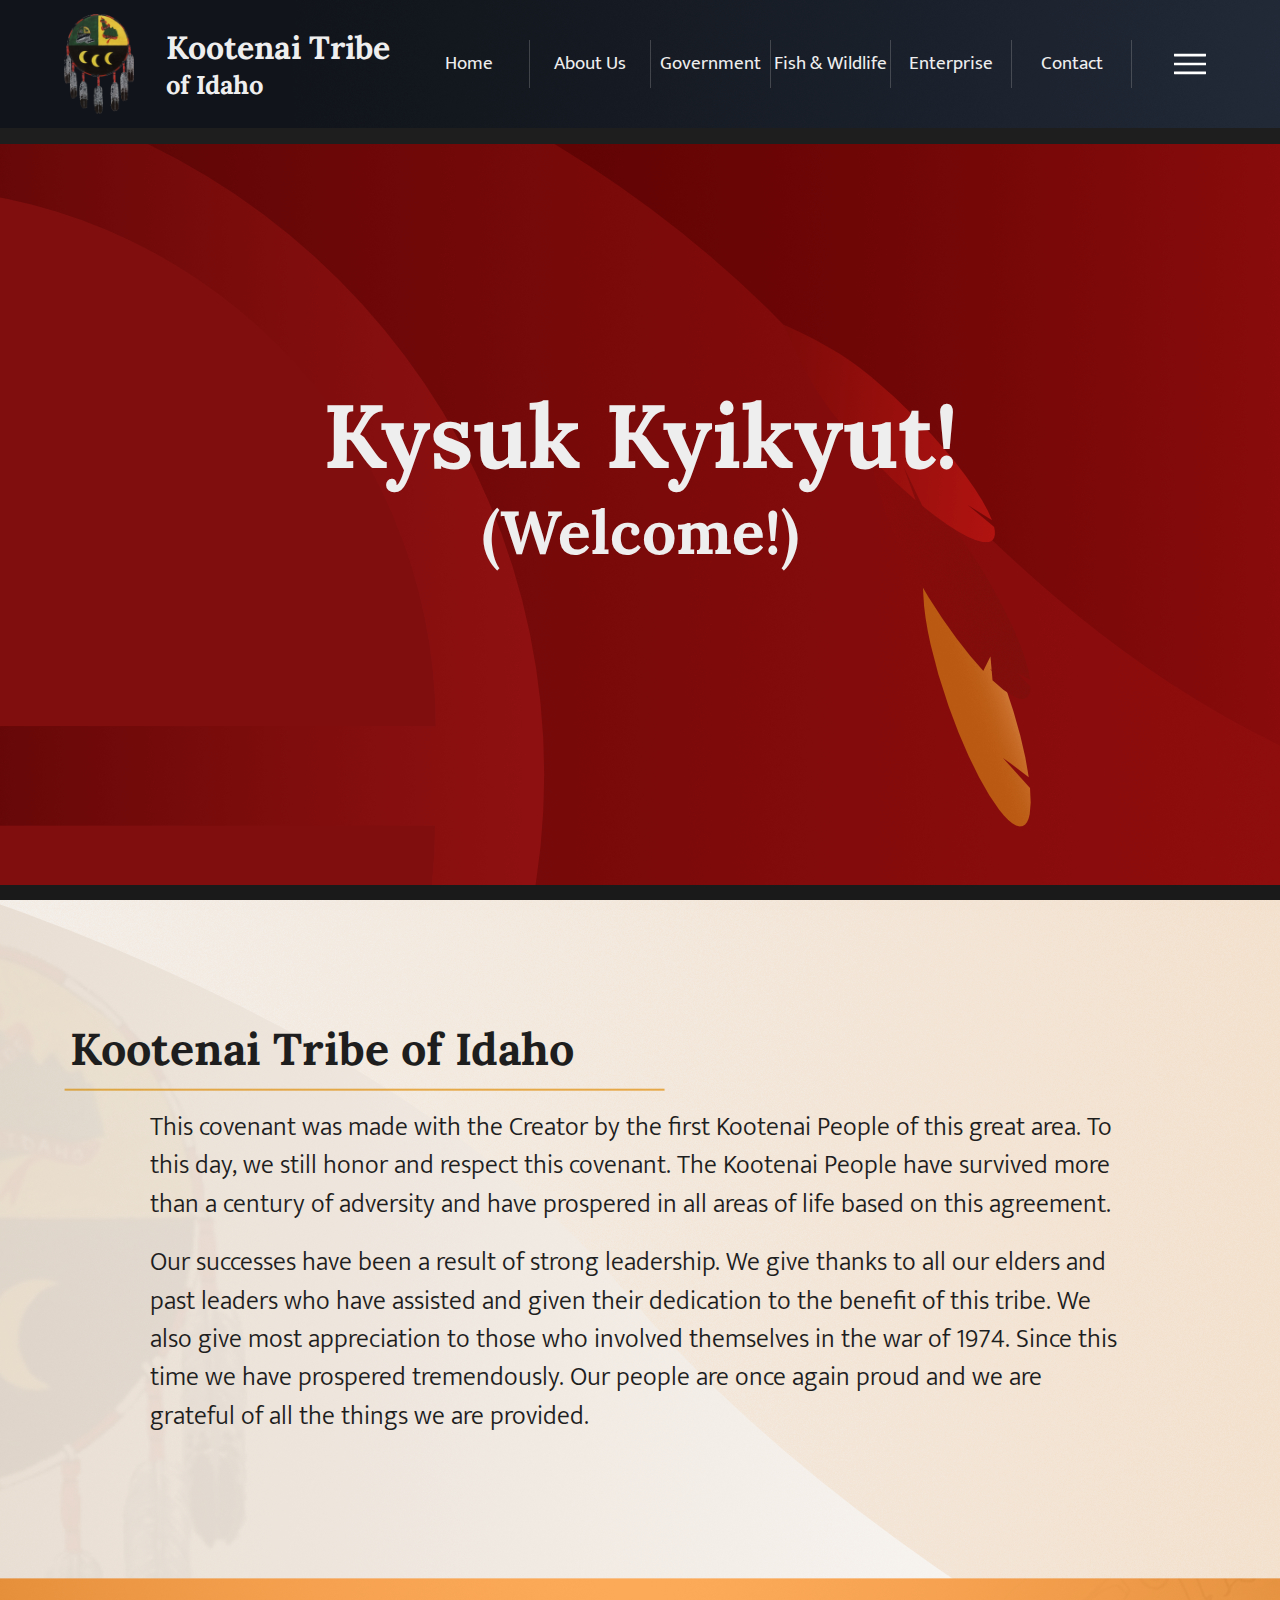
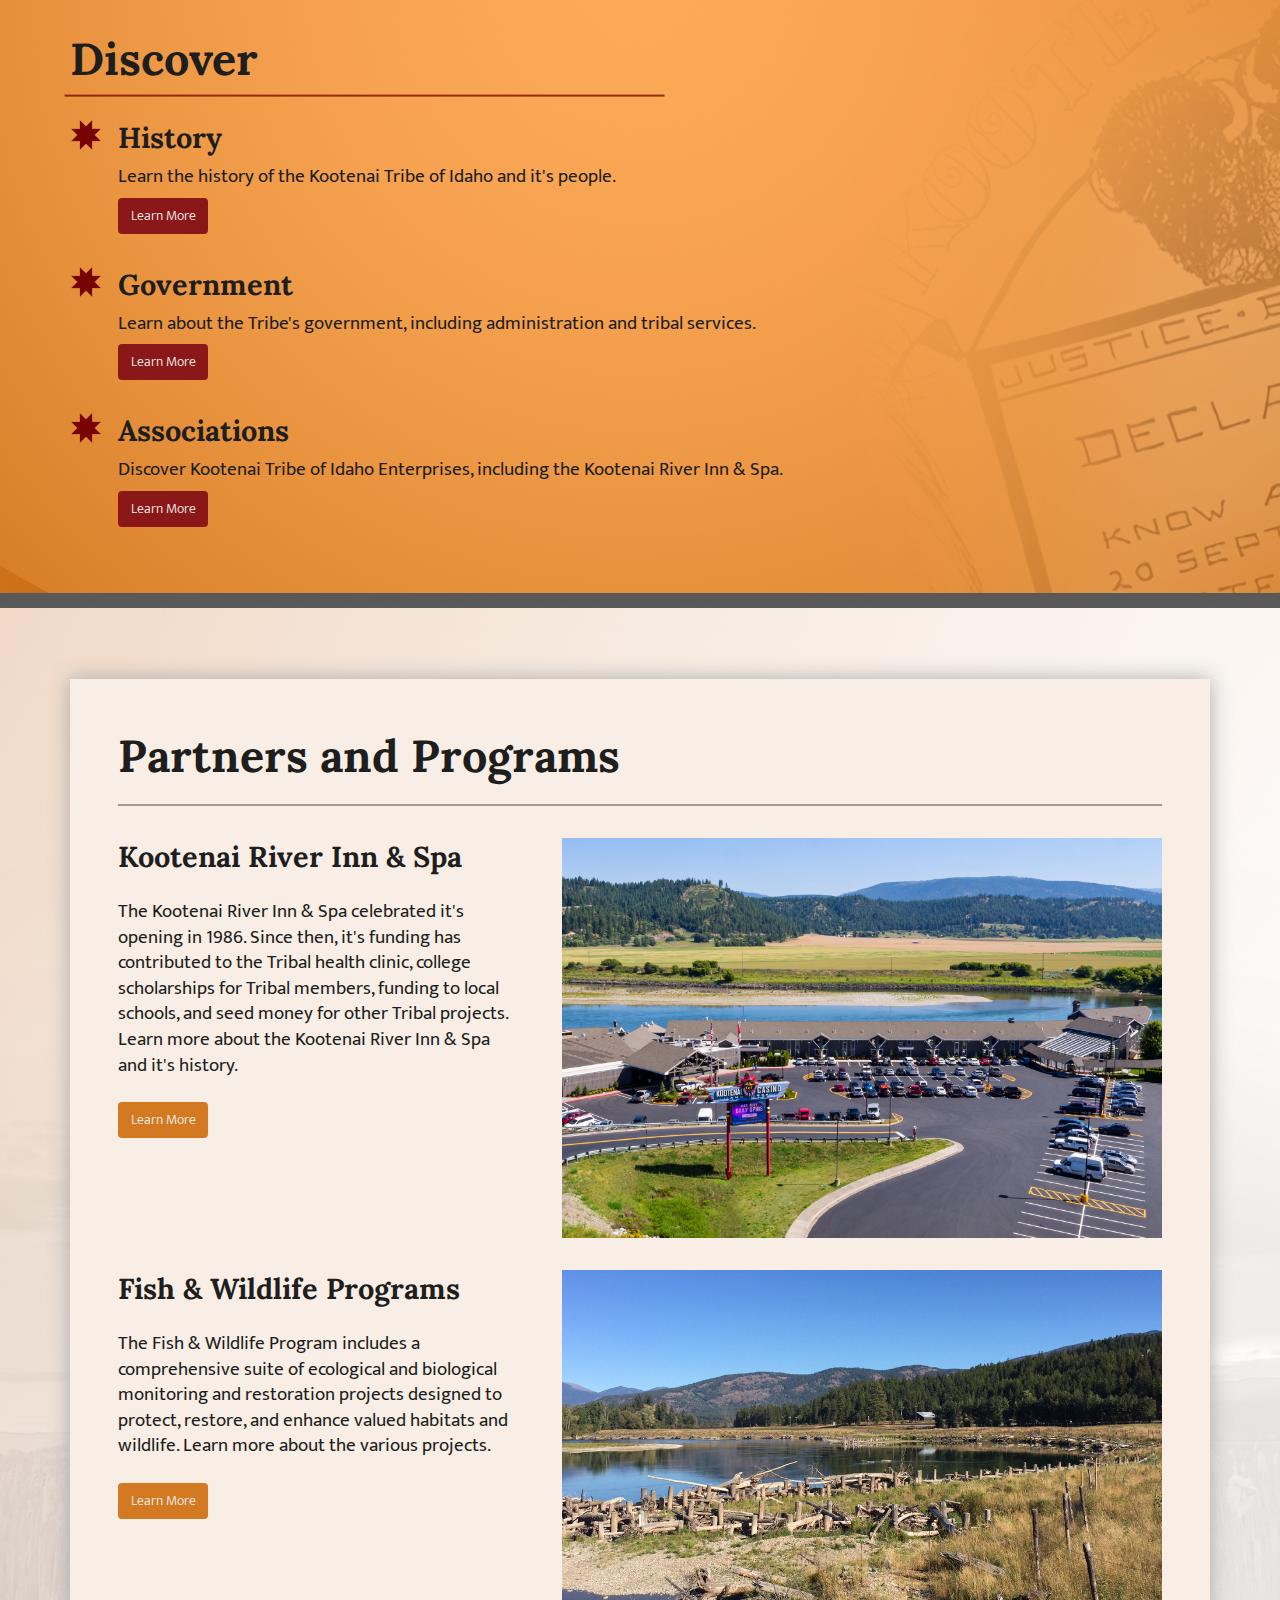
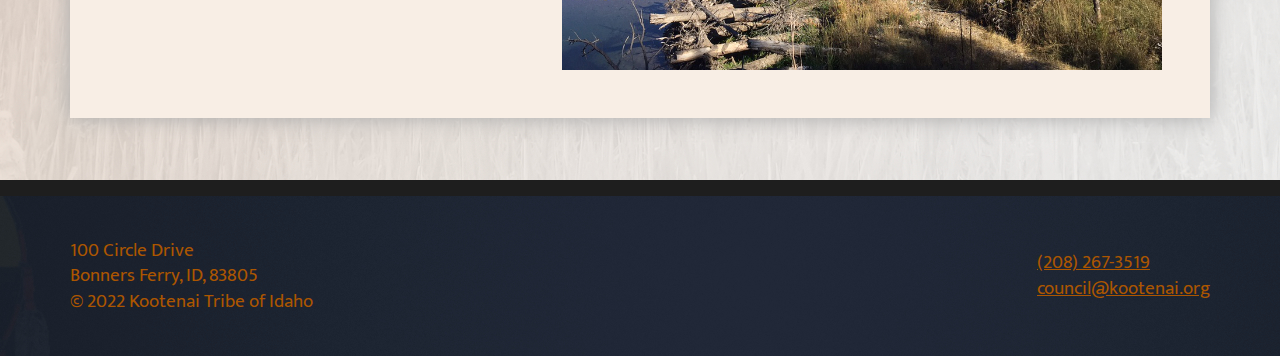
==== commit bc556b68: "production" ====
--- a/index.html
+++ b/index.html
@@ -7,6 +7,7 @@
     <meta name="viewport" content="width=device-width, initial-scale=1.0">
     <link rel="preconnect" href="https://fonts.googleapis.com">
     <link rel="preconnect" href="https://fonts.gstatic.com" crossorigin>
+    <link rel="shortcut icon" type="image/png" href="icons/favicon_16x16.png">
     <link href="https://fonts.googleapis.com/css2?family=Lora:ital,wght@0,400;0,500;0,600;0,700;1,400;1,500;1,600;1,700&family=Mukta:wght@200;300;400;500;600;700;800&display=swap" rel="stylesheet">
     <link rel="stylesheet" href="style.css">
     <script src="scripts/jquery-3.6.0.min.js"></script>
@@ -157,7 +158,7 @@
                             </p>
                             <a href="fish.html">Learn More</a>
                         </div>
-                        <img id="photo-2" src="/images/photos/landscape_1.JPG" alt="wildlife_landscape" width="600"
+                        <img id="photo-2" src="images/photos/landscape_1.JPG" alt="wildlife_landscape" width="600"
                             height="400">
                     </div>
                 </div>
@@ -176,8 +177,8 @@
                     <p>&#169 2022 Kootenai Tribe of Idaho</p>
                 </div>
                 <div id="contact">
-                    <p>(208) 267-3519</p>
-                    <p>council@kootenai.org</p>
+                    <a href="tel:2082673519">(208) 267-3519</a>
+                    <a href="mailto:council@kootenai.org">council@kootenai.org</a>
                 </div>
             </div>
         </div>
--- a/style.css
+++ b/style.css
@@ -143,7 +143,7 @@
     height: 48px;
     margin-left: 32px;
     background-color: rgba(0, 0, 0, 0);
-    background-image: url(icons/menu_36x36.svg);
+    background-image: url(icons/menu-bar_36x36.svg);
     background-repeat: no-repeat;
     background-position: center;
     background-size: 32px 32px;
@@ -680,6 +680,16 @@
     color: #ac5600;
 }
 
+#footer .content a {
+    color: #ac5600;
+    text-decoration: underline;
+}
+
+#footer #contact {
+    display: flex;
+    flex-direction: column;
+}
+
 @media screen and (max-width: 1536px) {
     #banner-covenant p {
         font-size: 2.6rem;
@@ -787,7 +797,7 @@
 @media screen and (max-width: 1024px) {
     /* UNIVERSAL */ 
     h1 {
-        font-size: 3.rem;
+        font-size: 3rem;
     }
     
     h2 {
@@ -1023,6 +1033,111 @@
     }
 }
 
+@media screen and (max-width: 900px) {
+    /* UNIVERSAL */ 
+    body {
+        max-width: 900px;
+    }
+
+    /* HEADER */
+    #header {
+        max-width: 900px;
+    }
+
+    /* BANNER */
+    #banner-greeting h1 {
+        font-size: 3.6rem;
+    }
+    
+    #banner-greeting h2 {
+        font-size: 2.8rem;
+    }
+
+    /* MAIN */
+    #main {
+        max-width: 900px;
+        background-image: url(images/background_main_900x2320.jpg);
+    }
+
+    #main-wrapper {
+        width: 800px;
+    }
+
+    /* sidepages */
+    .banner-sidepage {
+        height: 460px;
+        max-width: 900px;
+    }
+
+    /* sidepage -about */
+    #main_about {
+        height: 1600px;
+        background-image: url(images/background_main-sidepage_900x3200.jpg);
+    }
+
+    #main_about-wrapper {
+        width: 800px;
+    }
+
+    /* sidepage -gov */
+    #main_gov {
+        height: 1520px;
+        background-image: url(images/background_main-sidepage_900x3200.jpg);
+    }
+
+    #main_gov-wrapper {
+        width: 800px;
+    }
+
+    #council .photo {
+        width: 800px;
+    }
+
+    /* sidepage -fish */
+    #main_fish {
+        height: 3160px;
+        background-image: url(images/background_main-sidepage_900x3200.jpg);
+    }
+
+    #main_fish-wrapper {
+        width: 800px;
+    }
+
+    #gallery .photo {
+        width: 384px;
+        height: auto;
+    }
+
+    /* sidepage -enteprise */
+    #main_enterprise {
+        height: 1580px;
+        background-image: url(images/background_main-sidepage_900x3200.jpg);
+    }
+
+    #main_enterprise-wrapper {
+        width: 800px;
+    }
+    
+    /* sidepage -contact */
+    #main_contact {
+        height: 600px;
+        background-image: url(images/background_main-sidepage_900x3200.jpg);
+    }
+
+    #main_contact-wrapper {
+        width: 800px;
+    }
+
+    /* FOOTER */
+    #footer-wrapper {
+        max-width: 900px;
+    }
+
+    #footer .content {
+        max-width: 800px;
+    }
+}
+
 @media screen and (max-width: 768px) {
     body {
         max-width: 768px;
@@ -1286,15 +1401,15 @@
 
     #banner-greeting {
         max-width: 420px;
-        width: 50%;
+        width: 80%;
     }
 
     #banner-greeting h1 {
-        font-size: 2.8rem;
+        font-size: 2.4rem;
     }
     
     #banner-greeting h2 {
-        font-size: 2.4rem;
+        font-size: 2rem;
     }
 
     #banner-covenant {
@@ -1468,7 +1583,7 @@
     #projects .container {
         display: flex;
         flex-direction: column;
-        gap: 64px;
+        gap: 4px;
     }
 
     #projects .item {
@@ -1589,6 +1704,14 @@
         max-width: 380px;
     }
 
+    #banner-greeting h1 {
+        font-size: 2.4rem;
+    }
+    
+    #banner-greeting h2 {
+        font-size: 1.8rem;
+    }
+
     #banner-covenant {
         max-width: 380px;
     }
@@ -1597,6 +1720,7 @@
     #main {
         height: 3480px;
         max-width: 380px;
+        background-image: url(images/background_main_380x3480.jpg);
     }
 
     #main-wrapper {
@@ -1631,6 +1755,7 @@
     /* sidepage -about */
     #main_about {
         height: 3360px;
+        background-image: url(images/background_main-sidepage_380x5380.jpg);
     }
 
     #main_about-wrapper {
@@ -1644,6 +1769,7 @@
     /* sidepage -gov */
     #main_gov {
         height: 2020px;
+        background-image: url(images/background_main-sidepage_380x5380.jpg);
     }
 
     #main_gov-wrapper {
@@ -1660,7 +1786,8 @@
 
     /* sidepage -fish */
     #main_fish {
-        height: 5280px;
+        height: 5380px;
+        background-image: url(images/background_main-sidepage_380x5380.jpg);
     }
 
     #main_fish-wrapper {
@@ -1668,7 +1795,7 @@
     }
 
     #projects .container {
-        gap: 48px;
+        gap: 8px;
     }
 
     #projects .item {
@@ -1678,6 +1805,7 @@
     /* sidepage -enteprise */
     #main_enterprise {
         height: 2300px;
+        background-image: url(images/background_main-sidepage_380x5380.jpg);
     }
 
     #main_enterprise-wrapper {
@@ -1687,6 +1815,7 @@
     /* sidepage -contact */
     #main_contact {
         height: 540px;
+        background-image: url(images/background_main-sidepage_380x5380.jpg);
     }
 
     #main_contact-wrapper {
